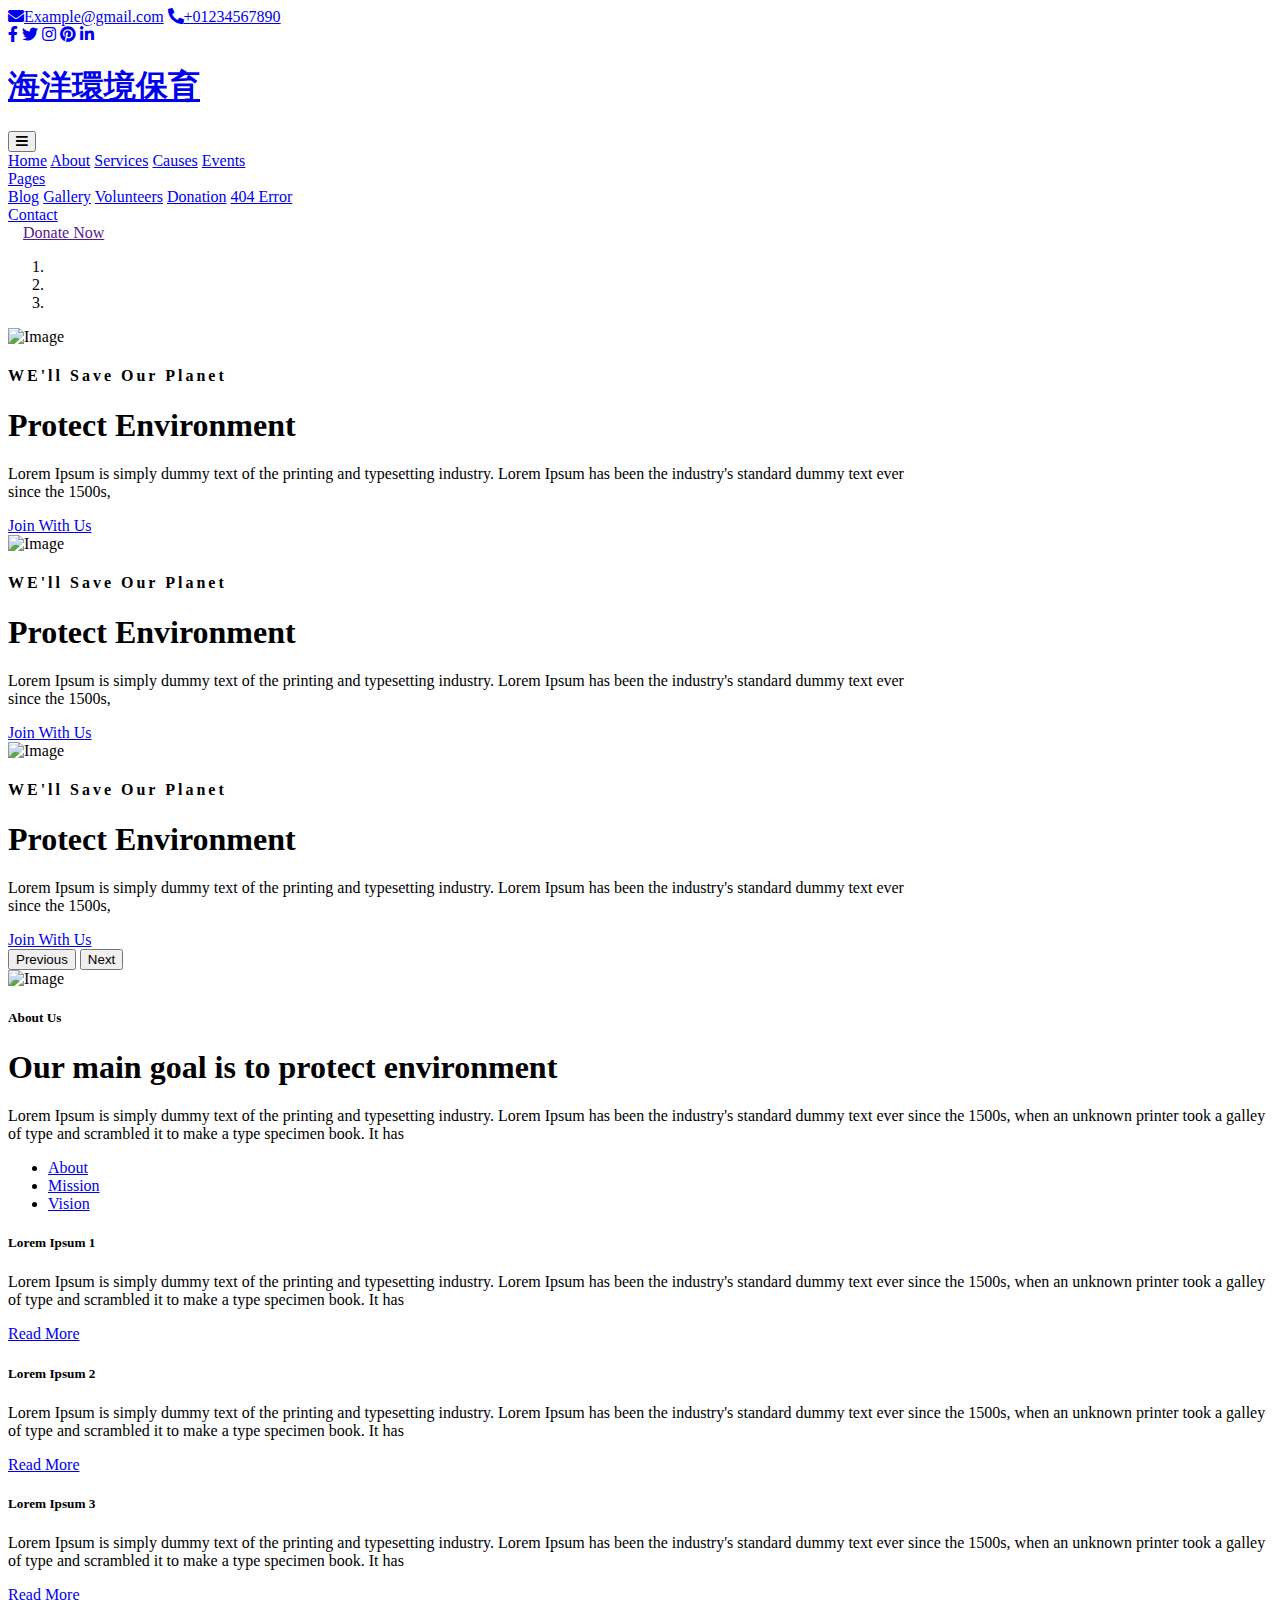
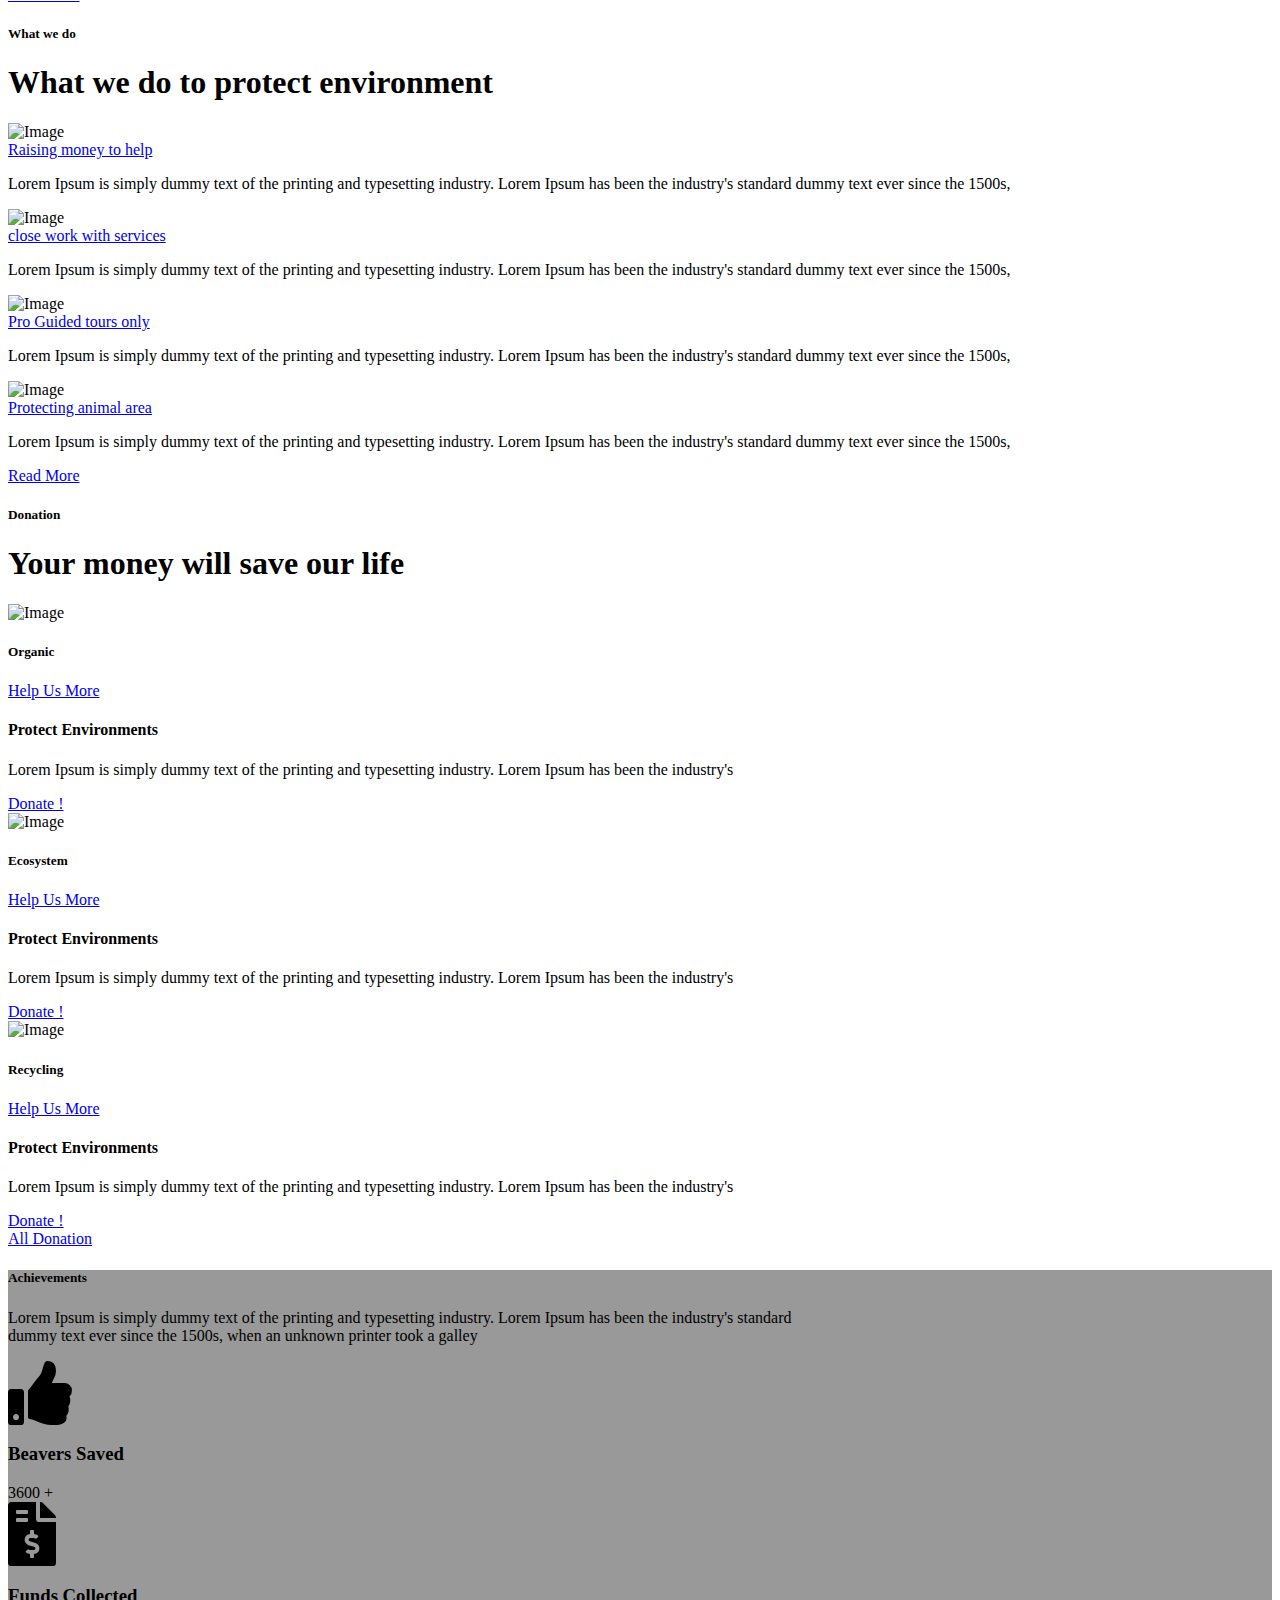
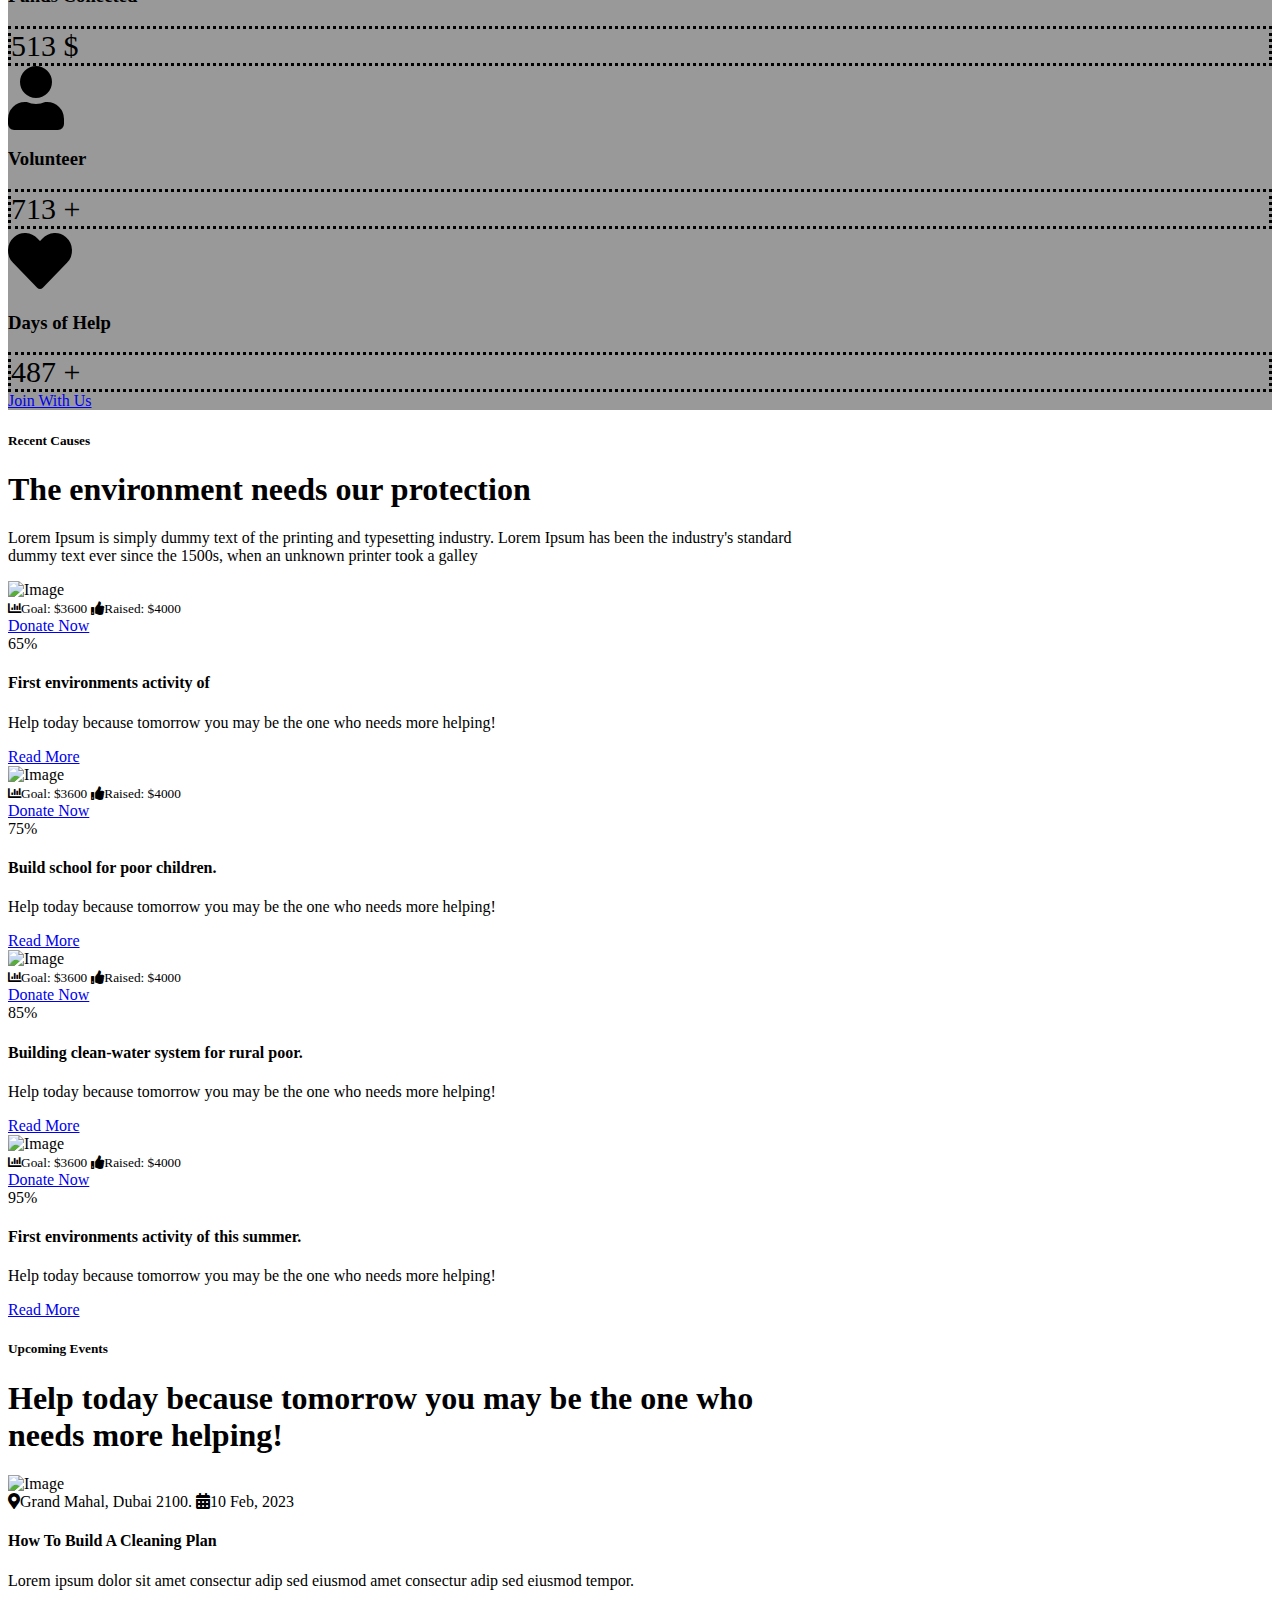
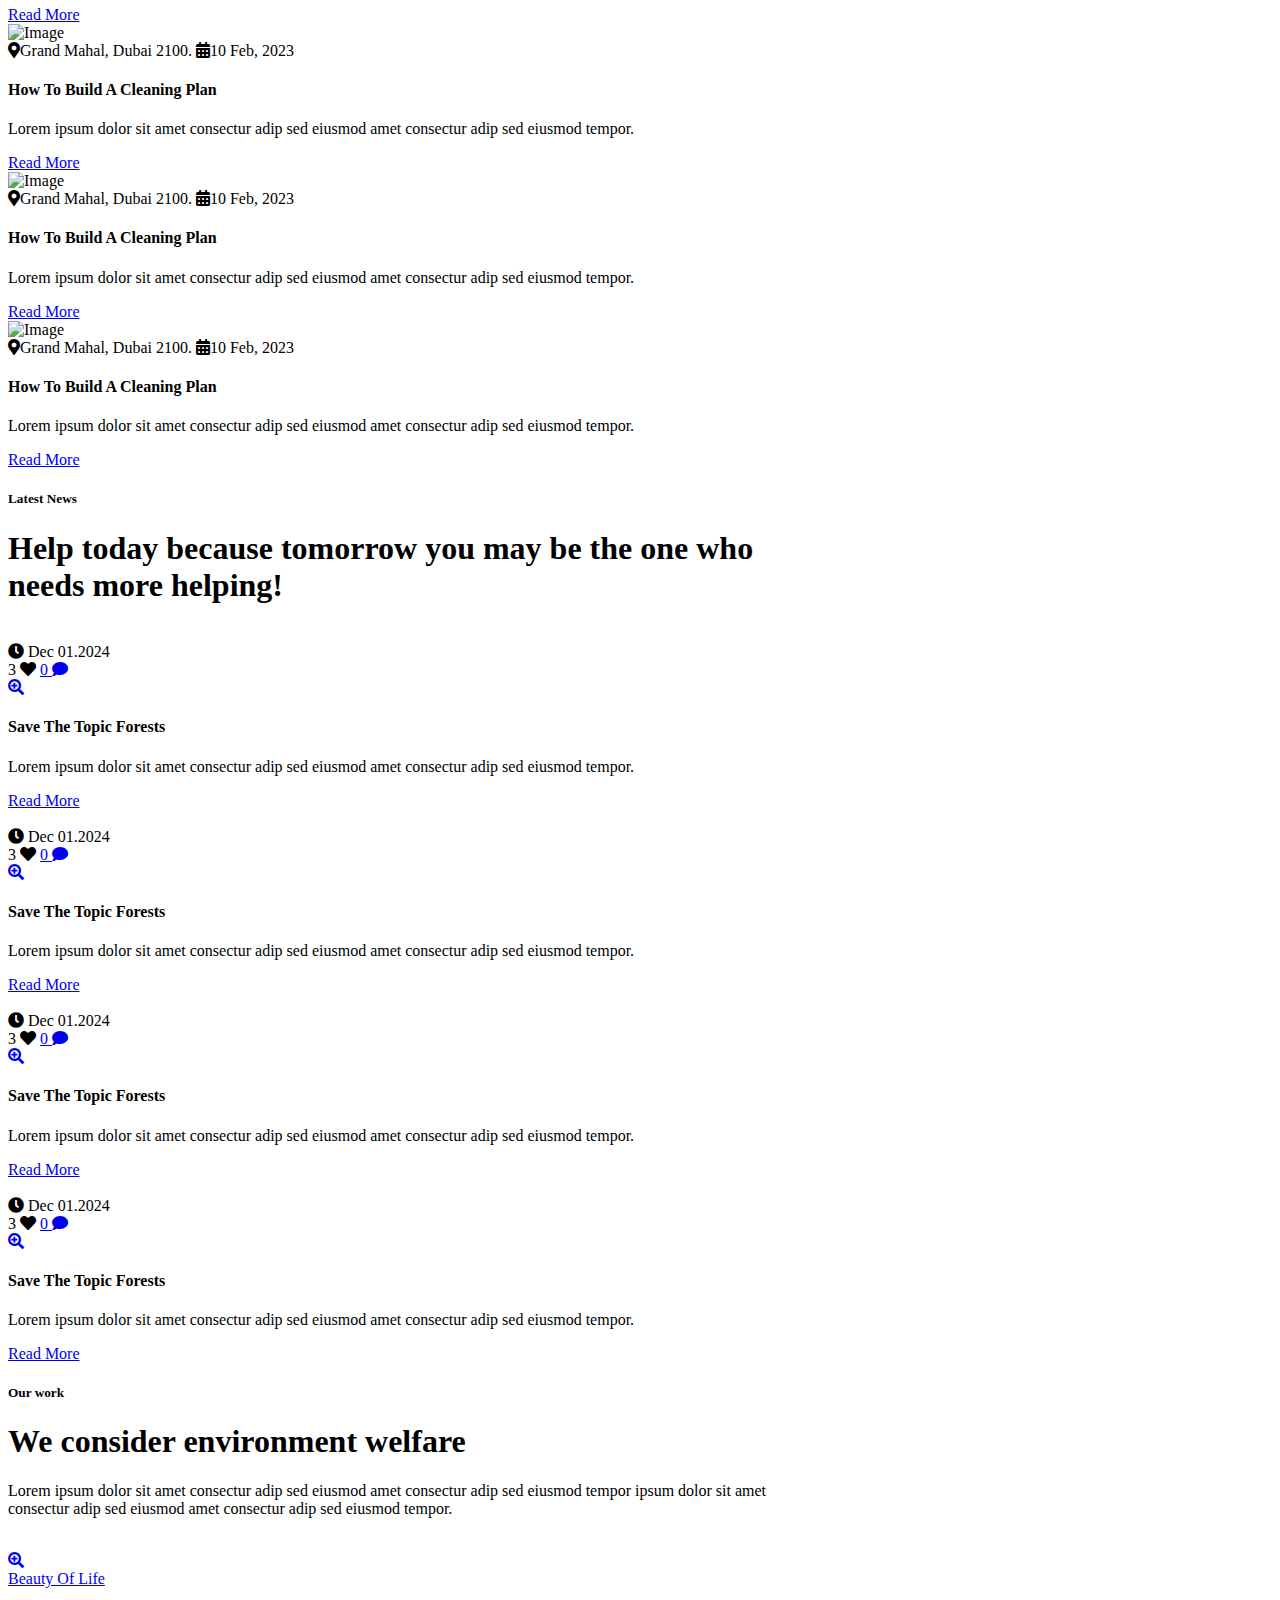
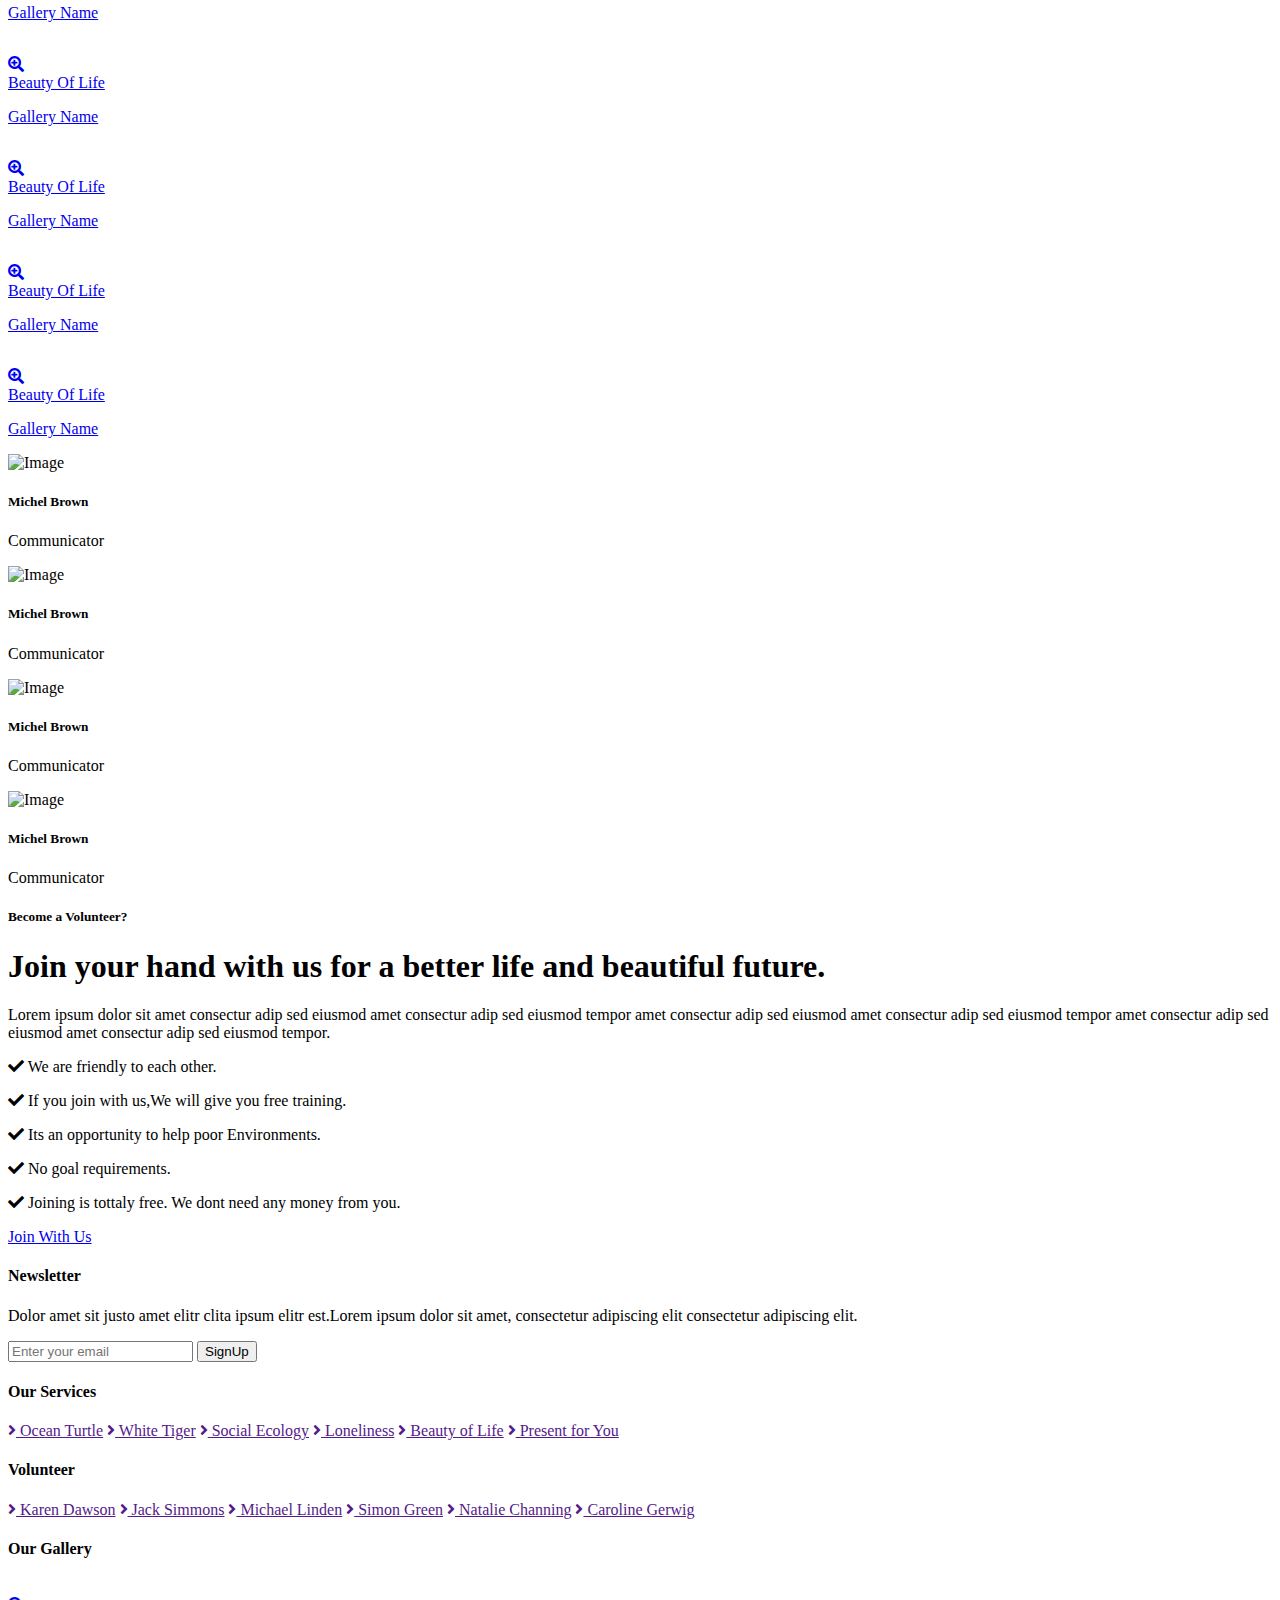
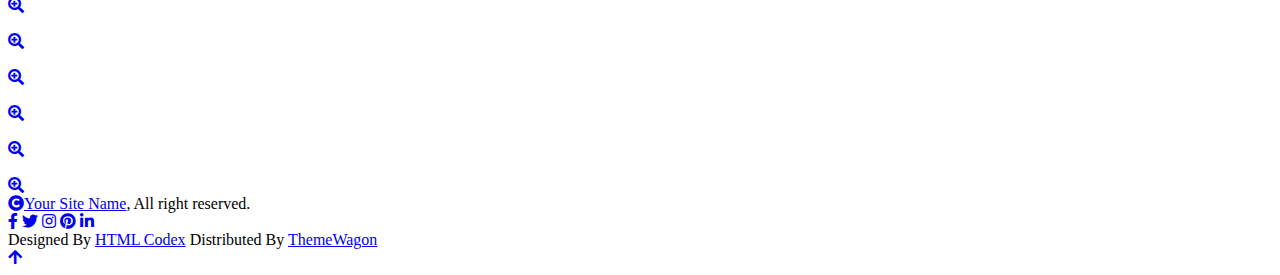
==== index.html @ e8be8e9b "海洋環境保育" ====
<!DOCTYPE html>
<html lang="en">

    <head>
        <meta charset="utf-8">
        <title>Environs - Environmental & Nature Website Template</title>
        <meta content="width=device-width, initial-scale=1.0" name="viewport">
        <meta content="" name="keywords">
        <meta content="" name="description">

        <!-- Google Web Fonts -->
        <link rel="preconnect" href="https://fonts.googleapis.com">
        <link rel="preconnect" href="https://fonts.gstatic.com" crossorigin>
        <link href="https://fonts.googleapis.com/css2?family=Jost:wght@500;600&family=Roboto&display=swap" rel="stylesheet"> 

        <!-- Icon Font Stylesheet -->
        <link rel="stylesheet" href="https://use.fontawesome.com/releases/v5.15.4/css/all.css"/>
        <link href="https://cdn.jsdelivr.net/npm/bootstrap-icons@1.4.1/font/bootstrap-icons.css" rel="stylesheet">

        <!-- Libraries Stylesheet -->
        <link href="lib/owlcarousel/assets/owl.carousel.min.css" rel="stylesheet">
        <link href="lib/lightbox/css/lightbox.min.css" rel="stylesheet">


        <!-- Customized Bootstrap Stylesheet -->
        <link href="css/bootstrap.min.css" rel="stylesheet">

        <!-- Template Stylesheet -->
        <link href="css/style.css" rel="stylesheet">
    </head>

    <body>

        <!-- Spinner Start -->
        <div id="spinner" class="show w-100 vh-100 bg-white position-fixed translate-middle top-50 start-50  d-flex align-items-center justify-content-center">
            <div class="spinner-grow text-primary" role="status"></div>
        </div>
        <!-- Spinner End -->


        <!-- Navbar start -->
        <div class="container-fluid fixed-top px-0">
            <div class="container px-0">
                <div class="topbar">
                    <div class="row align-items-center justify-content-center">
                        <div class="col-md-8">
                            <div class="topbar-info d-flex flex-wrap">
                                <a href="#" class="text-light me-4"><i class="fas fa-envelope text-white me-2"></i>Example@gmail.com</a>
                                <a href="#" class="text-light"><i class="fas fa-phone-alt text-white me-2"></i>+01234567890</a>
                            </div>
                        </div>
                        <div class="col-md-4">
                            <div class="topbar-icon d-flex align-items-center justify-content-end">
                                <a href="#" class="btn-square text-white me-2"><i class="fab fa-facebook-f"></i></a>
                                <a href="#" class="btn-square text-white me-2"><i class="fab fa-twitter"></i></a>
                                <a href="#" class="btn-square text-white me-2"><i class="fab fa-instagram"></i></a>
                                <a href="#" class="btn-square text-white me-2"><i class="fab fa-pinterest"></i></a>
                                <a href="#" class="btn-square text-white me-0"><i class="fab fa-linkedin-in"></i></a>
                            </div>
                        </div>
                    </div>
                </div>
                <nav class="navbar navbar-light bg-light navbar-expand-xl">
                    <a href="index.html" class="navbar-brand ms-3">
                        <h1 class="text-primary display-5">海洋環境保育</h1>
                    </a>
                    <button class="navbar-toggler py-2 px-3 me-3" type="button" data-bs-toggle="collapse" data-bs-target="#navbarCollapse">
                        <span class="fa fa-bars text-primary"></span>
                    </button>
                    <div class="collapse navbar-collapse bg-light" id="navbarCollapse">
                        <div class="navbar-nav ms-auto">
                            <a href="index.html" class="nav-item nav-link active">Home</a>
                            <a href="about.html" class="nav-item nav-link">About</a>
                            <a href="service.html" class="nav-item nav-link">Services</a>
                            <a href="causes.html" class="nav-item nav-link">Causes</a>
                            <a href="events.html" class="nav-item nav-link">Events</a>
                            <div class="nav-item dropdown">
                                <a href="#" class="nav-link dropdown-toggle" data-bs-toggle="dropdown">Pages</a>
                                <div class="dropdown-menu m-0 bg-secondary rounded-0">
                                    <a href="blog.html" class="dropdown-item">Blog</a>
                                    <a href="gallery.html" class="dropdown-item">Gallery</a>
                                    <a href="volunteer.html" class="dropdown-item">Volunteers</a>
                                    <a href="donation.html" class="dropdown-item">Donation</a>
                                    <a href="404.html" class="dropdown-item">404 Error</a>
                                </div>
                            </div>
                            <a href="contact.html" class="nav-item nav-link">Contact</a>
                        </div>
                        <div class="d-flex align-items-center flex-nowrap pt-xl-0" style="margin-left: 15px;">
                            <a href="" class="btn-hover-bg btn btn-primary text-white py-2 px-4 me-3">Donate Now</a>
                        </div>
                    </div>
                </nav>
            </div>
        </div>
        <!-- Navbar End -->

        
       <!-- Carousel Start -->
        <div class="container-fluid carousel-header vh-100 px-0">
            <div id="carouselId" class="carousel slide" data-bs-ride="carousel">
                <ol class="carousel-indicators">
                    <li data-bs-target="#carouselId" data-bs-slide-to="0" class="active"></li>
                    <li data-bs-target="#carouselId" data-bs-slide-to="1"></li>
                    <li data-bs-target="#carouselId" data-bs-slide-to="2"></li>
                </ol>
                <div class="carousel-inner" role="listbox">
                    <div class="carousel-item active">
                        <img src="img/carousel-1.jpg" class="img-fluid" alt="Image">
                        <div class="carousel-caption">
                            <div class="p-3" style="max-width: 900px;">
                                <h4 class="text-white text-uppercase fw-bold mb-4" style="letter-spacing: 3px;">WE'll Save Our Planet</h4>
                                <h1 class="display-1 text-capitalize text-white mb-4">Protect Environment</h1>
                                <p class="mb-5 fs-5">Lorem Ipsum is simply dummy text of the printing and typesetting industry. Lorem Ipsum has been the industry's standard dummy text ever since the 1500s, 
                                </p>
                                <div class="d-flex align-items-center justify-content-center">
                                    <a class="btn-hover-bg btn btn-primary text-white py-3 px-5" href="#">Join With Us</a>
                                </div>
                            </div>
                        </div>
                    </div>
                    <div class="carousel-item">
                        <img src="img/carousel-2.jpg" class="img-fluid" alt="Image">
                        <div class="carousel-caption">
                            <div class="p-3" style="max-width: 900px;">
                                <h4 class="text-white text-uppercase fw-bold mb-4" style="letter-spacing: 3px;">WE'll Save Our Planet</h4>
                                <h1 class="display-1 text-capitalize text-white mb-4">Protect Environment</h1>
                                <p class="mb-5 fs-5">Lorem Ipsum is simply dummy text of the printing and typesetting industry. Lorem Ipsum has been the industry's standard dummy text ever since the 1500s, 
                                </p>
                                <div class="d-flex align-items-center justify-content-center">
                                    <a class="btn-hover-bg btn btn-primary text-white py-3 px-5" href="#">Join With Us</a>
                                </div>
                            </div>
                        </div>
                    </div>
                    <div class="carousel-item">
                        <img src="img/carousel-3.jpg" class="img-fluid" alt="Image">
                        <div class="carousel-caption">
                            <div class="p-3" style="max-width: 900px;">
                                <h4 class="text-white text-uppercase fw-bold mb-4" style="letter-spacing: 3px;">WE'll Save Our Planet</h4>
                                <h1 class="display-1 text-capitalize text-white mb-4">Protect Environment</h1>
                                <p class="mb-5 fs-5">Lorem Ipsum is simply dummy text of the printing and typesetting industry. Lorem Ipsum has been the industry's standard dummy text ever since the 1500s, 
                                </p>
                                <div class="d-flex align-items-center justify-content-center">
                                    <a class="btn-hover-bg btn btn-primary text-white py-3 px-5" href="#">Join With Us</a>
                                </div>
                            </div>
                        </div>
                    </div>
                </div>
                <button class="carousel-control-prev" type="button" data-bs-target="#carouselId" data-bs-slide="prev">
                    <span class="carousel-control-prev-icon" aria-hidden="true"></span>
                    <span class="visually-hidden">Previous</span>
                </button>
                <button class="carousel-control-next" type="button" data-bs-target="#carouselId" data-bs-slide="next">
                    <span class="carousel-control-next-icon" aria-hidden="true"></span>
                    <span class="visually-hidden">Next</span>
                </button>
            </div>
        </div>
        <!-- Carousel End -->





        <!-- About Start -->
        <div class="container-fluid about  py-5">
            <div class="container py-5">
                <div class="row g-5">
                    <div class="col-xl-5">
                        <div class="h-100">
                            <img src="img/about-1.jpg" class="img-fluid w-100 h-100" alt="Image">
                        </div>
                    </div>
                    <div class="col-xl-7">
                        <h5 class="text-uppercase text-primary">About Us</h5>
                        <h1 class="mb-4">Our main goal is to protect environment</h1>
                        <p class="fs-5 mb-4">Lorem Ipsum is simply dummy text of the printing and typesetting industry. Lorem Ipsum has been the industry's standard dummy text ever since the 1500s, when an unknown printer took a galley of type and scrambled it to make a type specimen book. It has
                        </p>
                        <div class="tab-class bg-secondary p-4">
                            <ul class="nav d-flex mb-2">
                                <li class="nav-item mb-3">
                                    <a class="d-flex py-2 text-center bg-white active" data-bs-toggle="pill" href="#tab-1">
                                        <span class="text-dark" style="width: 150px;">About</span>
                                    </a>
                                </li>
                                <li class="nav-item mb-3">
                                    <a class="d-flex py-2 mx-3 text-center bg-white" data-bs-toggle="pill" href="#tab-2">
                                        <span class="text-dark" style="width: 150px;">Mission</span>
                                    </a>
                                </li>
                                <li class="nav-item mb-3">
                                    <a class="d-flex py-2 text-center bg-white" data-bs-toggle="pill" href="#tab-3">
                                        <span class="text-dark" style="width: 150px;">Vision</span>
                                    </a>
                                </li>
                            </ul>
                            <div class="tab-content">
                                <div id="tab-1" class="tab-pane fade show p-0 active">
                                    <div class="row">
                                        <div class="col-12">
                                            <div class="d-flex">
                                                <div class="text-start my-auto">
                                                    <h5 class="text-uppercase mb-3">Lorem Ipsum 1</h5>
                                                    <p class="mb-4">Lorem Ipsum is simply dummy text of the printing and typesetting industry. Lorem Ipsum has been the industry's standard dummy text ever since the 1500s, when an unknown printer took a galley of type and scrambled it to make a type specimen book. It has
                                                    </p>
                                                    <div class="d-flex align-items-center justify-content-start">
                                                        <a class="btn-hover-bg btn btn-primary text-white py-2 px-4" href="#">Read More</a>
                                                    </div>
                                                </div>
                                            </div>
                                        </div>
                                    </div>
                                </div>
                                <div id="tab-2" class="tab-pane fade show p-0">
                                    <div class="row">
                                        <div class="col-12">
                                            <div class="d-flex">
                                                <div class="text-start my-auto">
                                                    <h5 class="text-uppercase mb-3">Lorem Ipsum 2</h5>
                                                    <p class="mb-4">Lorem Ipsum is simply dummy text of the printing and typesetting industry. Lorem Ipsum has been the industry's standard dummy text ever since the 1500s, when an unknown printer took a galley of type and scrambled it to make a type specimen book. It has
                                                    </p>
                                                    <div class="d-flex align-items-center justify-content-start">
                                                        <a class="btn-hover-bg btn btn-primary text-white py-2 px-4" href="#">Read More</a>
                                                    </div>
                                                </div>
                                            </div>
                                        </div>
                                    </div>
                                </div>
                                <div id="tab-3" class="tab-pane fade show p-0">
                                    <div class="row">
                                        <div class="col-12">
                                            <div class="d-flex">
                                                <div class="text-start my-auto">
                                                    <h5 class="text-uppercase mb-3">Lorem Ipsum 3</h5>
                                                    <p class="mb-4">Lorem Ipsum is simply dummy text of the printing and typesetting industry. Lorem Ipsum has been the industry's standard dummy text ever since the 1500s, when an unknown printer took a galley of type and scrambled it to make a type specimen book. It has
                                                    </p>
                                                    <div class="d-flex align-items-center justify-content-start">
                                                        <a class="btn-hover-bg btn btn-primary text-white py-2 px-4" href="#">Read More</a>
                                                    </div>
                                                </div>
                                            </div>
                                        </div>
                                    </div>
                                </div>
                            </div>
                        </div>
                    </div>
                </div>
            </div>
        </div>
        <!-- About End -->


        <!-- Services Start -->
        <div class="container-fluid service py-5 bg-light">
            <div class="container py-5">
                <div class="text-center mx-auto pb-5" style="max-width: 800px;">
                    <h5 class="text-uppercase text-primary">What we do</h5>
                    <h1 class="mb-0">What we do to protect environment</h1>
                </div>
                <div class="row g-4">
                    <div class="col-md-6 col-lg-6 col-xl-3">
                        <div class="service-item">
                            <img src="img/service-1.jpg" class="img-fluid w-100" alt="Image">
                            <div class="service-link">
                                <a href="#" class="h4 mb-0">Raising money to help</a>
                            </div>
                        </div>
                        <p class="my-4">Lorem Ipsum is simply dummy text of the printing and typesetting industry. Lorem Ipsum has been the industry's standard dummy text ever since the 1500s,
                        </p>
                    </div>
                    <div class="col-md-6 col-lg-6 col-xl-3">
                        <div class="service-item">
                            <img src="img/service-2.jpg" class="img-fluid w-100" alt="Image">
                            <div class="service-link">
                                <a href="#" class="h4 mb-0"> close work with services</a>
                            </div>
                        </div>
                        <p class="my-4">Lorem Ipsum is simply dummy text of the printing and typesetting industry. Lorem Ipsum has been the industry's standard dummy text ever since the 1500s,
                        </p>
                    </div>
                    <div class="col-md-6 col-lg-6 col-xl-3">
                        <div class="service-item">
                            <img src="img/service-3.jpg" class="img-fluid w-100" alt="Image">
                            <div class="service-link">
                                <a href="#" class="h4 mb-0">Pro Guided tours only</a>
                            </div>
                        </div>
                        <p class="my-4">Lorem Ipsum is simply dummy text of the printing and typesetting industry. Lorem Ipsum has been the industry's standard dummy text ever since the 1500s,
                        </p>
                    </div>
                    <div class="col-md-6 col-lg-6 col-xl-3">
                        <div class="service-item">
                            <img src="img/service-4.jpg" class="img-fluid w-100" alt="Image">
                            <div class="service-link">
                                <a href="#" class="h4 mb-0">Protecting animal area</a>
                            </div>
                        </div>
                        <p class="my-4">Lorem Ipsum is simply dummy text of the printing and typesetting industry. Lorem Ipsum has been the industry's standard dummy text ever since the 1500s,
                        </p>
                    </div>
                    <div class="col-12">
                        <div class="d-flex align-items-center justify-content-center">
                            <a class="btn-hover-bg btn btn-primary text-white py-2 px-4" href="#">Read More</a>
                        </div>
                    </div>
                </div>
            </div>
        </div>
        <!-- Services End -->


        <!-- Donation Start -->
        <div class="container-fluid donation py-5">
            <div class="container py-5">
                <div class="text-center mx-auto pb-5" style="max-width: 800px;">
                    <h5 class="text-uppercase text-primary">Donation</h5>
                    <h1 class="mb-0">Your money will save our life</h1>
                </div>
                <div class="row g-4">
                    <div class="col-lg-4">
                        <div class="donation-item">
                            <img src="img/donation-1.jpg" class="img-fluid w-100" alt="Image">
                            <div class="donation-content d-flex flex-column">
                                <h5 class="text-uppercase text-primary mb-4">Organic</h5>
                                <a href="#" class="btn-hover-color display-6 text-white">Help Us More</a>
                                <h4 class="text-white mb-4">Protect Environments</h4>
                                <p class="text-white mb-4">Lorem Ipsum is simply dummy text of the printing and typesetting industry. Lorem Ipsum has been the industry's</p>
                                <div class="donation-btn d-flex align-items-center justify-content-start">
                                    <a class="btn-hover-bg btn btn-primary text-white py-2 px-4" href="#">Donate !</a>
                                </div>
                            </div>
                        </div>
                    </div>
                    <div class="col-lg-4">
                        <div class="donation-item">
                            <img src="img/service-2.jpg" class="img-fluid w-100" alt="Image">
                            <div class="donation-content d-flex flex-column">
                                <h5 class="text-uppercase text-primary mb-4">Ecosystem</h5>
                                <a href="#" class="btn-hover-color display-6 text-white">Help Us More</a>
                                <h4 class="text-white mb-4">Protect Environments</h4>
                                <p class="text-white mb-4">Lorem Ipsum is simply dummy text of the printing and typesetting industry. Lorem Ipsum has been the industry's</p>
                                <div class="donation-btn d-flex align-items-center justify-content-start">
                                    <a class="btn-hover-bg btn btn-primary text-white py-2 px-4" href="#">Donate !</a>
                                </div>
                            </div>
                        </div>
                    </div>
                    <div class="col-lg-4">
                        <div class="donation-item">
                            <img src="img/donation-3.jpg" class="img-fluid w-100" alt="Image">
                            <div class="donation-content d-flex flex-column">
                                <h5 class="text-uppercase text-primary mb-4">Recycling</h5>
                                <a href="#" class="btn-hover-color display-6 text-white">Help Us More</a>
                                <h4 class="text-white mb-4">Protect Environments</h4>
                                <p class="text-white mb-4">Lorem Ipsum is simply dummy text of the printing and typesetting industry. Lorem Ipsum has been the industry's</p>
                                <div class="donation-btn d-flex align-items-center justify-content-start">
                                    <a class="btn-hover-bg btn btn-primary text-white py-2 px-4" href="#">Donate !</a>
                                </div>
                            </div>
                        </div>
                    </div>
                    <div class="col-12">
                        <div class="d-flex align-items-center justify-content-center">
                            <a class="btn-hover-bg btn btn-primary text-white py-2 px-4" href="#">All Donation</a>
                        </div>
                    </div>
                </div>
            </div>
        </div>
        <!-- Donation End -->


        <!-- Counter Start -->
        <div class="container-fluid counter py-5" style="background: linear-gradient(rgba(0, 0, 0, .4), rgba(0, 0, 0, 0.4)), url(img/volunteers-bg.jpg) center center; background-size: cover;">
            <div class="container py-5">
                <div class="text-center mx-auto pb-5" style="max-width: 800px;">
                    <h5 class="text-uppercase text-primary">Achievements</h5>
                    <p class="text-white mb-0">Lorem Ipsum is simply dummy text of the printing and typesetting industry. Lorem Ipsum has been the industry's standard dummy text ever since the 1500s, when an unknown printer took a galley
                    </p>
                </div>
                <div class="row g-4">
                    <div class="col-md-6 col-lg-6 col-xl-3">
                        <div class="counter-item text-center border p-5">
                            <i class="fas fa-thumbs-up fa-4x text-white"></i>
                            <h3 class="text-white my-4">Beavers Saved</h3>
                            <div class="counter-counting">
                                <span class="text-primary fs-2 fw-bold" data-toggle="counter-up">3600</span>
                                <span class="h1 fw-bold text-primary">+</span>
                            </div>
                        </div>
                    </div>
                    <div class="col-md-6 col-lg-6 col-xl-3">
                        <div class="counter-item text-center border p-5">
                            <i class="fas fa-file-invoice-dollar fa-4x text-white"></i>
                            <h3 class="text-white my-4">Funds Collected</h3>
                            <div class="counter-counting text-center border-white w-100" style="border-style: dotted; font-size: 30px;">
                                <span class="text-primary fs-2 fw-bold" data-toggle="counter-up">513</span>
                                <span class="h1 fw-bold text-primary">$</span>
                            </div>
                        </div>
                    </div>
                    <div class="col-md-6 col-lg-6 col-xl-3">
                        <div class="counter-item text-center border p-5">
                            <i class="fas fa-user fa-4x text-white"></i>
                            <h3 class="text-white my-4">Volunteer</h3>
                            <div class="counter-counting text-center border-white w-100" style="border-style: dotted; font-size: 30px;">
                                <span class="text-primary fs-2 fw-bold" data-toggle="counter-up">713</span>
                                <span class="h1 fw-bold text-primary">+</span>
                            </div>
                        </div>
                    </div>
                    <div class="col-md-6 col-lg-6 col-xl-3">
                        <div class="counter-item text-center border p-5">
                            <i class="fas fa-heart fa-4x text-white"></i>
                            <h3 class="text-white my-4">Days of Help</h3>
                            <div class="counter-counting text-center border-white w-100" style="border-style: dotted; font-size: 30px;">
                                <span class="text-primary fs-2 fw-bold" data-toggle="counter-up">487</span>
                                <span class="h1 fw-bold text-primary">+</span>
                            </div>
                        </div>
                    </div>
                    <div class="col-12">
                        <div class="d-flex align-items-center justify-content-center">
                            <a class="btn-hover-bg btn btn-primary text-white py-2 px-4" href="#">Join With Us</a>
                        </div>
                    </div>
                </div>
            </div>
        </div>
        <!-- Counter End -->


        <!-- Causes Start -->
        <div class="container-fluid causes py-5">
            <div class="container py-5">
                <div class="text-center mx-auto pb-5" style="max-width: 800px;">
                    <h5 class="text-uppercase text-primary">Recent Causes</h5>
                    <h1 class="mb-4">The environment needs our protection</h1>
                    <p class="mb-0">Lorem Ipsum is simply dummy text of the printing and typesetting industry. Lorem Ipsum has been the industry's standard dummy text ever since the 1500s, when an unknown printer took a galley
                    </p>
                </div>
                <div class="row g-4">
                    <div class="col-lg-6 col-xl-3">
                        <div class="causes-item">
                            <div class="causes-img">
                                <img src="img/causes-4.jpg" class="img-fluid w-100" alt="Image">
                                <div class="causes-link pb-2 px-3">
                                    <small class="text-white"><i class="fas fa-chart-bar text-primary me-2"></i>Goal: $3600</small>
                                    <small class="text-white"><i class="fa fa-thumbs-up text-primary me-2"></i>Raised: $4000</small>
                                </div>
                                <div class="causes-dination p-2">
                                    <a class="btn-hover-bg btn btn-primary text-white py-2 px-3" href="#">Donate Now</a>
                                </div>
                            </div>
                            <div class="progress">
                                <div class="progress-bar" role="progressbar" aria-valuenow="65" aria-valuemin="0" aria-valuemax="100">
                                    <span>65%</span>
                                </div>
                            </div>
                            <div class="causes-content p-4">
                                <h4 class="mb-3">First environments activity of</h4>
                                <p class="mb-4">Help today because tomorrow you may be the one who needs more helping!</p>
                                <a class="btn-hover-bg btn btn-primary text-white py-2 px-3" href="#">Read More</a>
                            </div>
                        </div>
                    </div>
                    <div class="col-lg-6 col-xl-3">
                        <div class="causes-item">
                            <div class="causes-img">
                                <img src="img/causes-2.jpg" class="img-fluid w-100" alt="Image">
                                <div class="causes-link pb-2 px-3">
                                    <small class="text-white"><i class="fas fa-chart-bar text-primary me-2"></i>Goal: $3600</small>
                                    <small class="text-white"><i class="fa fa-thumbs-up text-primary me-2"></i>Raised: $4000</small>
                                </div>
                                <div class="causes-dination p-2">
                                    <a class="btn-hover-bg btn btn-primary text-white py-2 px-3" href="#">Donate Now</a>
                                </div>
                            </div>
                            <div class="progress">
                                <div class="progress-bar" role="progressbar" aria-valuenow="75" aria-valuemin="0" aria-valuemax="100">
                                    <span>75%</span>
                                </div>
                            </div>
                            <div class="causes-content p-4">
                                <h4 class="mb-3">Build school for poor children.</h4>
                                <p class="mb-4">Help today because tomorrow you may be the one who needs more helping!</p>
                                <a class="btn-hover-bg btn btn-primary text-white py-2 px-4" href="#">Read More</a>
                            </div>
                        </div>
                    </div>
                    <div class="col-lg-6 col-xl-3">
                        <div class="causes-item">
                            <div class="causes-img">
                                <img src="img/causes-3.jpg" class="img-fluid w-100" alt="Image">
                                <div class="causes-link pb-2 px-3">
                                    <small class="text-white"><i class="fas fa-chart-bar text-primary me-2"></i>Goal: $3600</small>
                                    <small class="text-white"><i class="fa fa-thumbs-up text-primary me-2"></i>Raised: $4000</small>
                                </div>
                                <div class="causes-dination p-2">
                                    <a class="btn-hover-bg btn btn-primary text-white py-2 px-3" href="#">Donate Now</a>
                                </div>
                            </div>
                            <div class="progress">
                                <div class="progress-bar" role="progressbar" aria-valuenow="85" aria-valuemin="0" aria-valuemax="100">
                                    <span>85%</span>
                                </div>
                            </div>
                            <div class="causes-content p-4">
                                <h4 class="mb-3">Building clean-water system for rural poor.</h4>
                                <p class="mb-4">Help today because tomorrow you may be the one who needs more helping!</p>
                                <a class="btn-hover-bg btn btn-primary text-white py-2 px-4" href="#">Read More</a>
                            </div>
                        </div>
                    </div>
                    <div class="col-lg-6 col-xl-3">
                        <div class="causes-item">
                            <div class="causes-img">
                                <img src="img/causes-1.jpg" class="img-fluid w-100" alt="Image">
                                <div class="causes-link pb-2 px-3">
                                    <small class="text-white"><i class="fas fa-chart-bar text-primary me-2"></i>Goal: $3600</small>
                                    <small class="text-white"><i class="fa fa-thumbs-up text-primary me-2"></i>Raised: $4000</small>
                                </div>
                                <div class="causes-dination p-2">
                                    <a class="btn-hover-bg btn btn-primary text-white py-2 px-3" href="#">Donate Now</a>
                                </div>
                            </div>
                            <div class="progress">
                                <div class="progress-bar" role="progressbar" aria-valuenow="95" aria-valuemin="0" aria-valuemax="100">
                                    <span>95%</span>
                                </div>
                            </div>
                            <div class="causes-content p-4">
                                <h4 class="mb-3">First environments activity of this summer.</h4>
                                <p class="mb-4">Help today because tomorrow you may be the one who needs more helping!</p>
                                <a class="btn-hover-bg btn btn-primary text-white py-2 px-4" href="#">Read More</a>
                            </div>
                        </div>
                    </div>
                </div>
            </div>
        </div>
        <!-- Causes End -->


        <!-- Events Start -->
        <div class="container-fluid event py-5">
            <div class="container py-5">
                <div class="text-center mx-auto mb-5" style="max-width: 800px;">
                    <h5 class="text-uppercase text-primary">Upcoming Events</h5>
                    <h1 class="mb-0">Help today because tomorrow you may be the one who needs more helping!</h1>
                </div>
                <div class="event-carousel owl-carousel">
                    <div class="event-item">
                        <img src="img/events-1.jpg" class="img-fluid w-100" alt="Image">
                        <div class="event-content p-4">
                            <div class="d-flex justify-content-between mb-4">
                                <span class="text-body"><i class="fas fa-map-marker-alt me-2"></i>Grand Mahal, Dubai 2100.</span>
                                <span class="text-body"><i class="fas fa-calendar-alt me-2"></i>10 Feb, 2023</span>
                            </div>
                            <h4 class="mb-4">How To Build A Cleaning Plan</h4>
                            <p class="mb-4">Lorem ipsum dolor sit amet consectur adip sed eiusmod amet consectur adip sed eiusmod tempor.</p>
                            <a class="btn-hover-bg btn btn-primary text-white py-2 px-4" href="#">Read More</a>
                        </div>
                    </div>
                    <div class="event-item">
                        <img src="img/events-2.jpg" class="img-fluid w-100" alt="Image">
                        <div class="event-content p-4">
                            <div class="d-flex justify-content-between mb-4">
                                <span class="text-body"><i class="fas fa-map-marker-alt me-2"></i>Grand Mahal, Dubai 2100.</span>
                                <span class="text-body"><i class="fas fa-calendar-alt me-2"></i>10 Feb, 2023</span>
                            </div>
                            <h4 class="mb-4">How To Build A Cleaning Plan</h4>
                            <p class="mb-4">Lorem ipsum dolor sit amet consectur adip sed eiusmod amet consectur adip sed eiusmod tempor.</p>
                            <a class="btn-hover-bg btn btn-primary text-white py-2 px-4" href="#">Read More</a>
                        </div>
                    </div>
                    <div class="event-item">
                        <img src="img/events-3.jpg" class="img-fluid w-100" alt="Image">
                        <div class="event-content p-4">
                            <div class="d-flex justify-content-between mb-4">
                                <span class="text-body"><i class="fas fa-map-marker-alt me-2"></i>Grand Mahal, Dubai 2100.</span>
                                <span class="text-body"><i class="fas fa-calendar-alt me-2"></i>10 Feb, 2023</span>
                            </div>
                            <h4 class="mb-4">How To Build A Cleaning Plan</h4>
                            <p class="mb-4">Lorem ipsum dolor sit amet consectur adip sed eiusmod amet consectur adip sed eiusmod tempor.</p>
                            <a class="btn-hover-bg btn btn-primary text-white py-2 px-4" href="#">Read More</a>
                        </div>
                    </div>
                    <div class="event-item">
                        <img src="img/events-4.jpg" class="img-fluid w-100" alt="Image">
                        <div class="event-content p-4">
                            <div class="d-flex justify-content-between mb-4">
                                <span class="text-body"><i class="fas fa-map-marker-alt me-2"></i>Grand Mahal, Dubai 2100.</span>
                                <span class="text-body"><i class="fas fa-calendar-alt me-2"></i>10 Feb, 2023</span>
                            </div>
                            <h4 class="mb-4">How To Build A Cleaning Plan</h4>
                            <p class="mb-4">Lorem ipsum dolor sit amet consectur adip sed eiusmod amet consectur adip sed eiusmod tempor.</p>
                            <a class="btn-hover-bg btn btn-primary text-white py-2 px-4" href="#">Read More</a>
                        </div>
                    </div>
                </div>
            </div>
        </div>
        <!-- Events End -->

        <!-- Blog Start -->
        <div class="container-fluid blog py-5 mb-5">
            <div class="container py-5">
                <div class="text-center mx-auto pb-5" style="max-width: 800px;">
                    <h5 class="text-uppercase text-primary">Latest News</h5>
                    <h1 class="mb-0">Help today because tomorrow you may be the one who needs more helping!
                    </h1>
                </div>
                <div class="row g-4">
                    <div class="col-lg-6 col-xl-3">
                        <div class="blog-item">
                            <div class="blog-img">
                                <img src="img/blog-1.jpg" class="img-fluid w-100" alt="">
                                <div class="blog-info">
                                    <span><i class="fa fa-clock"></i> Dec 01.2024</span>
                                    <div class="d-flex">
                                        <span class="me-3"> 3 <i class="fa fa-heart"></i></span>
                                        <a href="#" class="text-white">0 <i class="fa fa-comment"></i></a>
                                    </div>
                                </div>
                                <div class="search-icon">
                                    <a href="img/blog-1.jpg" data-lightbox="Blog-1" class="my-auto"><i class="fas fa-search-plus btn-primary text-white p-3"></i></a>
                                </div>
                            </div>
                            <div class="text-dark border p-4 ">
                                <h4 class="mb-4">Save The Topic Forests</h4>
                                <p class="mb-4">Lorem ipsum dolor sit amet consectur adip sed eiusmod amet consectur adip sed eiusmod tempor.</p>
                                <a class="btn-hover-bg btn btn-primary text-white py-2 px-4" href="#">Read More</a>
                            </div>
                        </div>
                    </div>
                    <div class="col-lg-6 col-xl-3">
                        <div class="blog-item">
                            <div class="blog-img">
                                <img src="img/blog-2.jpg" class="img-fluid w-100" alt="">
                                <div class="blog-info">
                                    <span><i class="fa fa-clock"></i> Dec 01.2024</span>
                                    <div class="d-flex">
                                        <span class="me-3"> 3 <i class="fa fa-heart"></i></span>
                                        <a href="#" class="text-white">0 <i class="fa fa-comment"></i></a>
                                    </div>
                                </div>
                                <div class="search-icon">
                                    <a href="img/blog-2.jpg" data-lightbox="Blog-2" class="my-auto"><i class="fas fa-search-plus btn-primary text-white p-3"></i></a>
                                </div>
                            </div>
                            <div class="text-dark border p-4 ">
                                <h4 class="mb-4">Save The Topic Forests</h4>
                                <p class="mb-4">Lorem ipsum dolor sit amet consectur adip sed eiusmod amet consectur adip sed eiusmod tempor.</p>
                                <a class="btn-hover-bg btn btn-primary text-white py-2 px-4" href="#">Read More</a>
                            </div>
                        </div>
                    </div>
                    <div class="col-lg-6 col-xl-3">
                        <div class="blog-item">
                            <div class="blog-img">
                                <img src="img/blog-3.jpg" class="img-fluid w-100" alt="">
                                <div class="blog-info">
                                    <span><i class="fa fa-clock"></i> Dec 01.2024</span>
                                    <div class="d-flex">
                                        <span class="me-3"> 3 <i class="fa fa-heart"></i></span>
                                        <a href="#" class="text-white">0 <i class="fa fa-comment"></i></a>
                                    </div>
                                </div>
                                <div class="search-icon">
                                    <a href="img/blog-3.jpg" data-lightbox="Blog-3" class="my-auto"><i class="fas fa-search-plus btn-primary text-white p-3"></i></a>
                                </div>
                            </div>
                            <div class="text-dark border p-4 ">
                                <h4 class="mb-4">Save The Topic Forests</h4>
                                <p class="mb-4">Lorem ipsum dolor sit amet consectur adip sed eiusmod amet consectur adip sed eiusmod tempor.</p>
                                <a class="btn-hover-bg btn btn-primary text-white py-2 px-4" href="#">Read More</a>
                            </div>
                        </div>
                    </div>
                    <div class="col-lg-6 col-xl-3">
                        <div class="blog-item">
                            <div class="blog-img">
                                <img src="img/blog-4.jpg" class="img-fluid w-100" alt="">
                                <div class="blog-info">
                                    <span><i class="fa fa-clock"></i> Dec 01.2024</span>
                                    <div class="d-flex">
                                        <span class="me-3"> 3 <i class="fa fa-heart"></i></span>
                                        <a href="#" class="text-white">0 <i class="fa fa-comment"></i></a>
                                    </div>
                                </div>
                                <div class="search-icon">
                                    <a href="img/blog-4.jpg" data-lightbox="Blog-4" class="my-auto"><i class="fas fa-search-plus btn-primary text-white p-3"></i></a>
                                </div>
                            </div>
                            <div class="text-dark border p-4 ">
                                <h4 class="mb-4">Save The Topic Forests</h4>
                                <p class="mb-4">Lorem ipsum dolor sit amet consectur adip sed eiusmod amet consectur adip sed eiusmod tempor.</p>
                                <a class="btn-hover-bg btn btn-primary text-white py-2 px-4" href="#">Read More</a>
                            </div>
                        </div>
                    </div>
                </div>
            </div>
        </div>
        <!-- Blog End -->


        <!-- Gallery Start -->
        <div class="container-fluid gallery py-5 px-0">
            <div class="text-center mx-auto pb-5" style="max-width: 800px;">
                <h5 class="text-uppercase text-primary">Our work</h5>
                <h1 class="mb-4">We consider environment welfare</h1>
                <p class="mb-0">Lorem ipsum dolor sit amet consectur adip sed eiusmod amet consectur adip sed eiusmod tempor ipsum dolor sit amet consectur adip sed eiusmod amet consectur adip sed eiusmod tempor.</p>
            </div>
            <div class="row g-0">
                <div class="col-lg-4">
                    <div class="gallery-item">
                        <img src="img/gallery-2.jpg" class="img-fluid w-100" alt="">
                        <div class="search-icon">
                            <a href="img/gallery-2.jpg" data-lightbox="gallery-2" class="my-auto"><i class="fas fa-search-plus btn-hover-color bg-white text-primary p-3"></i></a>
                        </div>
                        <div class="gallery-content">
                            <div class="gallery-inner pb-5">
                                <a href="#" class="h4 text-white">Beauty Of Life</a>
                                <a href="#" class="text-white"><p class="mb-0">Gallery Name</p></a>
                            </div>
                        </div>
                    </div>
                    <div class="gallery-item">
                        <img src="img/gallery-3.jpg" class="img-fluid w-100" alt="">
                        <div class="search-icon">
                            <a href="img/gallery-3.jpg" data-lightbox="gallery-3" class="my-auto"><i class="fas fa-search-plus btn-hover-color bg-white text-primary p-3"></i></a>
                        </div>
                        <div class="gallery-content">
                            <div class="gallery-inner pb-5">
                                <a href="#" class="h4 text-white">Beauty Of Life</a>
                                <a href="#" class="text-white"><p class="mb-0">Gallery Name</p></a>
                            </div>
                        </div>
                    </div>
                </div>
                <div class="col-lg-4">
                    <div class="gallery-item">
                        <img src="img/gallery-1.jpg" class="img-fluid w-100" alt="">
                        <div class="search-icon">
                            <a href="img/gallery-1.jpg" data-lightbox="gallery-1" class="my-auto"><i class="fas fa-search-plus btn-hover-color bg-white text-primary p-3"></i></a>
                        </div>
                        <div class="gallery-content">
                            <div class="gallery-inner pb-5">
                                <a href="#" class="h4 text-white">Beauty Of Life</a>
                                <a href="#" class="text-white"><p class="mb-0">Gallery Name</p></a>
                            </div>
                        </div>
                    </div>
                </div>
                <div class="col-lg-4">
                    <div class="gallery-item">
                        <img src="img/gallery-4.jpg" class="img-fluid w-100" alt="">
                        <div class="search-icon">
                            <a href="img/gallery-4.jpg" data-lightbox="gallery-4" class="my-auto"><i class="fas fa-search-plus btn-hover-color bg-white text-primary p-3"></i></a>
                        </div>
                        <div class="gallery-content">
                            <div class="gallery-inner pb-5">
                                <a href="#" class="h4 text-white">Beauty Of Life</a>
                                <a href="#" class="text-white"><p class="mb-0">Gallery Name</p></a>
                            </div>
                        </div>
                    </div>
                    <div class="gallery-item">
                        <img src="img/gallery-5.jpg" class="img-fluid w-100" alt="">
                        <div class="search-icon">
                            <a href="img/gallery-5.jpg" data-lightbox="gallery-5" class="my-auto"><i class="fas fa-search-plus btn-hover-color bg-white text-primary p-3"></i></a>
                        </div>
                        <div class="gallery-content">
                            <div class="gallery-inner pb-5">
                                <a href="#" class="h4 text-white">Beauty Of Life</a>
                                <a href="#" class="text-white"><p class="mb-0">Gallery Name</p></a>
                            </div>
                        </div>
                    </div>
                </div>
            </div>
        </div>
        <!-- Gallery End -->


        <!-- Volunteers Start -->
        <div class="container-fluid volunteer py-5 mt-5">
            <div class="container py-5">
                <div class="row g-5">
                    <div class="col-lg-5">
                        <div class="row g-4">
                            <div class="col-lg-6">
                                <div class="volunteer-img">
                                    <img src="img/volunteers-1.jpg" class="img-fluid w-100" alt="Image">
                                    <div class="volunteer-title">
                                        <h5 class="mb-2 text-white">Michel Brown</h5>
                                        <p class="mb-0 text-white">Communicator</p>
                                    </div>
                                </div>
                            </div>
                            <div class="col-lg-6">
                                <div class="volunteer-img">
                                    <img src="img/volunteers-3.jpg" class="img-fluid w-100" alt="Image">
                                    <div class="volunteer-title">
                                        <h5 class="mb-2 text-white">Michel Brown</h5>
                                        <p class="mb-0 text-white">Communicator</p>
                                    </div>
                                </div>
                            </div>
                            <div class="col-lg-6">
                                <div class="volunteer-img">
                                    <img src="img/volunteers-2.jpg" class="img-fluid w-100" alt="Image">
                                    <div class="volunteer-title">
                                        <h5 class="mb-2 text-white">Michel Brown</h5>
                                        <p class="mb-0 text-white">Communicator</p>
                                    </div>
                                </div>
                            </div>
                            <div class="col-lg-6">
                                <div class="volunteer-img">
                                    <img src="img/volunteers-4.jpg" class="img-fluid w-100" alt="Image">
                                    <div class="volunteer-title">
                                        <h5 class="mb-2 text-white">Michel Brown</h5>
                                        <p class="mb-0 text-white">Communicator</p>
                                    </div>
                                </div>
                            </div>
                        </div>
                    </div>
                    <div class="col-lg-7">
                        <h5 class="text-uppercase text-primary">Become a Volunteer?</h5>
                        <h1 class="mb-4">Join your hand with us for a better life and beautiful future.</h1>
                        <p class="mb-4">Lorem ipsum dolor sit amet consectur adip sed eiusmod amet consectur adip sed eiusmod tempor amet consectur adip sed eiusmod amet consectur adip sed eiusmod tempor amet consectur adip sed eiusmod amet consectur adip sed eiusmod tempor.
                        </p>
                        <p class="text-dark"><i class=" fa fa-check text-primary me-2"></i> We are friendly to each other.</p>
                        <p class="text-dark"><i class=" fa fa-check text-primary me-2"></i> If you join with us,We will give you free training.</p>
                        <p class="text-dark"><i class=" fa fa-check text-primary me-2"></i> Its an opportunity to help poor Environments.</p>
                        <p class="text-dark"><i class=" fa fa-check text-primary me-2"></i> No goal requirements.</p>
                        <p class="text-dark mb-5"><i class=" fa fa-check text-primary me-2"></i> Joining is tottaly free. We dont need any money from you.</p>
                        <a class="btn-hover-bg btn btn-primary text-white py-2 px-4" href="#">Join With Us</a>
                    </div>
                </div>
            </div>
        </div>
        <!-- Volunteers End -->


        <!-- Footer Start -->
        <div class="container-fluid footer bg-dark text-body py-5">
            <div class="container py-5">
                <div class="row g-5">
                    <div class="col-md-6 col-lg-6 col-xl-3">
                        <div class="footer-item">
                            <h4 class="mb-4 text-white">Newsletter</h4>
                            <p class="mb-4">Dolor amet sit justo amet elitr clita ipsum elitr est.Lorem ipsum dolor sit amet, consectetur adipiscing elit consectetur adipiscing elit.</p>
                            <div class="position-relative mx-auto">
                                <input class="form-control border-0 bg-secondary w-100 py-3 ps-4 pe-5" type="text" placeholder="Enter your email">
                                <button type="button" class="btn-hover-bg btn btn-primary position-absolute top-0 end-0 py-2 mt-2 me-2">SignUp</button>
                            </div>
                        </div>
                    </div>
                    <div class="col-md-6 col-lg-6 col-xl-3">
                        <div class="footer-item d-flex flex-column">
                            <h4 class="mb-4 text-white">Our Services</h4>
                            <a href=""><i class="fas fa-angle-right me-2"></i> Ocean Turtle</a>
                            <a href=""><i class="fas fa-angle-right me-2"></i> White Tiger</a>
                            <a href=""><i class="fas fa-angle-right me-2"></i> Social Ecology</a>
                            <a href=""><i class="fas fa-angle-right me-2"></i> Loneliness</a>
                            <a href=""><i class="fas fa-angle-right me-2"></i> Beauty of Life</a>
                            <a href=""><i class="fas fa-angle-right me-2"></i> Present for You</a>
                        </div>
                    </div>
                    <div class="col-md-6 col-lg-6 col-xl-3">
                        <div class="footer-item d-flex flex-column">
                            <h4 class="mb-4 text-white">Volunteer</h4>
                            <a href=""><i class="fas fa-angle-right me-2"></i> Karen Dawson</a>
                            <a href=""><i class="fas fa-angle-right me-2"></i> Jack Simmons</a>
                            <a href=""><i class="fas fa-angle-right me-2"></i> Michael Linden</a>
                            <a href=""><i class="fas fa-angle-right me-2"></i> Simon Green</a>
                            <a href=""><i class="fas fa-angle-right me-2"></i> Natalie Channing</a>
                            <a href=""><i class="fas fa-angle-right me-2"></i> Caroline Gerwig</a>
                        </div>
                    </div>
                    <div class="col-md-6 col-lg-6 col-xl-3">
                        <div class="footer-item">
                            <h4 class="mb-4 text-white">Our Gallery</h4>
                            <div class="row g-2">
                                <div class="col-4">
                                    <div class="footer-gallery">
                                        <img src="img/gallery-footer-1.jpg" class="img-fluid w-100" alt="">
                                        <div class="footer-search-icon">
                                            <a href="img/gallery-footer-1.jpg" data-lightbox="footerGallery-1" class="my-auto"><i class="fas fa-search-plus text-white"></i></a>
                                        </div>
                                    </div>
                               </div>
                               <div class="col-4">
                                    <div class="footer-gallery">
                                        <img src="img/gallery-footer-2.jpg" class="img-fluid w-100" alt="">
                                        <div class="footer-search-icon">
                                            <a href="img/gallery-footer-2.jpg" data-lightbox="footerGallery-2" class="my-auto"><i class="fas fa-search-plus text-white"></i></a>
                                        </div>
                                    </div>
                               </div>
                                <div class="col-4">
                                    <div class="footer-gallery">
                                        <img src="img/gallery-footer-3.jpg" class="img-fluid w-100" alt="">
                                        <div class="footer-search-icon">
                                            <a href="img/gallery-footer-3.jpg" data-lightbox="footerGallery-3" class="my-auto"><i class="fas fa-search-plus text-white"></i></a>
                                        </div>
                                    </div>
                               </div>
                                <div class="col-4">
                                    <div class="footer-gallery">
                                        <img src="img/gallery-footer-4.jpg" class="img-fluid w-100" alt="">
                                        <div class="footer-search-icon">
                                            <a href="img/gallery-footer-4.jpg" data-lightbox="footerGallery-4" class="my-auto"><i class="fas fa-search-plus text-white"></i></a>
                                        </div>
                                    </div>
                               </div>
                                <div class="col-4">
                                    <div class="footer-gallery">
                                        <img src="img/gallery-footer-5.jpg" class="img-fluid w-100" alt="">
                                        <div class="footer-search-icon">
                                            <a href="img/gallery-footer-5.jpg" data-lightbox="footerGallery-5" class="my-auto"><i class="fas fa-search-plus text-white"></i></a>
                                        </div>
                                    </div>
                               </div>
                               <div class="col-4">
									<div class="footer-gallery">
										<img src="img/gallery-footer-6.jpg" class="img-fluid w-100" alt="">
                                        <div class="footer-search-icon">
                                            <a href="img/gallery-footer-6.jpg" data-lightbox="footerGallery-6" class="my-auto"><i class="fas fa-search-plus text-white"></i></a>
                                        </div>
									</div>
								</div>
                            </div>
                        </div>
                    </div>
                </div>
            </div>
        </div>
        <!-- Footer End -->


        <!-- Copyright Start -->
        <div class="container-fluid copyright py-4">
            <div class="container">
                <div class="row g-4 align-items-center">
                    <div class="col-md-4 text-center text-md-start mb-md-0">
                        <span class="text-body"><a href="#"><i class="fas fa-copyright text-light me-2"></i>Your Site Name</a>, All right reserved.</span>
                    </div>
                    <div class="col-md-4 text-center">
                        <div class="d-flex align-items-center justify-content-center">
                            <a href="#" class="btn-hover-color btn-square text-white me-2"><i class="fab fa-facebook-f"></i></a>
                            <a href="#" class="btn-hover-color btn-square text-white me-2"><i class="fab fa-twitter"></i></a>
                            <a href="#" class="btn-hover-color btn-square text-white me-2"><i class="fab fa-instagram"></i></a>
                            <a href="#" class="btn-hover-color btn-square text-white me-2"><i class="fab fa-pinterest"></i></a>
                            <a href="#" class="btn-hover-color btn-square text-white me-0"><i class="fab fa-linkedin-in"></i></a>
                        </div>
                    </div>
                    <div class="col-md-4 text-center text-md-end text-body">
                        <!--/*** This template is free as long as you keep the below author’s credit link/attribution link/backlink. ***/-->
                        <!--/*** If you'd like to use the template without the below author’s credit link/attribution link/backlink, ***/-->
                        <!--/*** you can purchase the Credit Removal License from "https://htmlcodex.com/credit-removal". ***/-->
                        Designed By <a class="border-bottom" href="https://htmlcodex.com">HTML Codex</a> Distributed By <a class="border-bottom" href="https://themewagon.com">ThemeWagon</a>
                    </div>
                </div>
            </div>
        </div>
        <!-- Copyright End -->


        <!-- Back to Top -->
        <a href="#" class="btn btn-primary btn-primary-outline-0 btn-md-square back-to-top"><i class="fa fa-arrow-up"></i></a>   

        
        <!-- JavaScript Libraries -->
        <script src="https://ajax.googleapis.com/ajax/libs/jquery/3.6.4/jquery.min.js"></script>
        <script src="https://cdn.jsdelivr.net/npm/bootstrap@5.0.0/dist/js/bootstrap.bundle.min.js"></script>
        <script src="lib/easing/easing.min.js"></script>
        <script src="lib/waypoints/waypoints.min.js"></script>
        <script src="lib/counterup/counterup.min.js"></script>
        <script src="lib/owlcarousel/owl.carousel.min.js"></script>
        <script src="lib/lightbox/js/lightbox.min.js"></script>
        

        <!-- Template Javascript -->
        <script src="js/main.js"></script>

    </body>

</html>
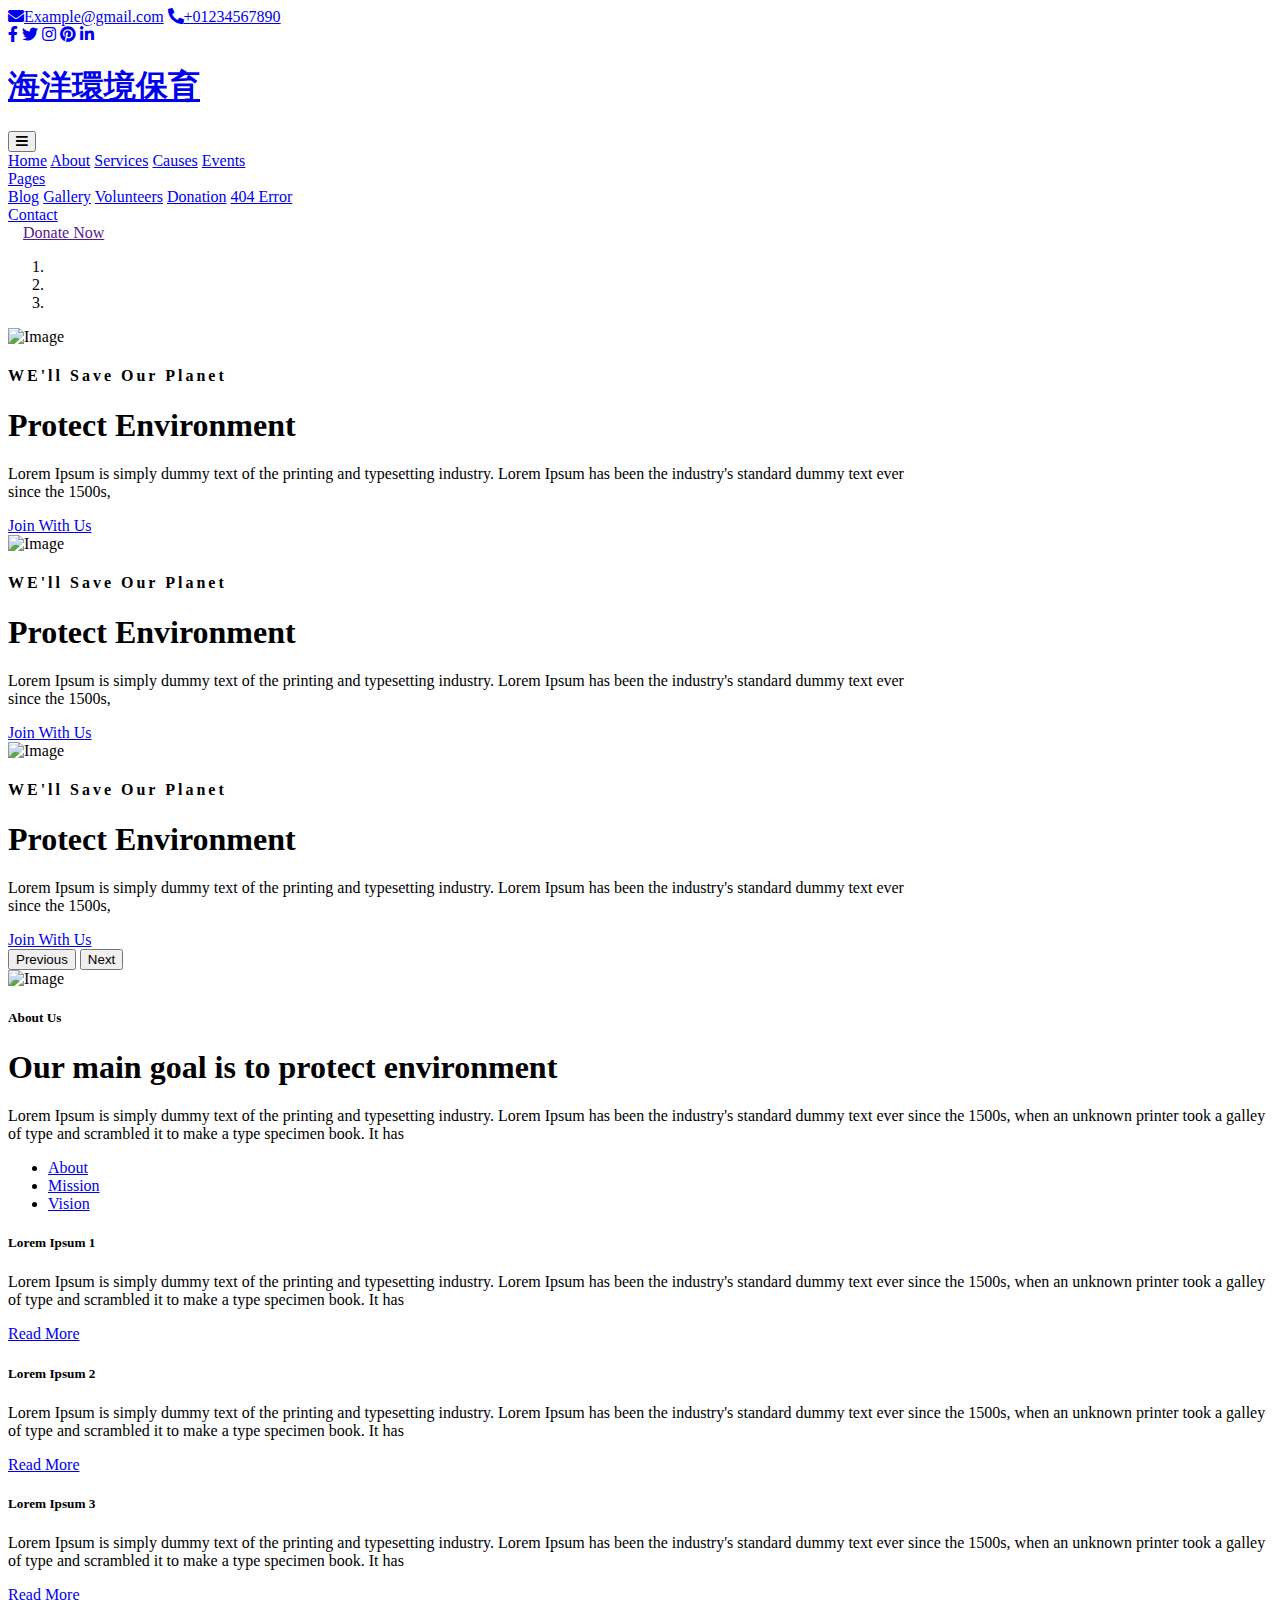
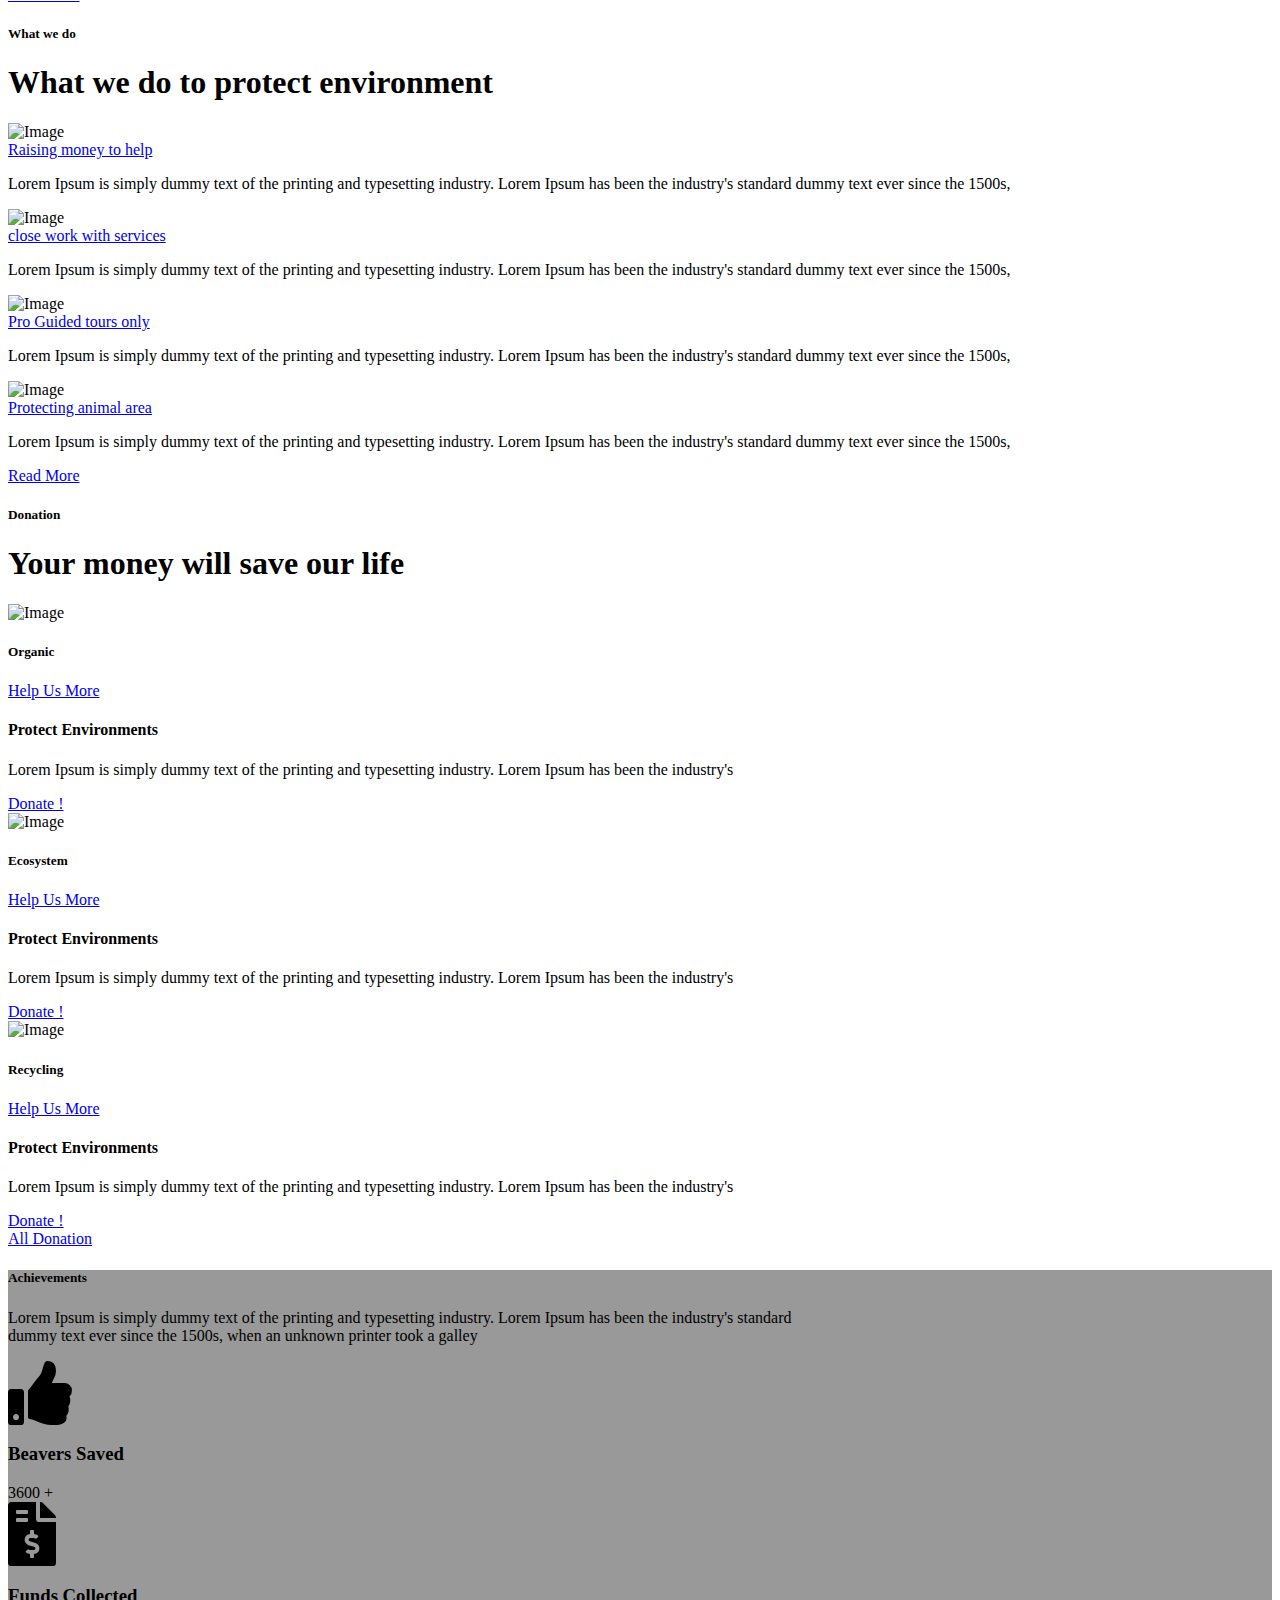
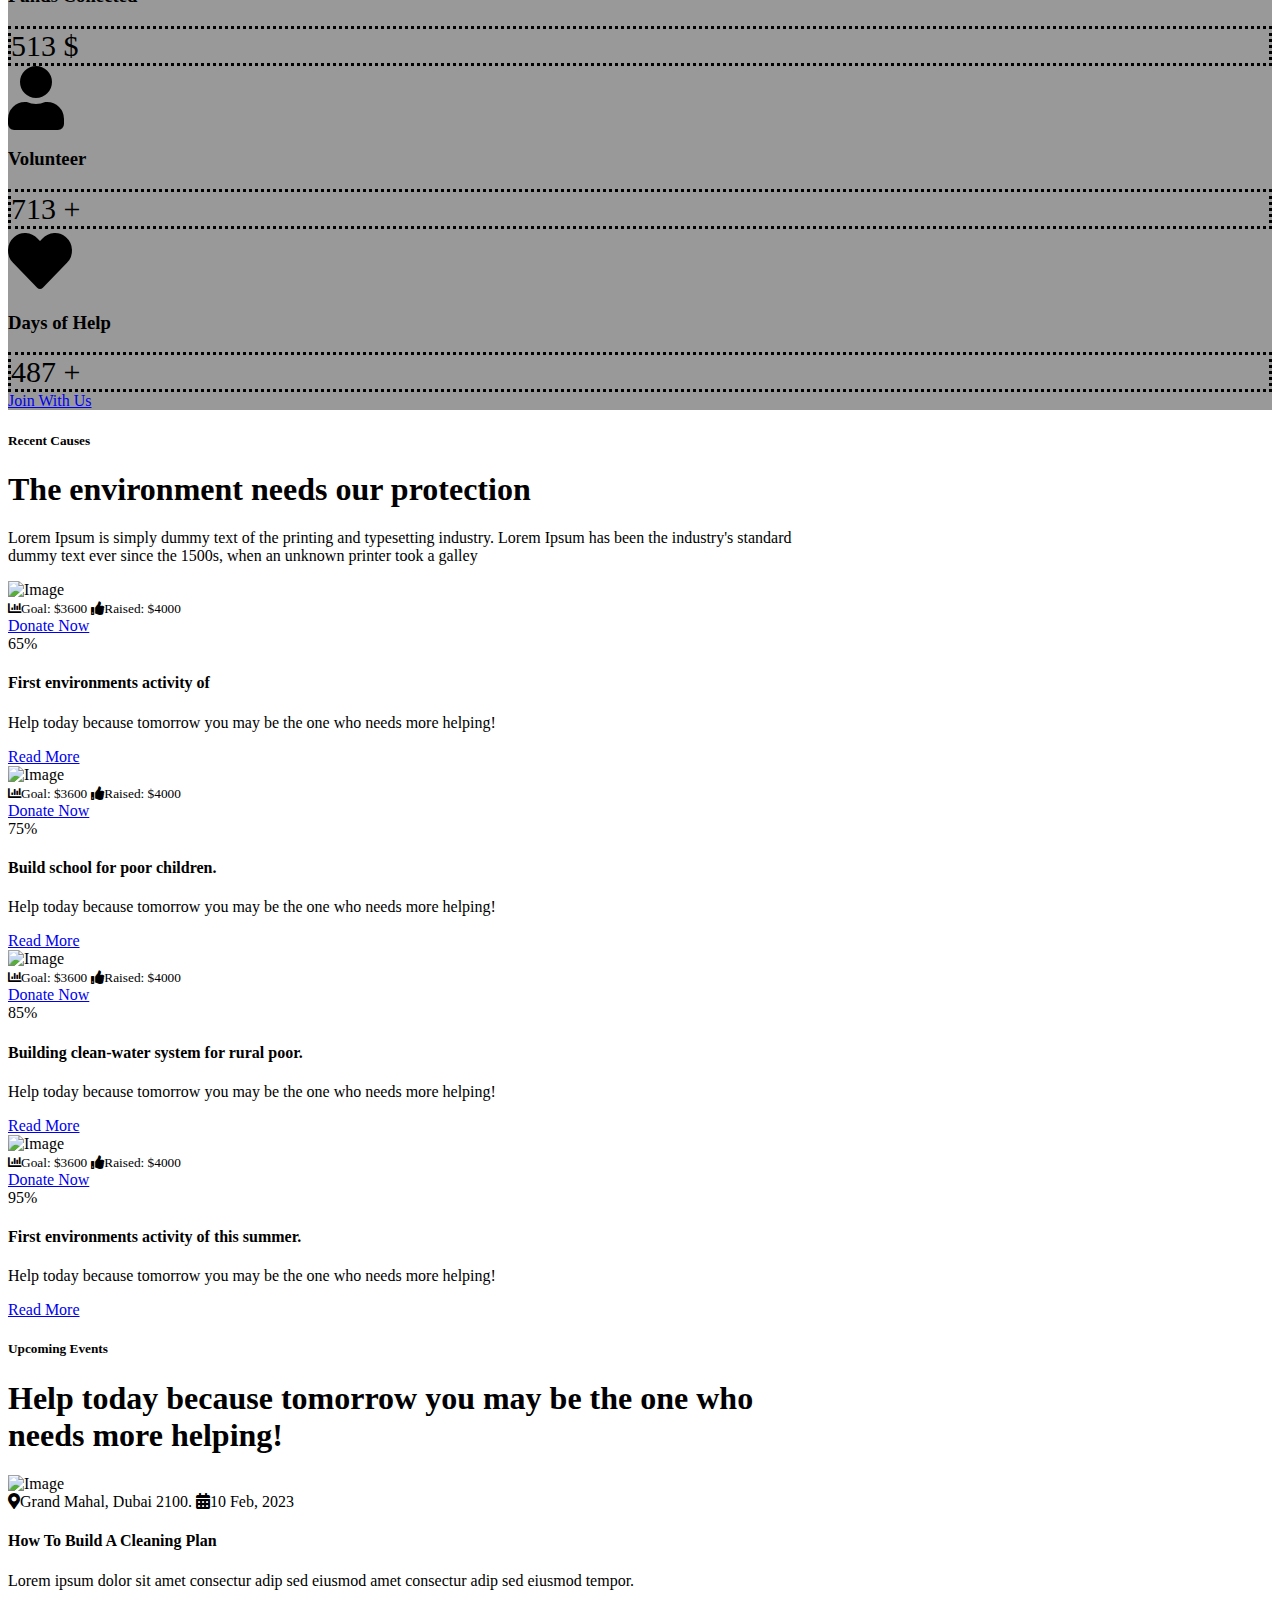
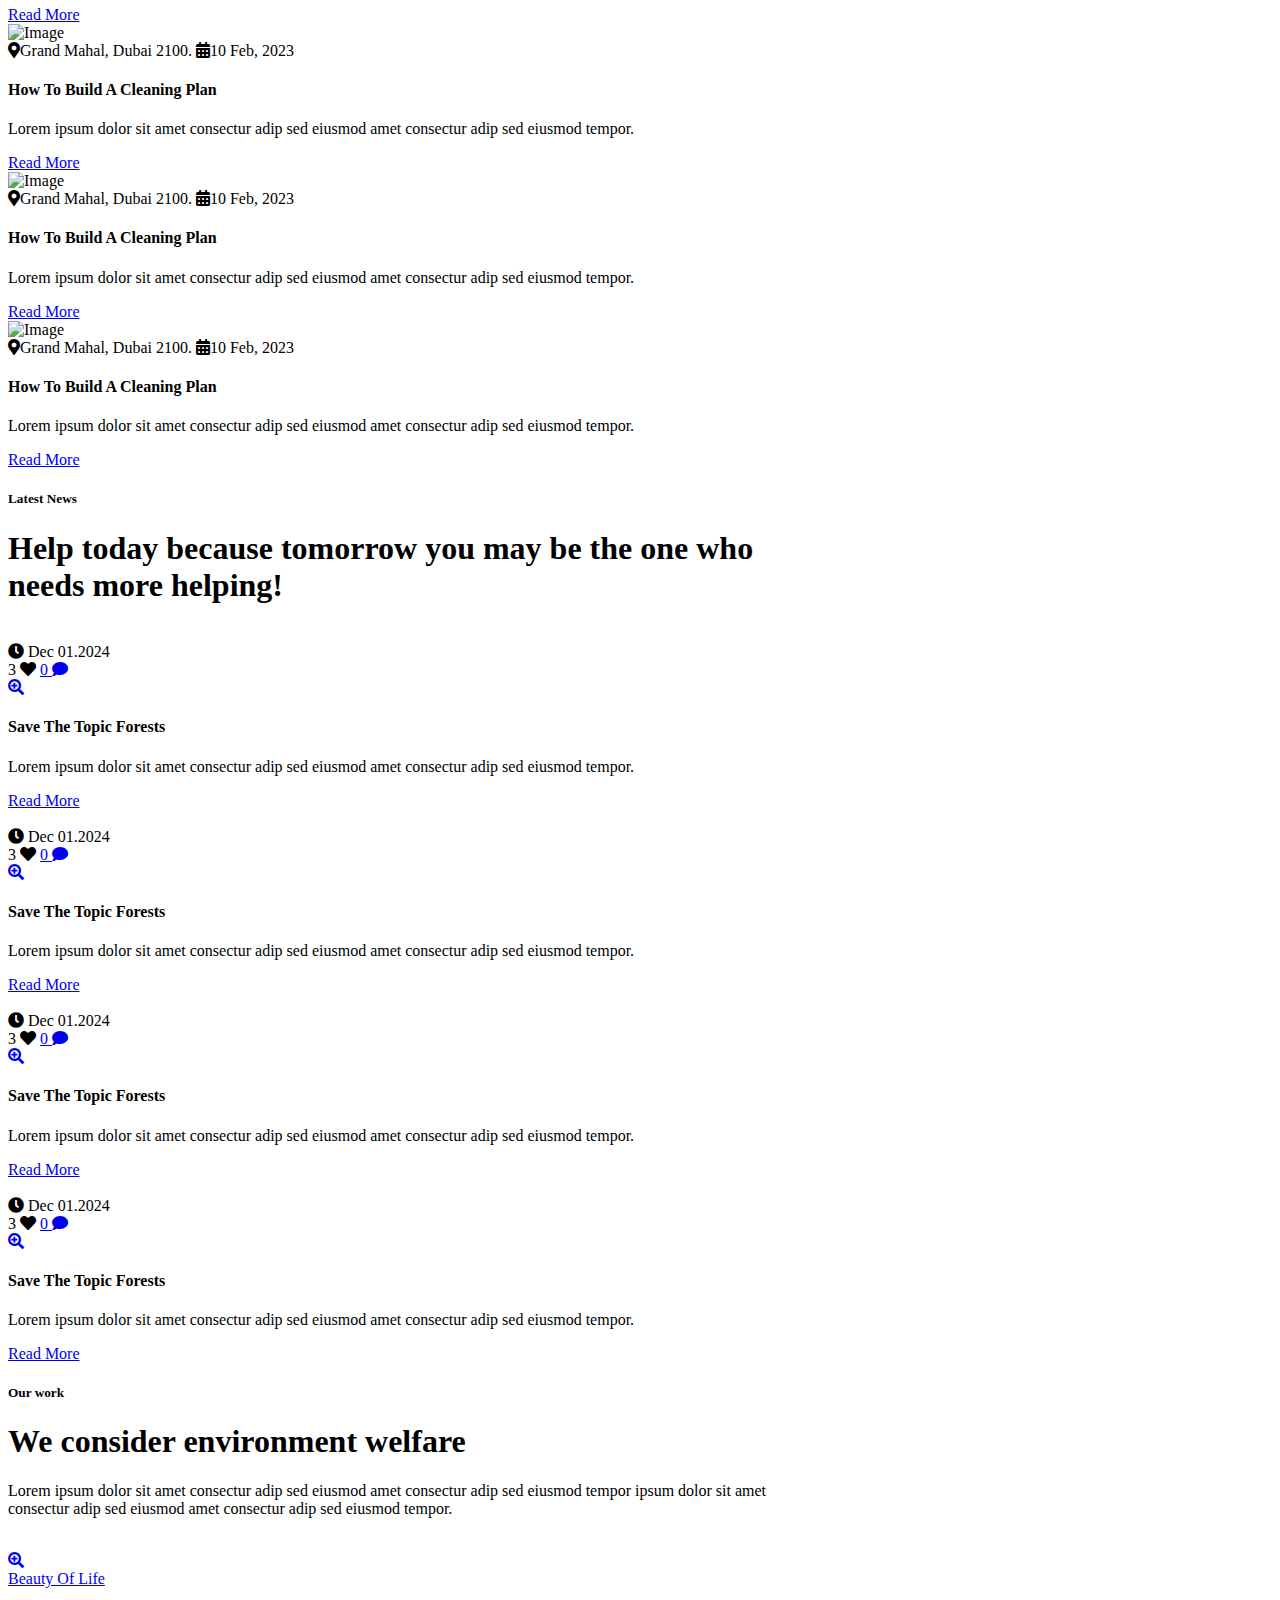
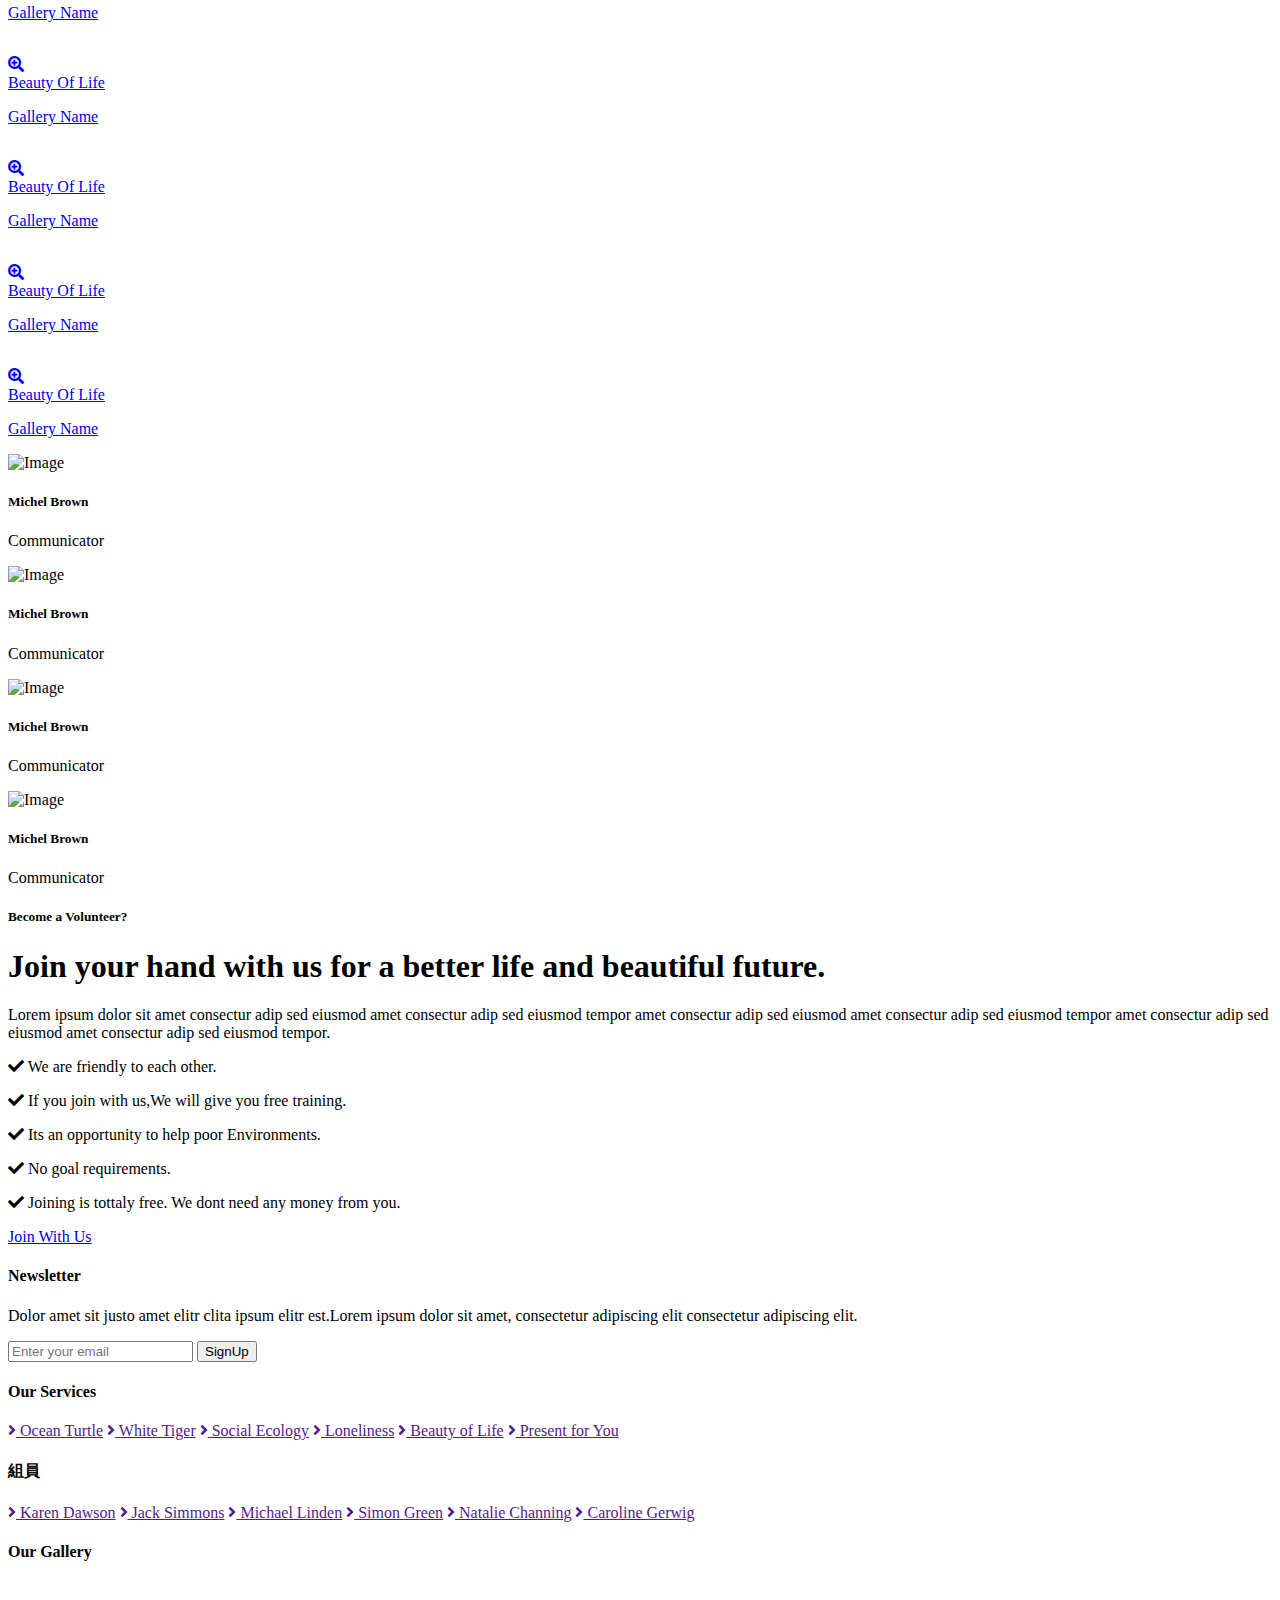
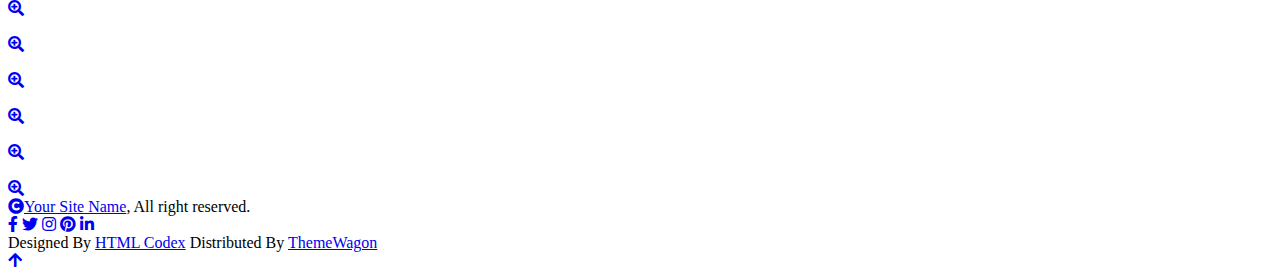
==== commit 42db9c35: "組員" ====
--- a/index.html
+++ b/index.html
@@ -878,7 +878,7 @@
                     </div>
                     <div class="col-md-6 col-lg-6 col-xl-3">
                         <div class="footer-item d-flex flex-column">
-                            <h4 class="mb-4 text-white">Volunteer</h4>
+                            <h4 class="mb-4 text-white">組員</h4>
                             <a href=""><i class="fas fa-angle-right me-2"></i> Karen Dawson</a>
                             <a href=""><i class="fas fa-angle-right me-2"></i> Jack Simmons</a>
                             <a href=""><i class="fas fa-angle-right me-2"></i> Michael Linden</a>
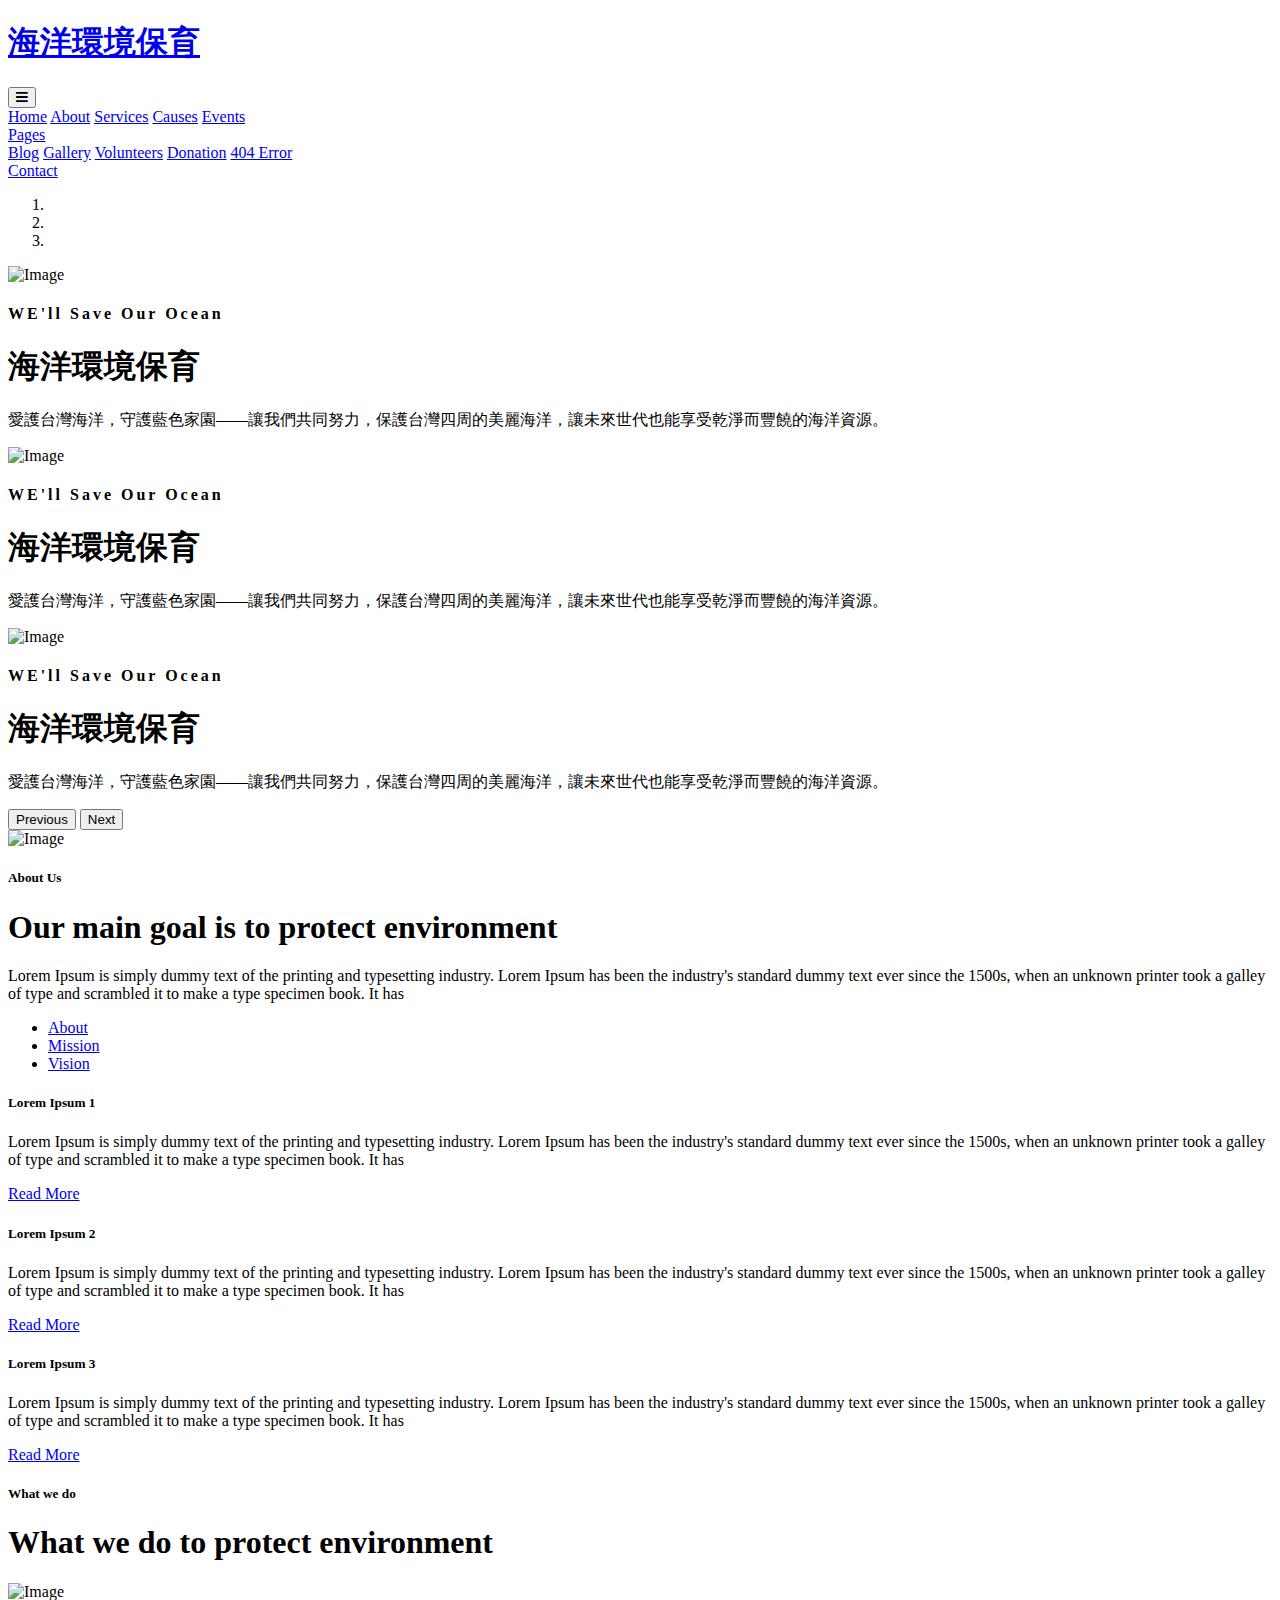
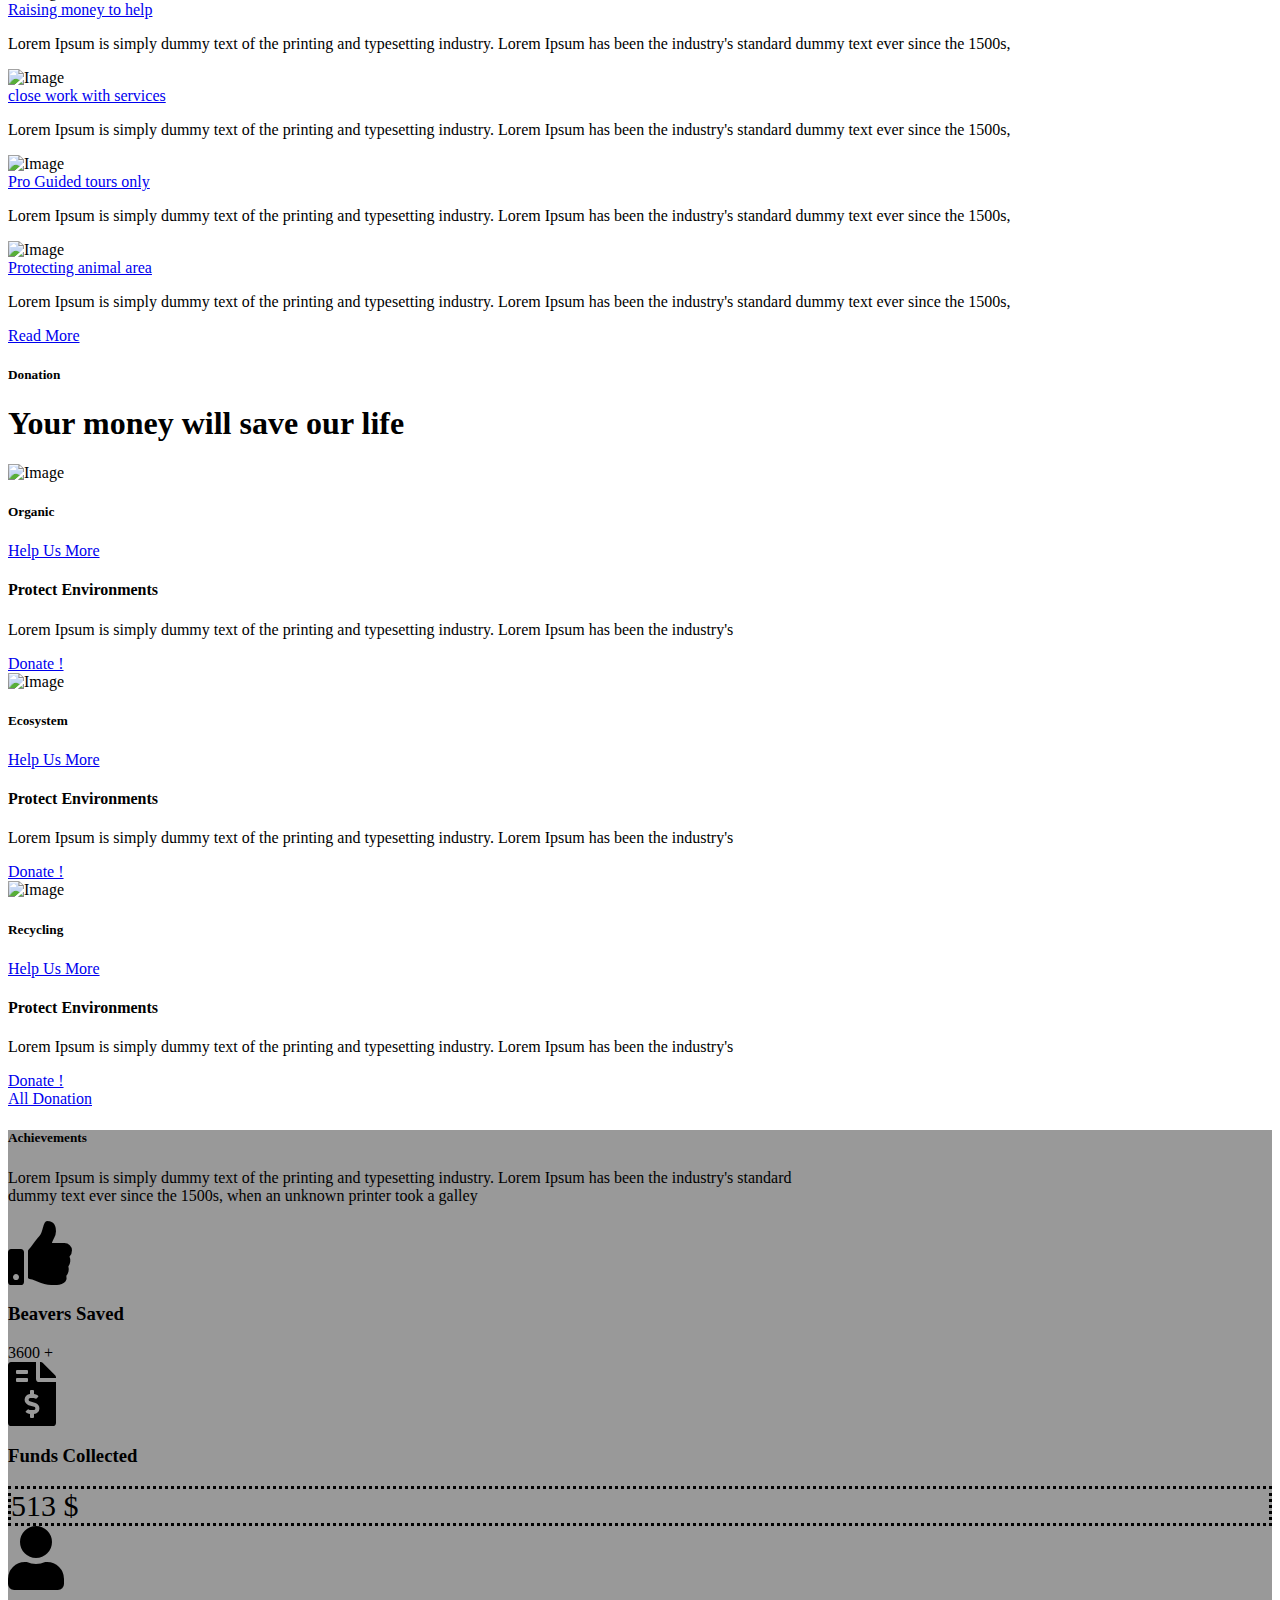
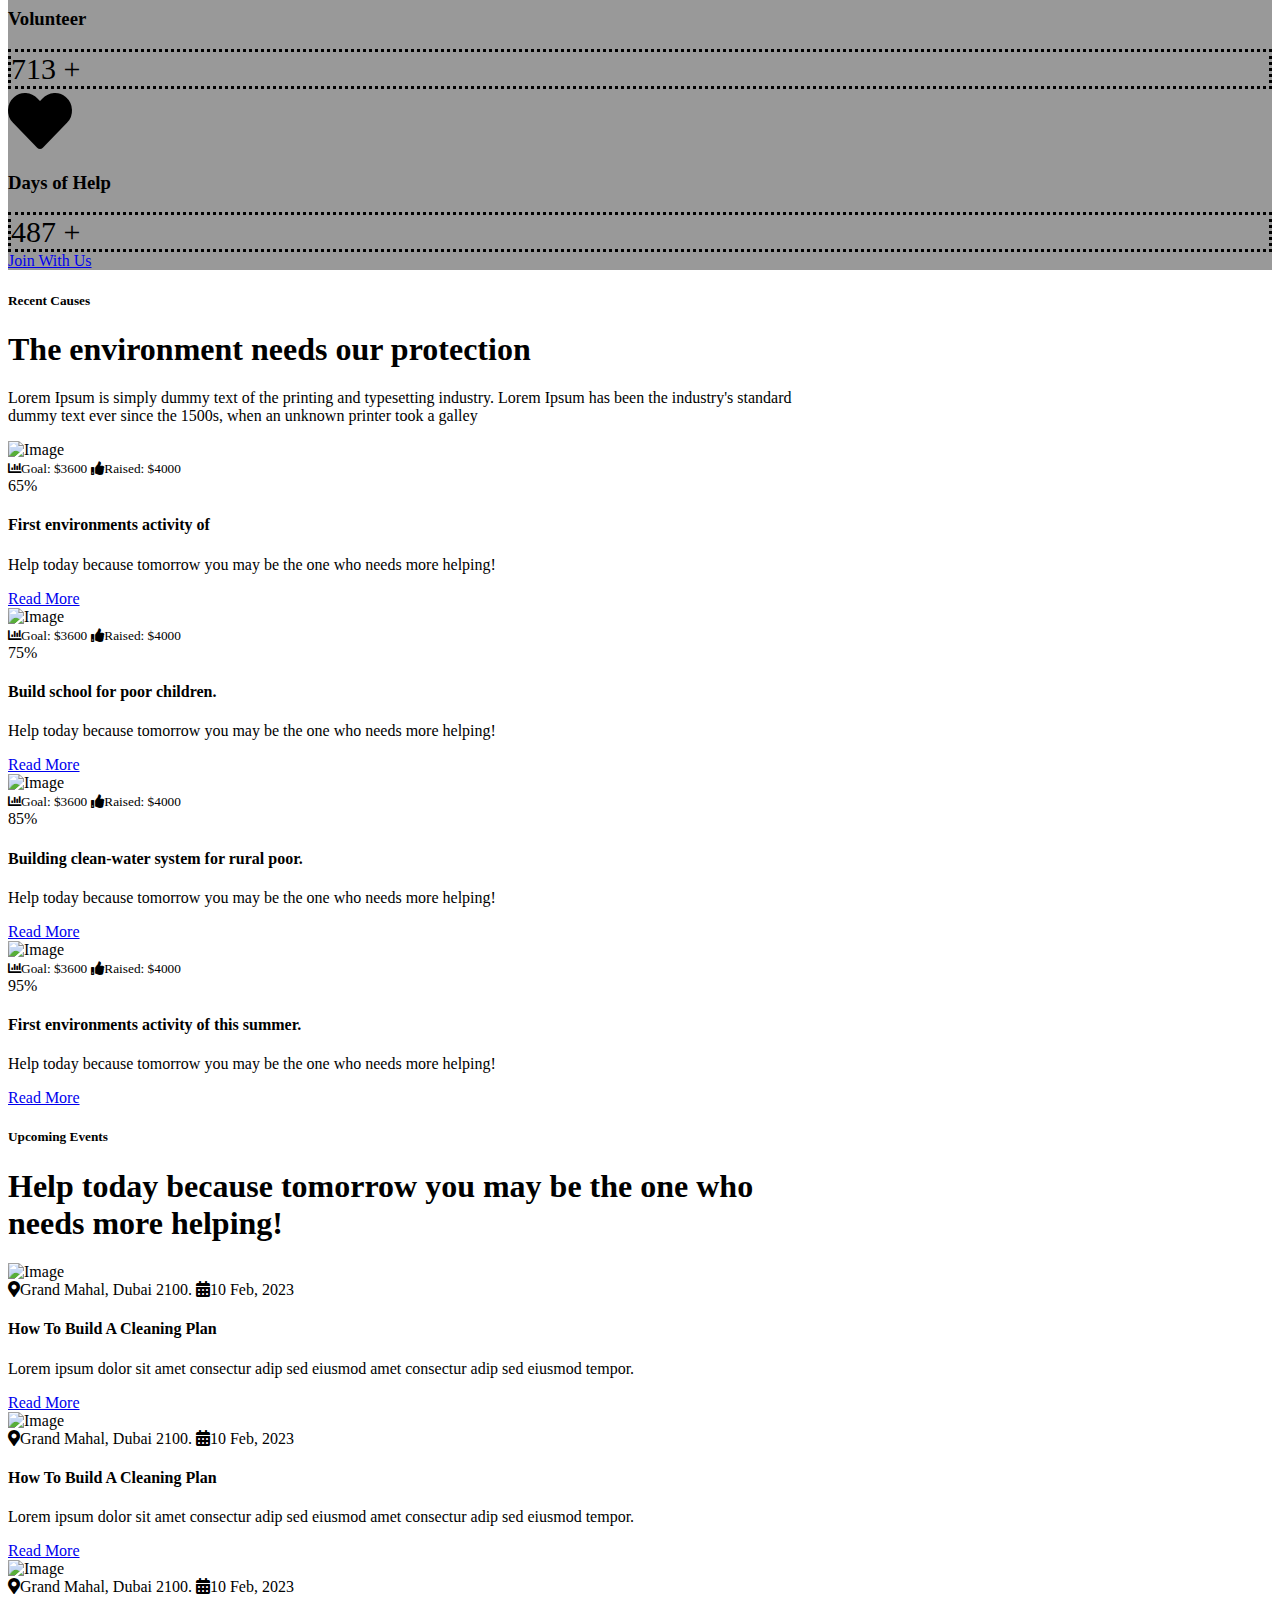
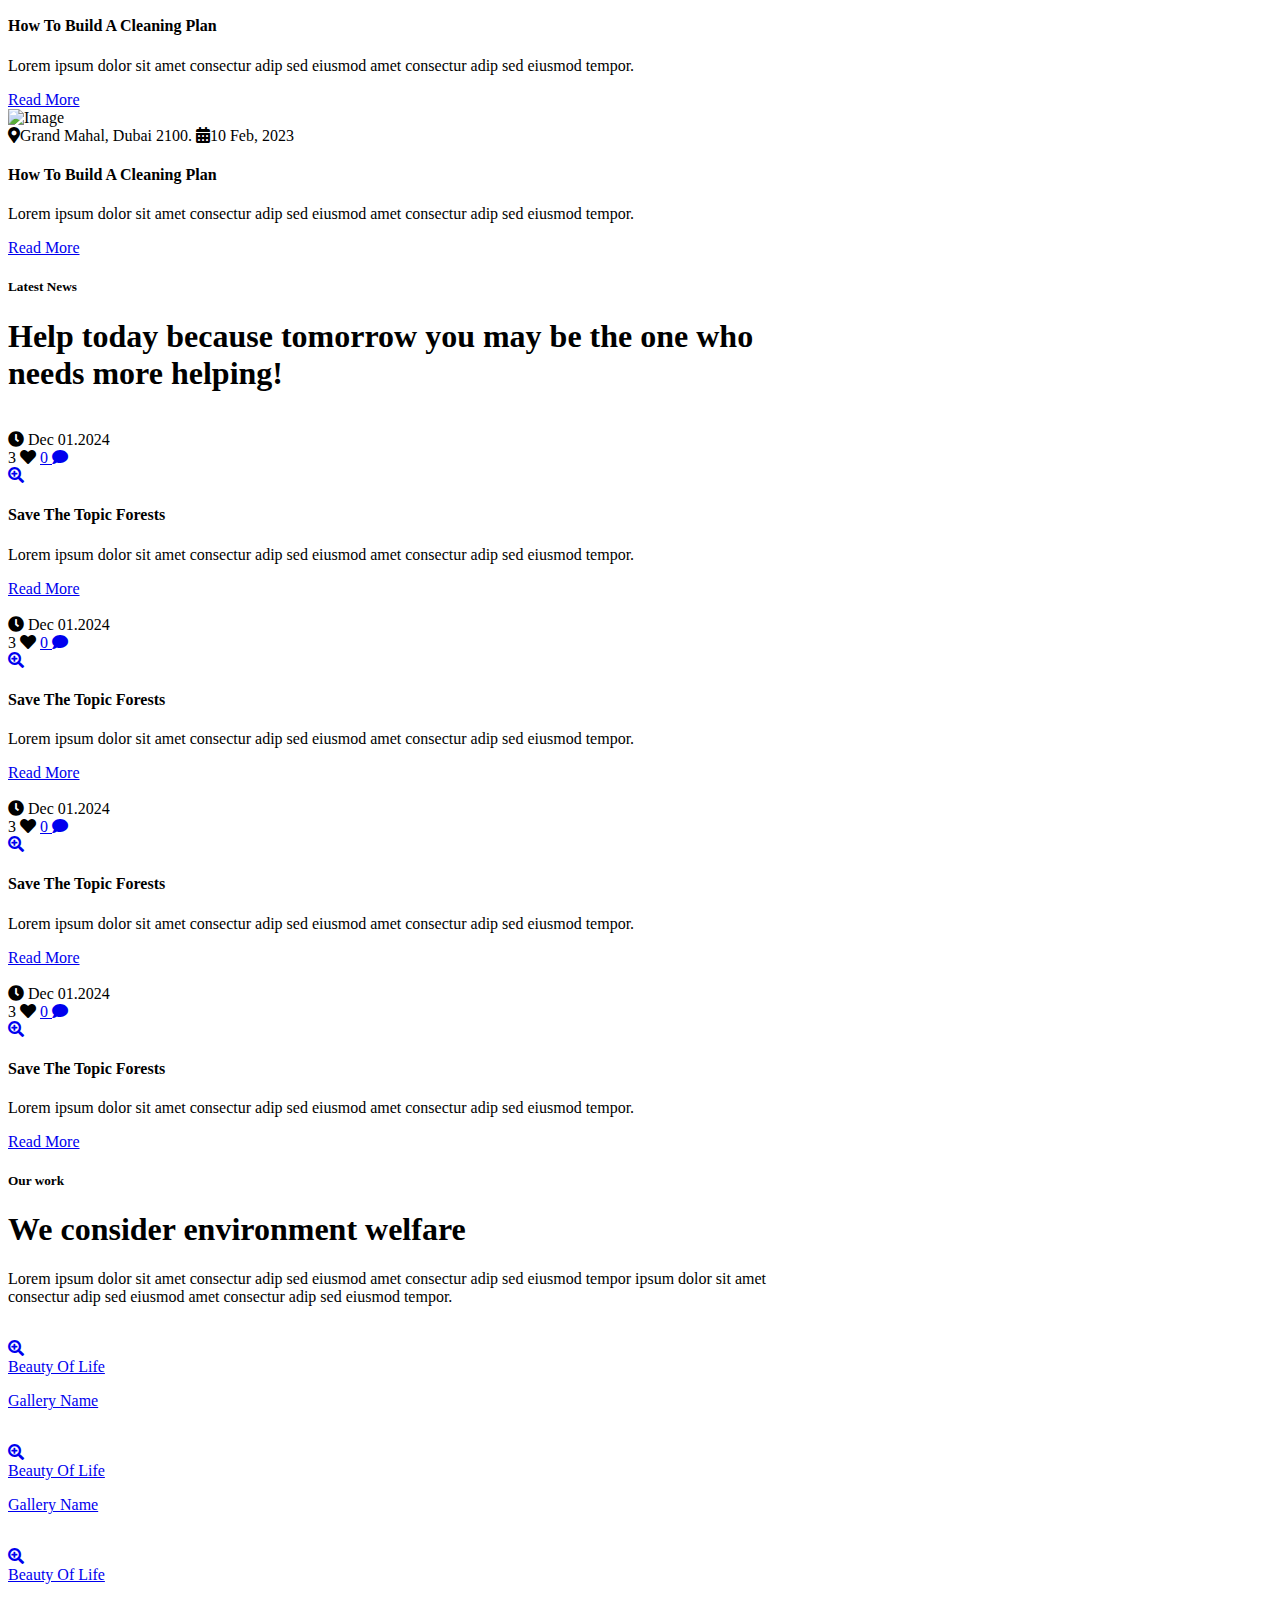
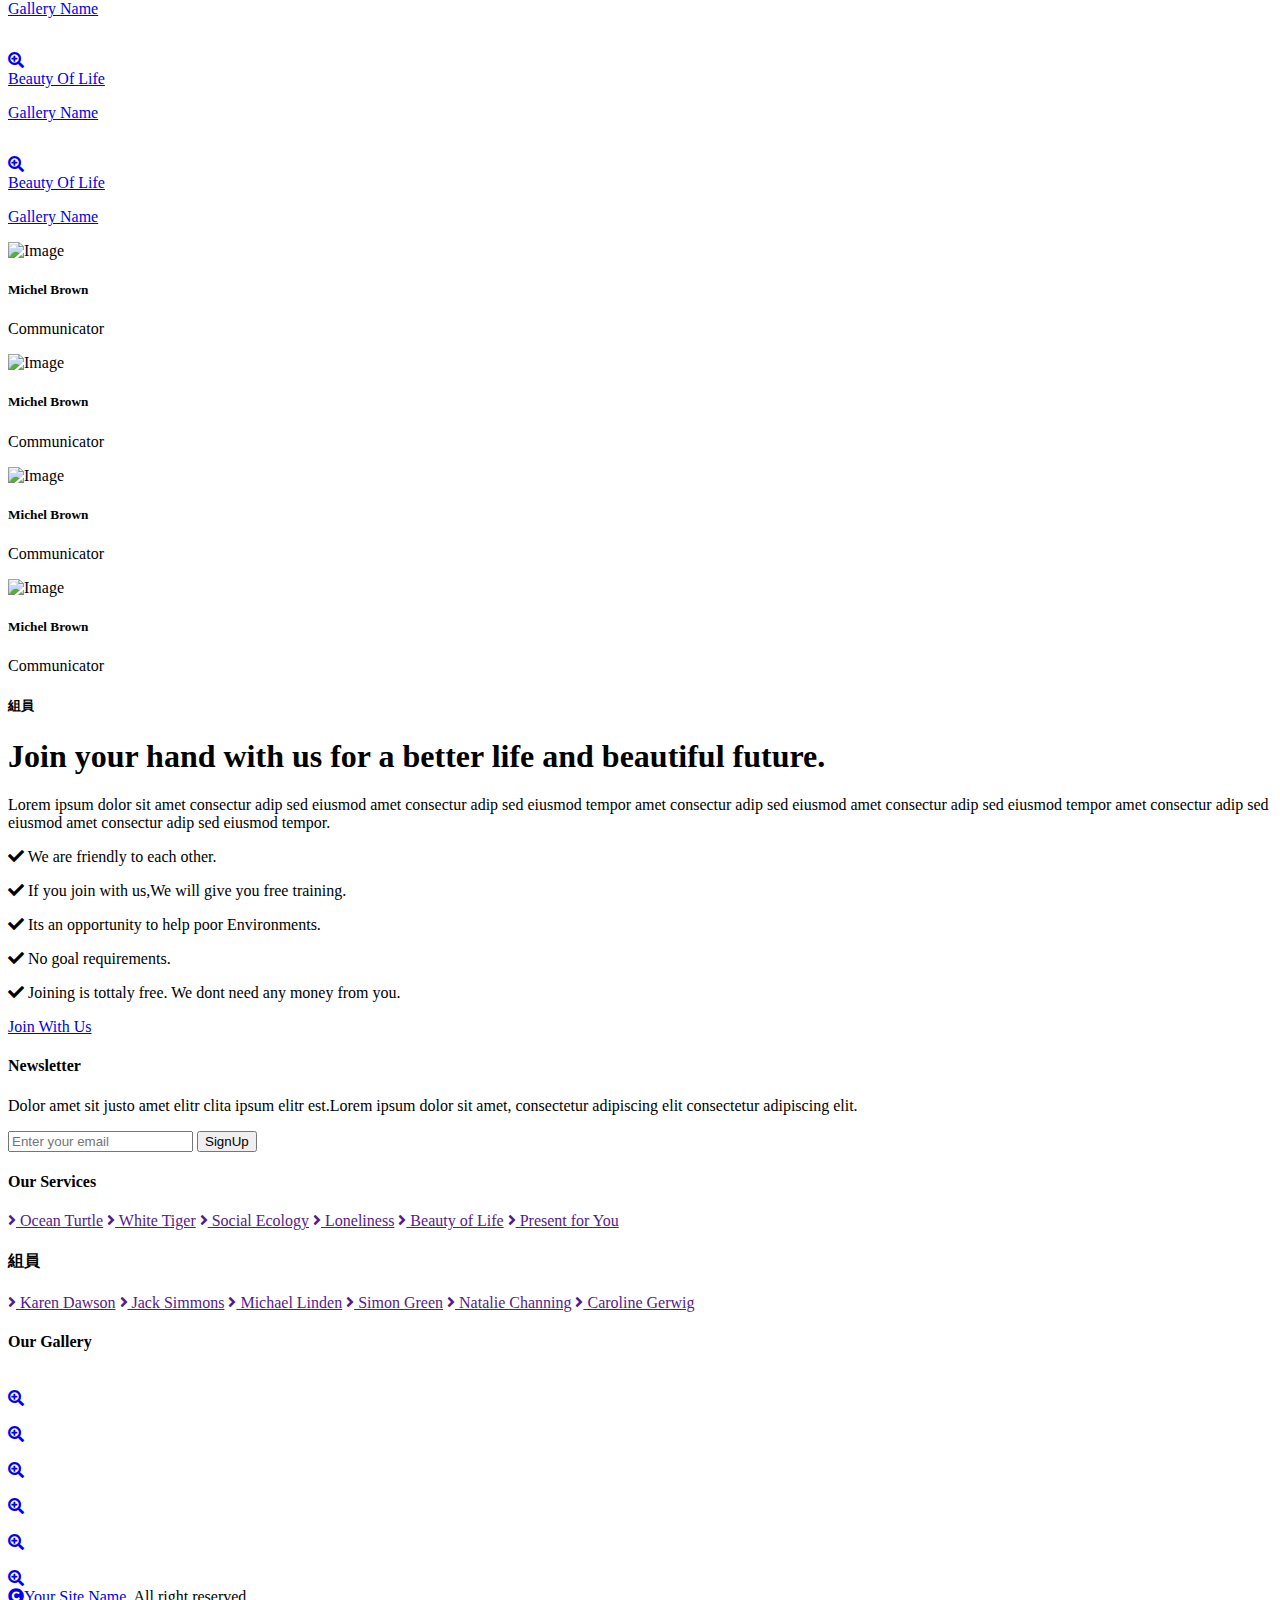
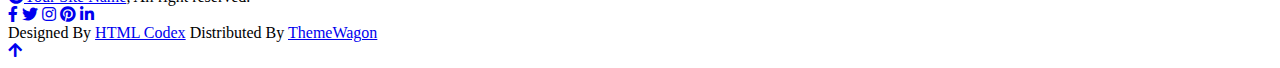
==== commit afbcc8ea: "6/9 #1" ====
--- a/index.html
+++ b/index.html
@@ -44,19 +44,6 @@
                 <div class="topbar">
                     <div class="row align-items-center justify-content-center">
                         <div class="col-md-8">
-                            <div class="topbar-info d-flex flex-wrap">
-                                <a href="#" class="text-light me-4"><i class="fas fa-envelope text-white me-2"></i>Example@gmail.com</a>
-                                <a href="#" class="text-light"><i class="fas fa-phone-alt text-white me-2"></i>+01234567890</a>
-                            </div>
-                        </div>
-                        <div class="col-md-4">
-                            <div class="topbar-icon d-flex align-items-center justify-content-end">
-                                <a href="#" class="btn-square text-white me-2"><i class="fab fa-facebook-f"></i></a>
-                                <a href="#" class="btn-square text-white me-2"><i class="fab fa-twitter"></i></a>
-                                <a href="#" class="btn-square text-white me-2"><i class="fab fa-instagram"></i></a>
-                                <a href="#" class="btn-square text-white me-2"><i class="fab fa-pinterest"></i></a>
-                                <a href="#" class="btn-square text-white me-0"><i class="fab fa-linkedin-in"></i></a>
-                            </div>
                         </div>
                     </div>
                 </div>
@@ -86,9 +73,6 @@
                             </div>
                             <a href="contact.html" class="nav-item nav-link">Contact</a>
                         </div>
-                        <div class="d-flex align-items-center flex-nowrap pt-xl-0" style="margin-left: 15px;">
-                            <a href="" class="btn-hover-bg btn btn-primary text-white py-2 px-4 me-3">Donate Now</a>
-                        </div>
                     </div>
                 </nav>
             </div>
@@ -106,44 +90,35 @@
                 </ol>
                 <div class="carousel-inner" role="listbox">
                     <div class="carousel-item active">
-                        <img src="img/carousel-1.jpg" class="img-fluid" alt="Image">
+                        <img src="https://images.pexels.com/photos/1452701/pexels-photo-1452701.jpeg?auto=compress&cs=tinysrgb&w=1260&h=750&dpr=1" class="img-fluid" alt="Image">
                         <div class="carousel-caption">
                             <div class="p-3" style="max-width: 900px;">
-                                <h4 class="text-white text-uppercase fw-bold mb-4" style="letter-spacing: 3px;">WE'll Save Our Planet</h4>
-                                <h1 class="display-1 text-capitalize text-white mb-4">Protect Environment</h1>
-                                <p class="mb-5 fs-5">Lorem Ipsum is simply dummy text of the printing and typesetting industry. Lorem Ipsum has been the industry's standard dummy text ever since the 1500s, 
+                                <h4 class="text-white text-uppercase fw-bold mb-4" style="letter-spacing: 3px;">WE'll Save Our Ocean</h4>
+                                <h1 class="display-1 text-capitalize text-white mb-4">海洋環境保育</h1>
+                                <p class="mb-5 fs-5">愛護台灣海洋，守護藍色家園——讓我們共同努力，保護台灣四周的美麗海洋，讓未來世代也能享受乾淨而豐饒的海洋資源。
                                 </p>
-                                <div class="d-flex align-items-center justify-content-center">
-                                    <a class="btn-hover-bg btn btn-primary text-white py-3 px-5" href="#">Join With Us</a>
-                                </div>
                             </div>
                         </div>
                     </div>
                     <div class="carousel-item">
-                        <img src="img/carousel-2.jpg" class="img-fluid" alt="Image">
+                        <img src="https://images.pexels.com/photos/847393/pexels-photo-847393.jpeg?auto=compress&cs=tinysrgb&w=1260&h=750&dpr=1" class="img-fluid" alt="Image">
                         <div class="carousel-caption">
                             <div class="p-3" style="max-width: 900px;">
-                                <h4 class="text-white text-uppercase fw-bold mb-4" style="letter-spacing: 3px;">WE'll Save Our Planet</h4>
-                                <h1 class="display-1 text-capitalize text-white mb-4">Protect Environment</h1>
-                                <p class="mb-5 fs-5">Lorem Ipsum is simply dummy text of the printing and typesetting industry. Lorem Ipsum has been the industry's standard dummy text ever since the 1500s, 
+                                <h4 class="text-white text-uppercase fw-bold mb-4" style="letter-spacing: 3px;">WE'll Save Our Ocean</h4>
+                                <h1 class="display-1 text-capitalize text-white mb-4">海洋環境保育</h1>
+                                <p class="mb-5 fs-5">愛護台灣海洋，守護藍色家園——讓我們共同努力，保護台灣四周的美麗海洋，讓未來世代也能享受乾淨而豐饒的海洋資源。
                                 </p>
-                                <div class="d-flex align-items-center justify-content-center">
-                                    <a class="btn-hover-bg btn btn-primary text-white py-3 px-5" href="#">Join With Us</a>
-                                </div>
                             </div>
                         </div>
                     </div>
                     <div class="carousel-item">
-                        <img src="img/carousel-3.jpg" class="img-fluid" alt="Image">
+                        <img src="https://images.pexels.com/photos/2404370/pexels-photo-2404370.jpeg?auto=compress&cs=tinysrgb&w=1260&h=750&dpr=1" class="img-fluid" alt="Image">
                         <div class="carousel-caption">
                             <div class="p-3" style="max-width: 900px;">
-                                <h4 class="text-white text-uppercase fw-bold mb-4" style="letter-spacing: 3px;">WE'll Save Our Planet</h4>
-                                <h1 class="display-1 text-capitalize text-white mb-4">Protect Environment</h1>
-                                <p class="mb-5 fs-5">Lorem Ipsum is simply dummy text of the printing and typesetting industry. Lorem Ipsum has been the industry's standard dummy text ever since the 1500s, 
+                                <h4 class="text-white text-uppercase fw-bold mb-4" style="letter-spacing: 3px;">WE'll Save Our Ocean</h4>
+                                <h1 class="display-1 text-capitalize text-white mb-4">海洋環境保育</h1>
+                                <p class="mb-5 fs-5">愛護台灣海洋，守護藍色家園——讓我們共同努力，保護台灣四周的美麗海洋，讓未來世代也能享受乾淨而豐饒的海洋資源。
                                 </p>
-                                <div class="d-flex align-items-center justify-content-center">
-                                    <a class="btn-hover-bg btn btn-primary text-white py-3 px-5" href="#">Join With Us</a>
-                                </div>
                             </div>
                         </div>
                     </div>
@@ -452,9 +427,7 @@
                                     <small class="text-white"><i class="fas fa-chart-bar text-primary me-2"></i>Goal: $3600</small>
                                     <small class="text-white"><i class="fa fa-thumbs-up text-primary me-2"></i>Raised: $4000</small>
                                 </div>
-                                <div class="causes-dination p-2">
-                                    <a class="btn-hover-bg btn btn-primary text-white py-2 px-3" href="#">Donate Now</a>
-                                </div>
+
                             </div>
                             <div class="progress">
                                 <div class="progress-bar" role="progressbar" aria-valuenow="65" aria-valuemin="0" aria-valuemax="100">
@@ -476,9 +449,6 @@
                                     <small class="text-white"><i class="fas fa-chart-bar text-primary me-2"></i>Goal: $3600</small>
                                     <small class="text-white"><i class="fa fa-thumbs-up text-primary me-2"></i>Raised: $4000</small>
                                 </div>
-                                <div class="causes-dination p-2">
-                                    <a class="btn-hover-bg btn btn-primary text-white py-2 px-3" href="#">Donate Now</a>
-                                </div>
                             </div>
                             <div class="progress">
                                 <div class="progress-bar" role="progressbar" aria-valuenow="75" aria-valuemin="0" aria-valuemax="100">
@@ -500,9 +470,6 @@
                                     <small class="text-white"><i class="fas fa-chart-bar text-primary me-2"></i>Goal: $3600</small>
                                     <small class="text-white"><i class="fa fa-thumbs-up text-primary me-2"></i>Raised: $4000</small>
                                 </div>
-                                <div class="causes-dination p-2">
-                                    <a class="btn-hover-bg btn btn-primary text-white py-2 px-3" href="#">Donate Now</a>
-                                </div>
                             </div>
                             <div class="progress">
                                 <div class="progress-bar" role="progressbar" aria-valuenow="85" aria-valuemin="0" aria-valuemax="100">
@@ -523,9 +490,6 @@
                                 <div class="causes-link pb-2 px-3">
                                     <small class="text-white"><i class="fas fa-chart-bar text-primary me-2"></i>Goal: $3600</small>
                                     <small class="text-white"><i class="fa fa-thumbs-up text-primary me-2"></i>Raised: $4000</small>
-                                </div>
-                                <div class="causes-dination p-2">
-                                    <a class="btn-hover-bg btn btn-primary text-white py-2 px-3" href="#">Donate Now</a>
                                 </div>
                             </div>
                             <div class="progress">
@@ -834,7 +798,7 @@
                         </div>
                     </div>
                     <div class="col-lg-7">
-                        <h5 class="text-uppercase text-primary">Become a Volunteer?</h5>
+                        <h5 class="text-uppercase text-primary">組員</h5>
                         <h1 class="mb-4">Join your hand with us for a better life and beautiful future.</h1>
                         <p class="mb-4">Lorem ipsum dolor sit amet consectur adip sed eiusmod amet consectur adip sed eiusmod tempor amet consectur adip sed eiusmod amet consectur adip sed eiusmod tempor amet consectur adip sed eiusmod amet consectur adip sed eiusmod tempor.
                         </p>
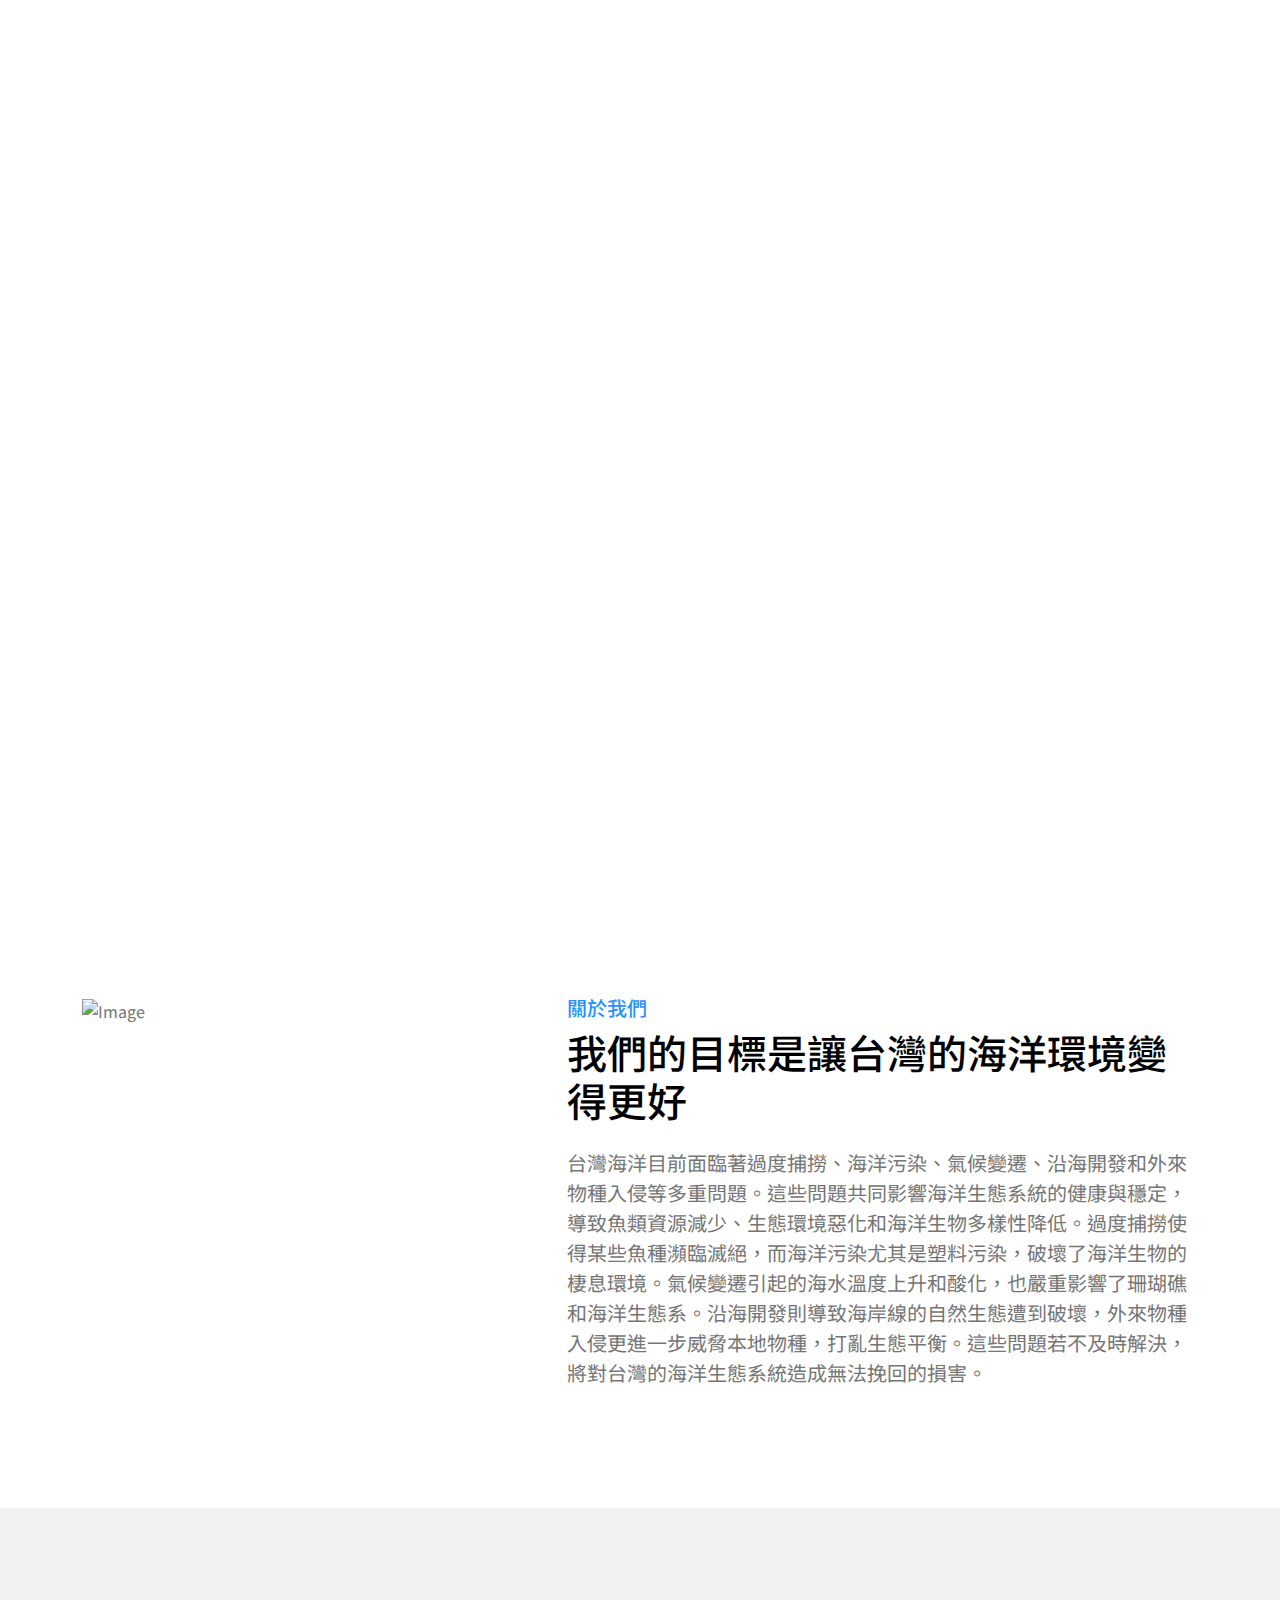
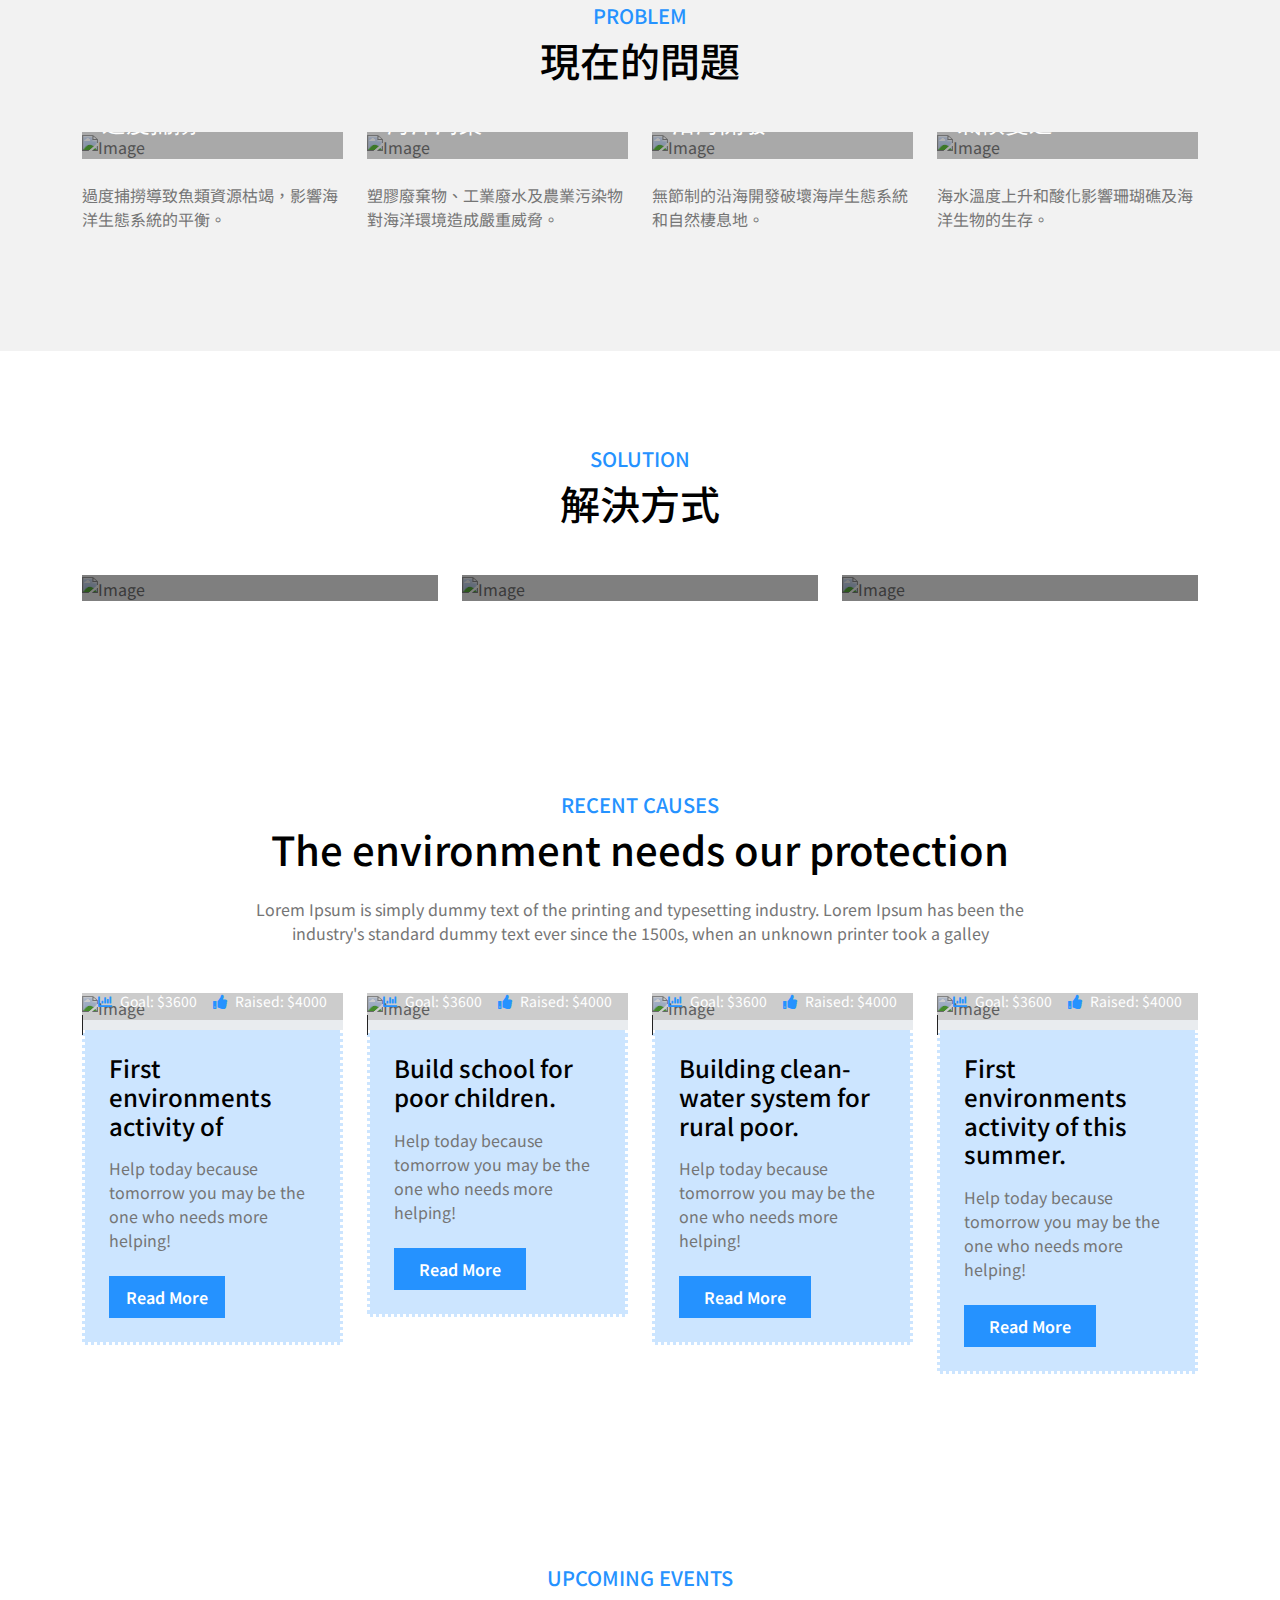
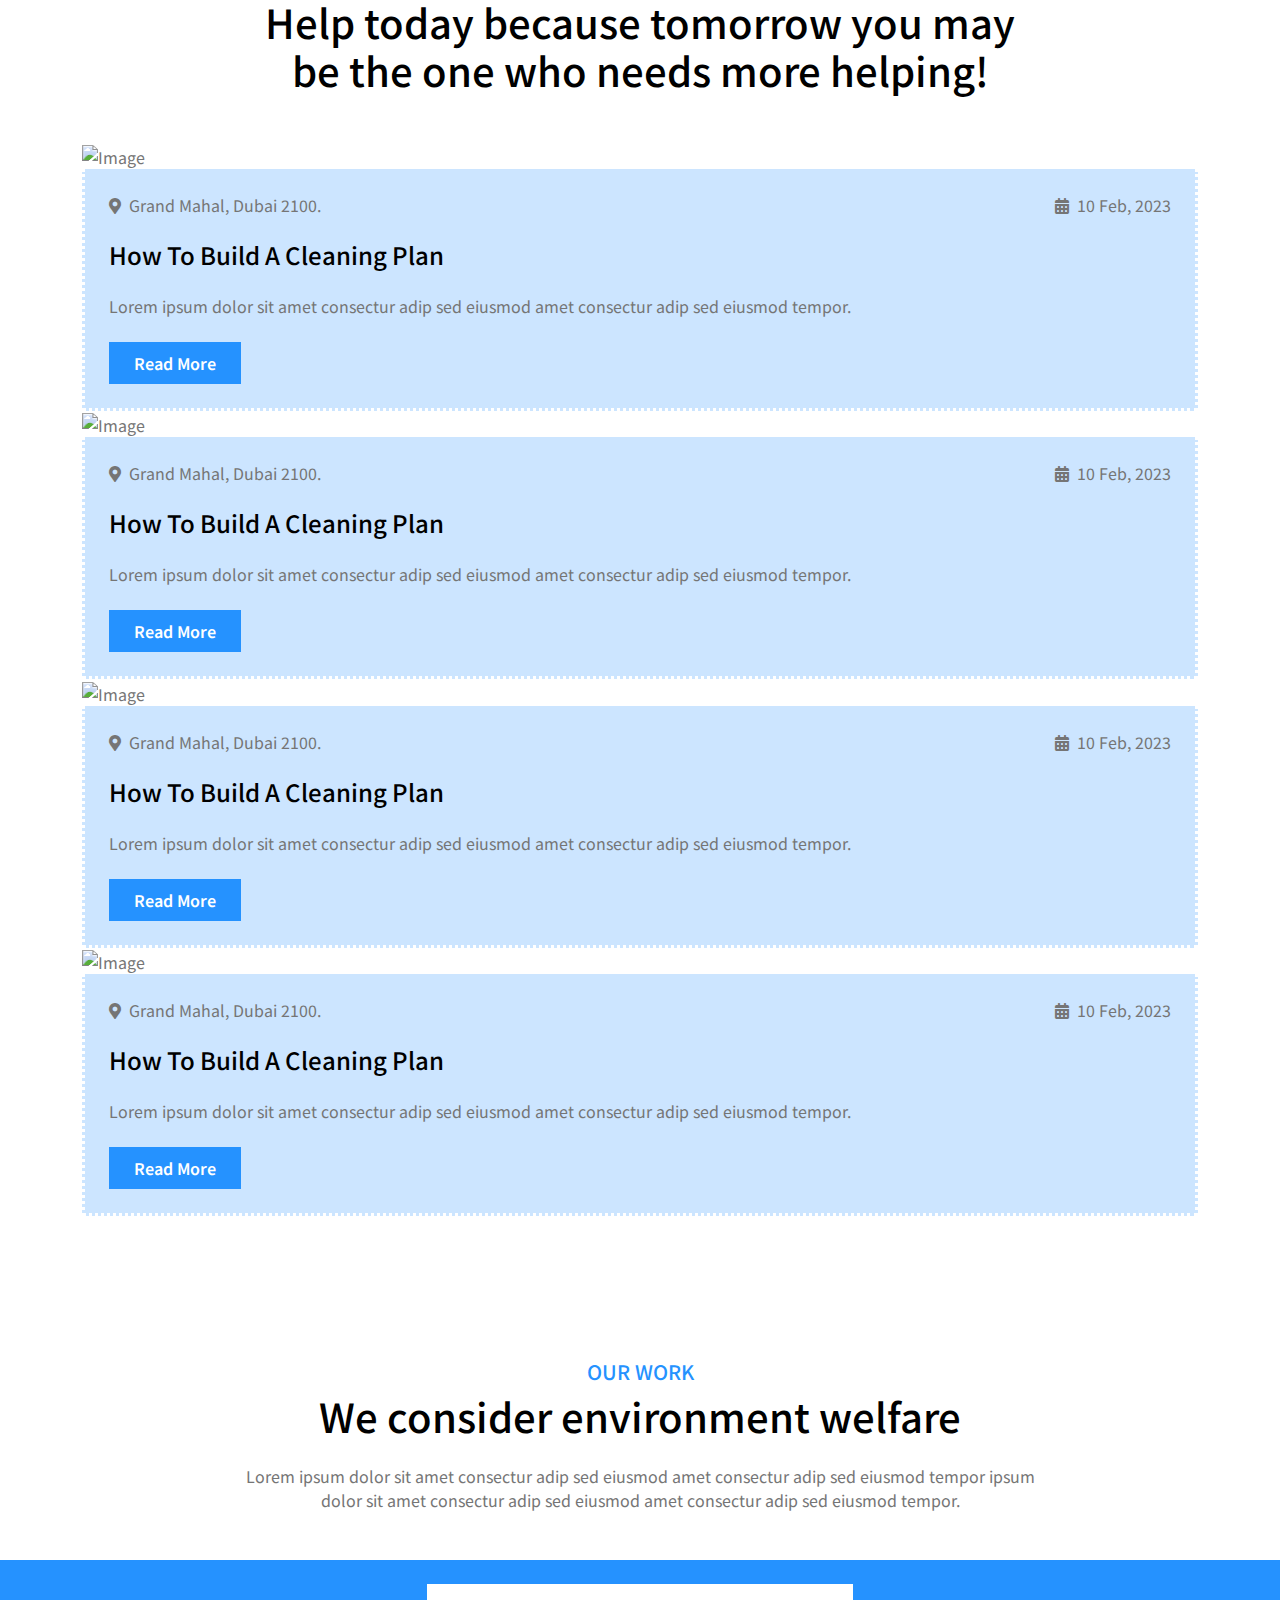
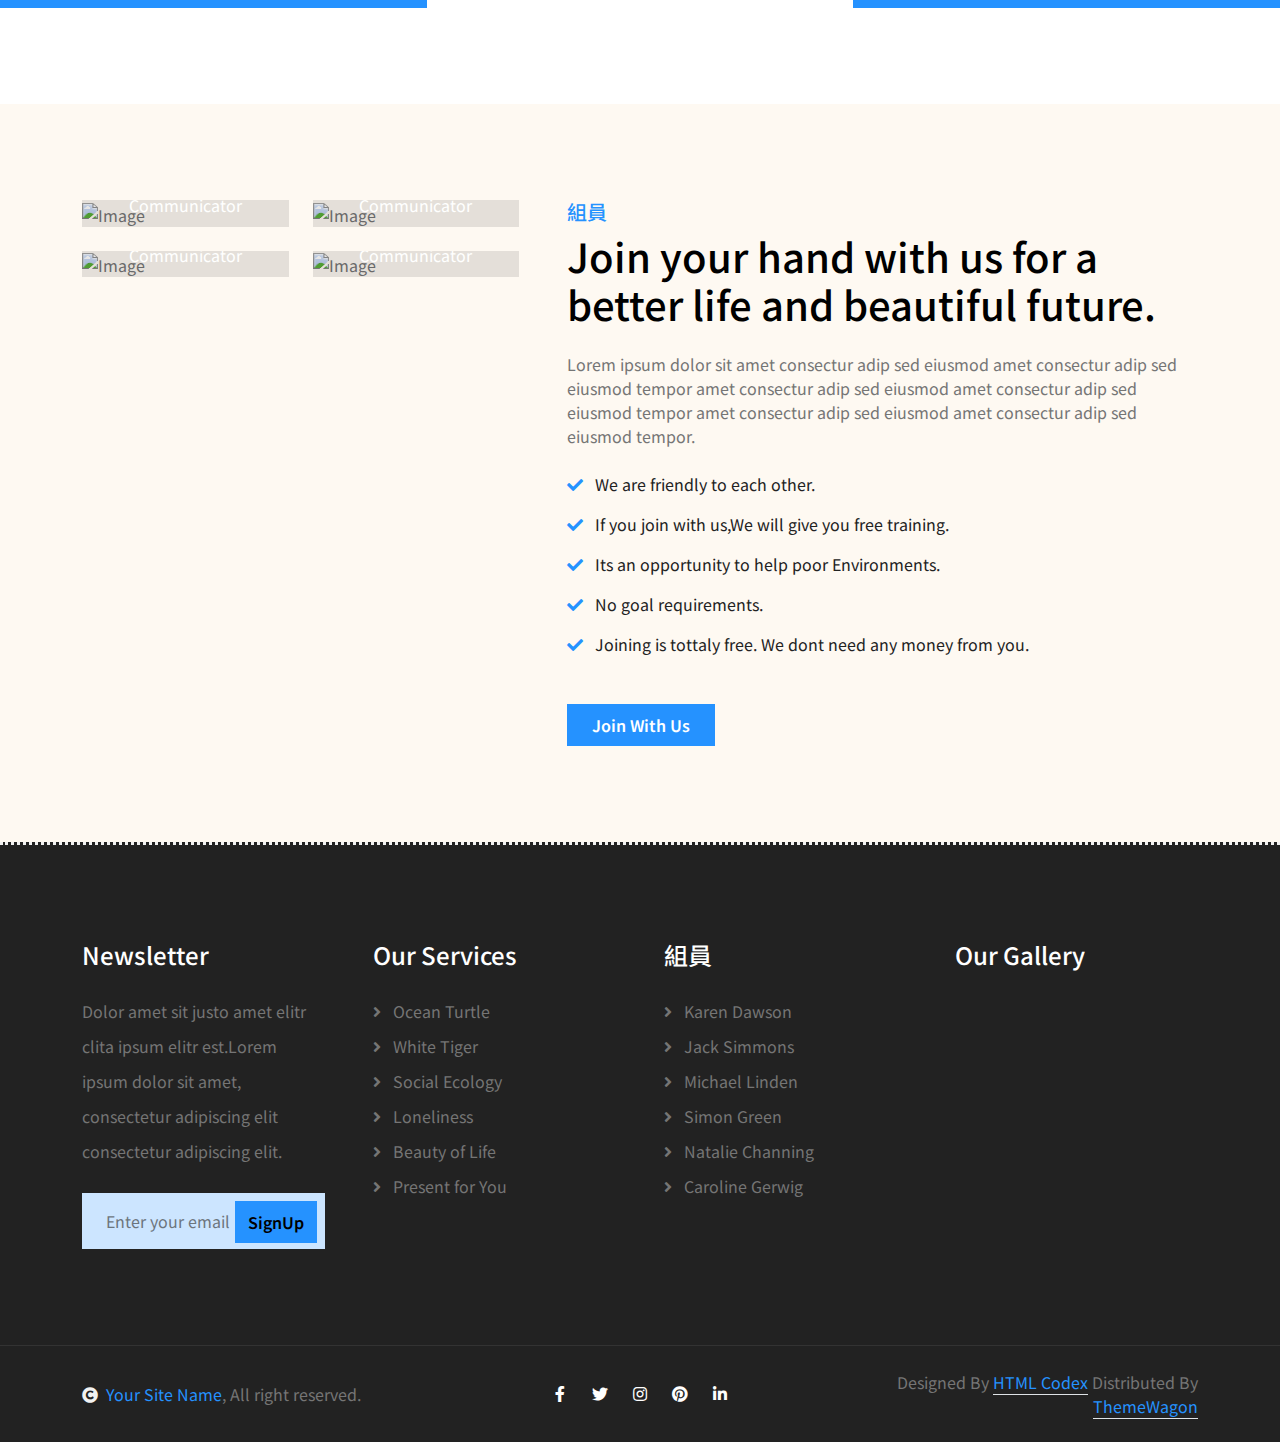
==== commit c9075e70: "6/9 #2" ====
--- a/index.html
+++ b/index.html
@@ -1,33 +1,41 @@
 <!DOCTYPE html>
 <html lang="en">
 
-    <head>
-        <meta charset="utf-8">
-        <title>Environs - Environmental & Nature Website Template</title>
-        <meta content="width=device-width, initial-scale=1.0" name="viewport">
-        <meta content="" name="keywords">
-        <meta content="" name="description">
-
-        <!-- Google Web Fonts -->
+<head>
+    <meta charset="utf-8">
+    <title>Environs - Environmental & Nature Website Template</title>
+    <meta content="width=device-width, initial-scale=1.0" name="viewport">
+    <meta content="" name="keywords">
+    <meta content="" name="description">
+
+    <!-- Google Web Fonts -->
+    <link rel="preconnect" href="https://fonts.googleapis.com">
+    <link rel="preconnect" href="https://fonts.gstatic.com" crossorigin>
+    <link href="https://fonts.googleapis.com/css2?family=Chocolate+Classical+Sans&display=swap" rel="stylesheet">
+
+    <!-- Icon Font Stylesheet -->
+    <link rel="stylesheet" href="https://use.fontawesome.com/releases/v5.15.4/css/all.css"/>
+    <link href="https://cdn.jsdelivr.net/npm/bootstrap-icons@1.4.1/font/bootstrap-icons.css" rel="stylesheet">
+
+    <!-- Libraries Stylesheet -->
+    <link href="lib/owlcarousel/assets/owl.carousel.min.css" rel="stylesheet">
+    <link href="lib/lightbox/css/lightbox.min.css" rel="stylesheet">
+
+    <!-- Customized Bootstrap Stylesheet -->
+    <link href="css/bootstrap.min.css" rel="stylesheet">
+
+    <!-- Template Stylesheet -->
+    <link href="css/style.css" rel="stylesheet">
+
+    <!-- Custom Stylesheet -->
+        <!-- Google fonts-->
         <link rel="preconnect" href="https://fonts.googleapis.com">
         <link rel="preconnect" href="https://fonts.gstatic.com" crossorigin>
-        <link href="https://fonts.googleapis.com/css2?family=Jost:wght@500;600&family=Roboto&display=swap" rel="stylesheet"> 
-
-        <!-- Icon Font Stylesheet -->
-        <link rel="stylesheet" href="https://use.fontawesome.com/releases/v5.15.4/css/all.css"/>
-        <link href="https://cdn.jsdelivr.net/npm/bootstrap-icons@1.4.1/font/bootstrap-icons.css" rel="stylesheet">
-
-        <!-- Libraries Stylesheet -->
-        <link href="lib/owlcarousel/assets/owl.carousel.min.css" rel="stylesheet">
-        <link href="lib/lightbox/css/lightbox.min.css" rel="stylesheet">
-
-
-        <!-- Customized Bootstrap Stylesheet -->
-        <link href="css/bootstrap.min.css" rel="stylesheet">
-
-        <!-- Template Stylesheet -->
-        <link href="css/style.css" rel="stylesheet">
-    </head>
+        <link href="https://fonts.googleapis.com/css2?family=Noto+Sans+TC:wght@100..900&display=swap" rel="stylesheet">
+        <!-- Core theme CSS (includes Bootstrap)-->
+        <link href="css/styles.css" rel="stylesheet" />
+        <link href="css/style.css" rel="stylesheet" />
+</head>
 
     <body>
 
@@ -54,26 +62,6 @@
                     <button class="navbar-toggler py-2 px-3 me-3" type="button" data-bs-toggle="collapse" data-bs-target="#navbarCollapse">
                         <span class="fa fa-bars text-primary"></span>
                     </button>
-                    <div class="collapse navbar-collapse bg-light" id="navbarCollapse">
-                        <div class="navbar-nav ms-auto">
-                            <a href="index.html" class="nav-item nav-link active">Home</a>
-                            <a href="about.html" class="nav-item nav-link">About</a>
-                            <a href="service.html" class="nav-item nav-link">Services</a>
-                            <a href="causes.html" class="nav-item nav-link">Causes</a>
-                            <a href="events.html" class="nav-item nav-link">Events</a>
-                            <div class="nav-item dropdown">
-                                <a href="#" class="nav-link dropdown-toggle" data-bs-toggle="dropdown">Pages</a>
-                                <div class="dropdown-menu m-0 bg-secondary rounded-0">
-                                    <a href="blog.html" class="dropdown-item">Blog</a>
-                                    <a href="gallery.html" class="dropdown-item">Gallery</a>
-                                    <a href="volunteer.html" class="dropdown-item">Volunteers</a>
-                                    <a href="donation.html" class="dropdown-item">Donation</a>
-                                    <a href="404.html" class="dropdown-item">404 Error</a>
-                                </div>
-                            </div>
-                            <a href="contact.html" class="nav-item nav-link">Contact</a>
-                        </div>
-                    </div>
                 </nav>
             </div>
         </div>
@@ -149,79 +137,10 @@
                         </div>
                     </div>
                     <div class="col-xl-7">
-                        <h5 class="text-uppercase text-primary">About Us</h5>
-                        <h1 class="mb-4">Our main goal is to protect environment</h1>
-                        <p class="fs-5 mb-4">Lorem Ipsum is simply dummy text of the printing and typesetting industry. Lorem Ipsum has been the industry's standard dummy text ever since the 1500s, when an unknown printer took a galley of type and scrambled it to make a type specimen book. It has
-                        </p>
-                        <div class="tab-class bg-secondary p-4">
-                            <ul class="nav d-flex mb-2">
-                                <li class="nav-item mb-3">
-                                    <a class="d-flex py-2 text-center bg-white active" data-bs-toggle="pill" href="#tab-1">
-                                        <span class="text-dark" style="width: 150px;">About</span>
-                                    </a>
-                                </li>
-                                <li class="nav-item mb-3">
-                                    <a class="d-flex py-2 mx-3 text-center bg-white" data-bs-toggle="pill" href="#tab-2">
-                                        <span class="text-dark" style="width: 150px;">Mission</span>
-                                    </a>
-                                </li>
-                                <li class="nav-item mb-3">
-                                    <a class="d-flex py-2 text-center bg-white" data-bs-toggle="pill" href="#tab-3">
-                                        <span class="text-dark" style="width: 150px;">Vision</span>
-                                    </a>
-                                </li>
-                            </ul>
-                            <div class="tab-content">
-                                <div id="tab-1" class="tab-pane fade show p-0 active">
-                                    <div class="row">
-                                        <div class="col-12">
-                                            <div class="d-flex">
-                                                <div class="text-start my-auto">
-                                                    <h5 class="text-uppercase mb-3">Lorem Ipsum 1</h5>
-                                                    <p class="mb-4">Lorem Ipsum is simply dummy text of the printing and typesetting industry. Lorem Ipsum has been the industry's standard dummy text ever since the 1500s, when an unknown printer took a galley of type and scrambled it to make a type specimen book. It has
-                                                    </p>
-                                                    <div class="d-flex align-items-center justify-content-start">
-                                                        <a class="btn-hover-bg btn btn-primary text-white py-2 px-4" href="#">Read More</a>
-                                                    </div>
-                                                </div>
-                                            </div>
-                                        </div>
-                                    </div>
-                                </div>
-                                <div id="tab-2" class="tab-pane fade show p-0">
-                                    <div class="row">
-                                        <div class="col-12">
-                                            <div class="d-flex">
-                                                <div class="text-start my-auto">
-                                                    <h5 class="text-uppercase mb-3">Lorem Ipsum 2</h5>
-                                                    <p class="mb-4">Lorem Ipsum is simply dummy text of the printing and typesetting industry. Lorem Ipsum has been the industry's standard dummy text ever since the 1500s, when an unknown printer took a galley of type and scrambled it to make a type specimen book. It has
-                                                    </p>
-                                                    <div class="d-flex align-items-center justify-content-start">
-                                                        <a class="btn-hover-bg btn btn-primary text-white py-2 px-4" href="#">Read More</a>
-                                                    </div>
-                                                </div>
-                                            </div>
-                                        </div>
-                                    </div>
-                                </div>
-                                <div id="tab-3" class="tab-pane fade show p-0">
-                                    <div class="row">
-                                        <div class="col-12">
-                                            <div class="d-flex">
-                                                <div class="text-start my-auto">
-                                                    <h5 class="text-uppercase mb-3">Lorem Ipsum 3</h5>
-                                                    <p class="mb-4">Lorem Ipsum is simply dummy text of the printing and typesetting industry. Lorem Ipsum has been the industry's standard dummy text ever since the 1500s, when an unknown printer took a galley of type and scrambled it to make a type specimen book. It has
-                                                    </p>
-                                                    <div class="d-flex align-items-center justify-content-start">
-                                                        <a class="btn-hover-bg btn btn-primary text-white py-2 px-4" href="#">Read More</a>
-                                                    </div>
-                                                </div>
-                                            </div>
-                                        </div>
-                                    </div>
-                                </div>
-                            </div>
-                        </div>
+                        <h5 class="text-uppercase text-primary">關於我們</h5>
+                        <h1 class="mb-4">我們的目標是讓台灣的海洋環境變得更好</h1>
+                        <p class="fs-5 mb-4">台灣海洋目前面臨著過度捕撈、海洋污染、氣候變遷、沿海開發和外來物種入侵等多重問題。這些問題共同影響海洋生態系統的健康與穩定，導致魚類資源減少、生態環境惡化和海洋生物多樣性降低。過度捕撈使得某些魚種瀕臨滅絕，而海洋污染尤其是塑料污染，破壞了海洋生物的棲息環境。氣候變遷引起的海水溫度上升和酸化，也嚴重影響了珊瑚礁和海洋生態系。沿海開發則導致海岸線的自然生態遭到破壞，外來物種入侵更進一步威脅本地物種，打亂生態平衡。這些問題若不及時解決，將對台灣的海洋生態系統造成無法挽回的損害。</p>
+                        
                     </div>
                 </div>
             </div>
@@ -233,54 +152,45 @@
         <div class="container-fluid service py-5 bg-light">
             <div class="container py-5">
                 <div class="text-center mx-auto pb-5" style="max-width: 800px;">
-                    <h5 class="text-uppercase text-primary">What we do</h5>
-                    <h1 class="mb-0">What we do to protect environment</h1>
+                    <h5 class="text-uppercase text-primary">problem</h5>
+                    <h1 class="mb-0">現在的問題</h1>
                 </div>
                 <div class="row g-4">
                     <div class="col-md-6 col-lg-6 col-xl-3">
                         <div class="service-item">
                             <img src="img/service-1.jpg" class="img-fluid w-100" alt="Image">
                             <div class="service-link">
-                                <a href="#" class="h4 mb-0">Raising money to help</a>
-                            </div>
-                        </div>
-                        <p class="my-4">Lorem Ipsum is simply dummy text of the printing and typesetting industry. Lorem Ipsum has been the industry's standard dummy text ever since the 1500s,
-                        </p>
+                                <a href="#" class="h4 mb-0">過度捕撈</a>
+                            </div>
+                        </div>
+                        <p class="my-4">過度捕撈導致魚類資源枯竭，影響海洋生態系統的平衡。</p>
                     </div>
                     <div class="col-md-6 col-lg-6 col-xl-3">
                         <div class="service-item">
                             <img src="img/service-2.jpg" class="img-fluid w-100" alt="Image">
                             <div class="service-link">
-                                <a href="#" class="h4 mb-0"> close work with services</a>
-                            </div>
-                        </div>
-                        <p class="my-4">Lorem Ipsum is simply dummy text of the printing and typesetting industry. Lorem Ipsum has been the industry's standard dummy text ever since the 1500s,
-                        </p>
+                                <a href="#" class="h4 mb-0">海洋污染</a>
+                            </div>
+                        </div>
+                        <p class="my-4">塑膠廢棄物、工業廢水及農業污染物對海洋環境造成嚴重威脅。</p>
                     </div>
                     <div class="col-md-6 col-lg-6 col-xl-3">
                         <div class="service-item">
                             <img src="img/service-3.jpg" class="img-fluid w-100" alt="Image">
                             <div class="service-link">
-                                <a href="#" class="h4 mb-0">Pro Guided tours only</a>
-                            </div>
-                        </div>
-                        <p class="my-4">Lorem Ipsum is simply dummy text of the printing and typesetting industry. Lorem Ipsum has been the industry's standard dummy text ever since the 1500s,
-                        </p>
+                                <a href="#" class="h4 mb-0">沿海開發</a>
+                            </div>
+                        </div>
+                        <p class="my-4">無節制的沿海開發破壞海岸生態系統和自然棲息地。</p>
                     </div>
                     <div class="col-md-6 col-lg-6 col-xl-3">
                         <div class="service-item">
                             <img src="img/service-4.jpg" class="img-fluid w-100" alt="Image">
                             <div class="service-link">
-                                <a href="#" class="h4 mb-0">Protecting animal area</a>
-                            </div>
-                        </div>
-                        <p class="my-4">Lorem Ipsum is simply dummy text of the printing and typesetting industry. Lorem Ipsum has been the industry's standard dummy text ever since the 1500s,
-                        </p>
-                    </div>
-                    <div class="col-12">
-                        <div class="d-flex align-items-center justify-content-center">
-                            <a class="btn-hover-bg btn btn-primary text-white py-2 px-4" href="#">Read More</a>
-                        </div>
+                                <a href="#" class="h4 mb-0">氣候變遷</a>
+                            </div>
+                        </div>
+                        <p class="my-4">海水溫度上升和酸化影響珊瑚礁及海洋生物的生存。</p>
                     </div>
                 </div>
             </div>
@@ -292,8 +202,8 @@
         <div class="container-fluid donation py-5">
             <div class="container py-5">
                 <div class="text-center mx-auto pb-5" style="max-width: 800px;">
-                    <h5 class="text-uppercase text-primary">Donation</h5>
-                    <h1 class="mb-0">Your money will save our life</h1>
+                    <h5 class="text-uppercase text-primary">solution</h5>
+                    <h1 class="mb-0">解決方式</h1>
                 </div>
                 <div class="row g-4">
                     <div class="col-lg-4">
@@ -338,74 +248,11 @@
                             </div>
                         </div>
                     </div>
-                    <div class="col-12">
-                        <div class="d-flex align-items-center justify-content-center">
-                            <a class="btn-hover-bg btn btn-primary text-white py-2 px-4" href="#">All Donation</a>
-                        </div>
-                    </div>
+                    
                 </div>
             </div>
         </div>
         <!-- Donation End -->
-
-
-        <!-- Counter Start -->
-        <div class="container-fluid counter py-5" style="background: linear-gradient(rgba(0, 0, 0, .4), rgba(0, 0, 0, 0.4)), url(img/volunteers-bg.jpg) center center; background-size: cover;">
-            <div class="container py-5">
-                <div class="text-center mx-auto pb-5" style="max-width: 800px;">
-                    <h5 class="text-uppercase text-primary">Achievements</h5>
-                    <p class="text-white mb-0">Lorem Ipsum is simply dummy text of the printing and typesetting industry. Lorem Ipsum has been the industry's standard dummy text ever since the 1500s, when an unknown printer took a galley
-                    </p>
-                </div>
-                <div class="row g-4">
-                    <div class="col-md-6 col-lg-6 col-xl-3">
-                        <div class="counter-item text-center border p-5">
-                            <i class="fas fa-thumbs-up fa-4x text-white"></i>
-                            <h3 class="text-white my-4">Beavers Saved</h3>
-                            <div class="counter-counting">
-                                <span class="text-primary fs-2 fw-bold" data-toggle="counter-up">3600</span>
-                                <span class="h1 fw-bold text-primary">+</span>
-                            </div>
-                        </div>
-                    </div>
-                    <div class="col-md-6 col-lg-6 col-xl-3">
-                        <div class="counter-item text-center border p-5">
-                            <i class="fas fa-file-invoice-dollar fa-4x text-white"></i>
-                            <h3 class="text-white my-4">Funds Collected</h3>
-                            <div class="counter-counting text-center border-white w-100" style="border-style: dotted; font-size: 30px;">
-                                <span class="text-primary fs-2 fw-bold" data-toggle="counter-up">513</span>
-                                <span class="h1 fw-bold text-primary">$</span>
-                            </div>
-                        </div>
-                    </div>
-                    <div class="col-md-6 col-lg-6 col-xl-3">
-                        <div class="counter-item text-center border p-5">
-                            <i class="fas fa-user fa-4x text-white"></i>
-                            <h3 class="text-white my-4">Volunteer</h3>
-                            <div class="counter-counting text-center border-white w-100" style="border-style: dotted; font-size: 30px;">
-                                <span class="text-primary fs-2 fw-bold" data-toggle="counter-up">713</span>
-                                <span class="h1 fw-bold text-primary">+</span>
-                            </div>
-                        </div>
-                    </div>
-                    <div class="col-md-6 col-lg-6 col-xl-3">
-                        <div class="counter-item text-center border p-5">
-                            <i class="fas fa-heart fa-4x text-white"></i>
-                            <h3 class="text-white my-4">Days of Help</h3>
-                            <div class="counter-counting text-center border-white w-100" style="border-style: dotted; font-size: 30px;">
-                                <span class="text-primary fs-2 fw-bold" data-toggle="counter-up">487</span>
-                                <span class="h1 fw-bold text-primary">+</span>
-                            </div>
-                        </div>
-                    </div>
-                    <div class="col-12">
-                        <div class="d-flex align-items-center justify-content-center">
-                            <a class="btn-hover-bg btn btn-primary text-white py-2 px-4" href="#">Join With Us</a>
-                        </div>
-                    </div>
-                </div>
-            </div>
-        </div>
         <!-- Counter End -->
 
 
@@ -570,107 +417,6 @@
             </div>
         </div>
         <!-- Events End -->
-
-        <!-- Blog Start -->
-        <div class="container-fluid blog py-5 mb-5">
-            <div class="container py-5">
-                <div class="text-center mx-auto pb-5" style="max-width: 800px;">
-                    <h5 class="text-uppercase text-primary">Latest News</h5>
-                    <h1 class="mb-0">Help today because tomorrow you may be the one who needs more helping!
-                    </h1>
-                </div>
-                <div class="row g-4">
-                    <div class="col-lg-6 col-xl-3">
-                        <div class="blog-item">
-                            <div class="blog-img">
-                                <img src="img/blog-1.jpg" class="img-fluid w-100" alt="">
-                                <div class="blog-info">
-                                    <span><i class="fa fa-clock"></i> Dec 01.2024</span>
-                                    <div class="d-flex">
-                                        <span class="me-3"> 3 <i class="fa fa-heart"></i></span>
-                                        <a href="#" class="text-white">0 <i class="fa fa-comment"></i></a>
-                                    </div>
-                                </div>
-                                <div class="search-icon">
-                                    <a href="img/blog-1.jpg" data-lightbox="Blog-1" class="my-auto"><i class="fas fa-search-plus btn-primary text-white p-3"></i></a>
-                                </div>
-                            </div>
-                            <div class="text-dark border p-4 ">
-                                <h4 class="mb-4">Save The Topic Forests</h4>
-                                <p class="mb-4">Lorem ipsum dolor sit amet consectur adip sed eiusmod amet consectur adip sed eiusmod tempor.</p>
-                                <a class="btn-hover-bg btn btn-primary text-white py-2 px-4" href="#">Read More</a>
-                            </div>
-                        </div>
-                    </div>
-                    <div class="col-lg-6 col-xl-3">
-                        <div class="blog-item">
-                            <div class="blog-img">
-                                <img src="img/blog-2.jpg" class="img-fluid w-100" alt="">
-                                <div class="blog-info">
-                                    <span><i class="fa fa-clock"></i> Dec 01.2024</span>
-                                    <div class="d-flex">
-                                        <span class="me-3"> 3 <i class="fa fa-heart"></i></span>
-                                        <a href="#" class="text-white">0 <i class="fa fa-comment"></i></a>
-                                    </div>
-                                </div>
-                                <div class="search-icon">
-                                    <a href="img/blog-2.jpg" data-lightbox="Blog-2" class="my-auto"><i class="fas fa-search-plus btn-primary text-white p-3"></i></a>
-                                </div>
-                            </div>
-                            <div class="text-dark border p-4 ">
-                                <h4 class="mb-4">Save The Topic Forests</h4>
-                                <p class="mb-4">Lorem ipsum dolor sit amet consectur adip sed eiusmod amet consectur adip sed eiusmod tempor.</p>
-                                <a class="btn-hover-bg btn btn-primary text-white py-2 px-4" href="#">Read More</a>
-                            </div>
-                        </div>
-                    </div>
-                    <div class="col-lg-6 col-xl-3">
-                        <div class="blog-item">
-                            <div class="blog-img">
-                                <img src="img/blog-3.jpg" class="img-fluid w-100" alt="">
-                                <div class="blog-info">
-                                    <span><i class="fa fa-clock"></i> Dec 01.2024</span>
-                                    <div class="d-flex">
-                                        <span class="me-3"> 3 <i class="fa fa-heart"></i></span>
-                                        <a href="#" class="text-white">0 <i class="fa fa-comment"></i></a>
-                                    </div>
-                                </div>
-                                <div class="search-icon">
-                                    <a href="img/blog-3.jpg" data-lightbox="Blog-3" class="my-auto"><i class="fas fa-search-plus btn-primary text-white p-3"></i></a>
-                                </div>
-                            </div>
-                            <div class="text-dark border p-4 ">
-                                <h4 class="mb-4">Save The Topic Forests</h4>
-                                <p class="mb-4">Lorem ipsum dolor sit amet consectur adip sed eiusmod amet consectur adip sed eiusmod tempor.</p>
-                                <a class="btn-hover-bg btn btn-primary text-white py-2 px-4" href="#">Read More</a>
-                            </div>
-                        </div>
-                    </div>
-                    <div class="col-lg-6 col-xl-3">
-                        <div class="blog-item">
-                            <div class="blog-img">
-                                <img src="img/blog-4.jpg" class="img-fluid w-100" alt="">
-                                <div class="blog-info">
-                                    <span><i class="fa fa-clock"></i> Dec 01.2024</span>
-                                    <div class="d-flex">
-                                        <span class="me-3"> 3 <i class="fa fa-heart"></i></span>
-                                        <a href="#" class="text-white">0 <i class="fa fa-comment"></i></a>
-                                    </div>
-                                </div>
-                                <div class="search-icon">
-                                    <a href="img/blog-4.jpg" data-lightbox="Blog-4" class="my-auto"><i class="fas fa-search-plus btn-primary text-white p-3"></i></a>
-                                </div>
-                            </div>
-                            <div class="text-dark border p-4 ">
-                                <h4 class="mb-4">Save The Topic Forests</h4>
-                                <p class="mb-4">Lorem ipsum dolor sit amet consectur adip sed eiusmod amet consectur adip sed eiusmod tempor.</p>
-                                <a class="btn-hover-bg btn btn-primary text-white py-2 px-4" href="#">Read More</a>
-                            </div>
-                        </div>
-                    </div>
-                </div>
-            </div>
-        </div>
         <!-- Blog End -->
 
 
--- a/css/style.css
+++ b/css/style.css
@@ -0,0 +1,758 @@
+
+/*** Spinner Start ***/
+#spinner {
+    opacity: 0;
+    visibility: hidden;
+    transition: opacity .8s ease-out, visibility 0s linear .5s;
+    z-index: 99999;
+ }
+
+ #spinner.show {
+     transition: opacity .8s ease-out, visibility 0s linear .0s;
+     visibility: visible;
+     opacity: 1;
+ }
+/*** Spinner End ***/
+
+.back-to-top {
+    position: fixed;
+    right: 30px;
+    bottom: 30px;
+    display: flex;
+    width: 45px;
+    height: 45px;
+    align-items: center;
+    justify-content: center;
+    transition: 0.5s;
+    z-index: 99;
+}
+
+/*** Button Start ***/
+.btn {
+    font-weight: 600;
+    transition: .5s;
+}
+
+.btn-square {
+    width: 32px;
+    height: 32px;
+}
+
+.btn-sm-square {
+    width: 34px;
+    height: 34px;
+}
+
+.btn-md-square {
+    width: 44px;
+    height: 44px;
+}
+
+.btn-lg-square {
+    width: 56px;
+    height: 56px;
+}
+
+.btn-square,
+.btn-sm-square,
+.btn-md-square,
+.btn-lg-square {
+    padding: 0;
+    display: flex;
+    align-items: center;
+    justify-content: center;
+    font-weight: normal;
+}
+
+.btn-hover-bg {
+    transition: 0.5s;
+}
+
+.btn-hover-bg:hover {
+    background: var(--bs-secondary) !important;
+    color: var(--bs-primary) !important;
+}
+
+.btn-hover-color {
+    transition: 0.5s;
+}
+
+.btn-hover-color:hover {
+    color: var(--bs-secondary) !important;
+}
+/*** Topbar Start ***/
+.fixed-top .container {
+    transition: 0.5s;
+}
+
+.topbar {
+    padding: 2px 10px 2px 20px;
+    background: #2592FF !important;
+}
+
+.topbar a,
+.topbar a i {
+    transition: 0.5s;
+}
+
+.topbar a:hover,
+.topbar a i:hover {
+    color: var(--bs-secondary) !important;
+}
+
+
+@media (max-width: 768px) {
+    .topbar {
+        display: none;    
+    }
+}
+/*** Topbar End ***/
+
+
+/*** Navbar Start ***/
+.navbar {
+    padding: 0;
+}
+
+.navbar .navbar-nav .nav-link {
+    padding: 10px 15px;
+    font-size: 16px;
+    transition: .5s;
+}
+
+.navbar .navbar-nav .nav-link:hover,
+.navbar .navbar-nav .nav-link.active,
+.sticky-top.bg-white .navbar .navbar-nav .nav-link:hover,
+.sticky-top.bg-white .navbar .navbar-nav .nav-link.active {
+    color: var(--bs-primary);
+}
+
+.navbar .dropdown-toggle::after {
+    border: none;
+    content: "\f107";
+    font-family: "Font Awesome 5 Free";
+    font-weight: 600;
+    vertical-align: middle;
+    margin-left: 8px;
+}
+
+@media (min-width: 1200px) {
+    .navbar .nav-item .dropdown-menu {
+        display: block;
+        visibility: hidden;
+        top: 100%;
+        transform: rotateX(-75deg);
+        transform-origin: 0% 0%;
+        border: 0;
+        transition: .5s;
+        opacity: 0;
+    }
+}
+
+@media (max-width: 1200px) {
+    .navbar .collapse.navbar-collapse .btn-hover-bg.btn {
+        margin-bottom: 20px;
+    }
+}
+
+.dropdown .dropdown-menu a:hover {
+    background: var(--bs-secondary);
+    color: var(--bs-primary);
+}
+
+.navbar .nav-item:hover .dropdown-menu {
+    transform: rotateX(0deg);
+    visibility: visible;
+    background: var(--bs-light) !important;
+    transition: .5s;
+    opacity: 1;
+}
+/*** Navbar End ***/
+
+/*** Carousel Start ***/
+.carousel-header #carouselId .carousel-control-prev,
+.carousel-header #carouselId .carousel-control-next {
+    background: transparent;
+}
+
+.carousel-header #carouselId .carousel-inner .carousel-item {
+    position: relative;
+    min-height: 100vh 
+}
+
+.carousel-header #carouselId .carousel-inner .carousel-item img {
+    position: absolute;
+    width: 100%;
+    height: 100%;
+    object-fit: cover;
+}
+
+.carousel-header #carouselId .carousel-inner .carousel-item .carousel-caption {
+    position: absolute;
+    width: 100%;
+    height: 100%;
+    top: 0;
+    left: 0;
+    padding-top: 80px;
+    display: flex;
+    align-items: center;
+    justify-content: center;
+    text-align: center;
+    background: linear-gradient(rgba(0, 0, 0, .4), rgba(0, 0, 0, 0.4));
+    background-size: cover;
+}
+
+.carousel-control-prev,
+.carousel-control-next {
+    opacity: 0;
+}
+
+.carousel-control-prev .carousel-control-prev-icon,
+.carousel-control-next .carousel-control-next-icon {
+    background: transparent !important;
+}
+
+.carousel-header #carouselId.carousel {
+    position: relative;
+}
+
+.carousel-header #carouselId.carousel .carousel-indicators {
+    position: absolute;
+    bottom: 0;
+    left: 0;
+    display: flex;
+    align-items: center;
+    justify-content: center;
+    background: transparent !important;
+}
+
+.carousel-header #carouselId.carousel .carousel-indicators li,
+.carousel-header #carouselId.carousel .carousel-indicators li,
+.carousel-header #carouselId.carousel .carousel-indicators li {
+    margin-right: 30px !important;
+}
+
+.carousel-header #carouselId.carousel .carousel-indicators li {
+    width: 12px;
+    height: 12px;
+    border-radius: 12px !important;
+    border: 5px solid transparent;
+    transition: 0.5s;
+    
+}
+
+.carousel-header #carouselId.carousel .carousel-indicators li.active {
+    border: 5px solid var(--bs-primary) !important;
+    border-radius: 10px;
+}
+/*** Carousel End ***/
+
+
+
+/*** Single Page Hero Header Start ***/
+.bg-breadcrumb {
+    background: linear-gradient(rgba(0, 0, 0, 0.6), rgba(0, 0, 0, 0.6)), url(../img/breadcrumb-bg.jpg);
+    background-position: center center;
+    background-repeat: no-repeat;
+    background-size: cover;
+    padding: 100px 0 0 0;
+}
+/*** Single Page Hero Header End ***/
+
+
+/*** About Start ***/
+.about .tab-class .nav .nav-item a.active,
+.about .tab-class .nav .nav-item a.active span {
+    background: var(--bs-primary) !important;
+    color: var(--bs-white) !important;
+}
+
+/*** About End ***/
+
+
+/*** Service Start ***/
+.service .service-item {
+    position: relative;
+    overflow: hidden;
+}
+
+.service .service-item .service-link {
+    position: absolute;
+    width: 100%; 
+    height: 100%; 
+    padding: 20px; 
+    bottom: 0; 
+    left: 0; 
+    display: flex; 
+    align-items: end;
+    background: rgba(0, 0, 0, 0.3);
+    transition: 0.5s; 
+}
+
+.service .service-item .service-link:hover {
+    background: rgba(0, 0, 0, 0.6);
+}
+
+.service .service-item .service-link a {
+    color: var(--bs-white);
+    transition: 0.5s;
+}
+
+.service .service-item img {
+    transition: 0.5s;
+}
+
+.service .service-item:hover img {
+    transform: scale(1.2);
+}
+
+.service .service-item .service-link:hover a:hover {
+    color: var(--bs-primary);
+}
+/*** Service End ***/
+
+
+/*** Donation Start ***/
+.donation .donation-item {
+    position: relative;
+    overflow: hidden;
+    z-index: 1;
+}
+
+.donation .donation-item::after {
+    width: 100%;
+    height: 100%;
+    position: absolute;
+    content: "";
+    top: 0;
+    left: 0;
+    display: flex;
+    background: rgba(0, 0, 0, 0.5);
+    z-index: 2;
+}
+
+
+.donation .donation-item .donation-content {
+    position: absolute;
+    width: 100%; 
+    height: 100%; 
+    padding: 20px; 
+    justify-content: end; 
+    bottom: -60px; 
+    left: 0;
+    transition: 0.5s;
+    z-index: 3;
+}
+
+.donation .donation-item:hover .donation-content {
+    position: absolute;
+    width: 100%; 
+    height: 100%; 
+    padding: 20px; 
+    justify-content: end; 
+    bottom: 0px; 
+    left: 0;
+    background: rgba(0, 0, 0, 0.6);
+}
+
+.donation .donation-item .donation-btn {
+    visibility: hidden;
+    opacity: 0;
+    transition: 0.5s;
+}
+
+.donation .donation-item:hover .donation-btn {
+    visibility: visible;
+    opacity: 1;
+}
+
+/*** Donation End ***/
+
+
+/*** Counter Start ***/
+.counter .counter-item .counter-counting {
+    width: 100%;
+    text-align: center;
+    border-style: dotted;
+    border-color: var(--bs-white); 
+    font-size: 30px;
+}
+/*** Counter End ***/
+
+
+/*** causes Start ***/
+.causes .causes-item {
+    overflow: hidden;
+}
+
+.causes .causes-item .causes-img {
+    position: relative;
+    transition: 0.5s;
+}
+
+.causes .causes-item .causes-img .causes-link {
+    position: absolute;
+    width: 100%;
+    height: 100%;
+    bottom: 0 !important; 
+    left: 0;
+    display: flex;
+    justify-content: space-between;
+    align-items: end;
+    background: rgba(0, 0, 0, .2);
+    transition: 0.5s;
+}
+
+.causes .causes-item .causes-img:hover .causes-link {
+    background: rgba(0, 0, 0, .6);
+}
+
+.causes .causes-item .causes-img img {
+    transition: 0.5s;
+}
+
+.causes .causes-item .causes-img:hover img {
+    transform: scalex(-1);
+}
+
+.causes .causes-item .causes-img .causes-dination {
+    position: absolute;
+    top: 0; 
+    right: 0;
+}
+
+.causes .causes-item .causes-img .causes-dination a {
+    font-size: 14px;
+}
+
+.causes .causes-item .causes-content {
+    background: var(--bs-secondary);
+    border-color: var(--bs-white);
+    border-style: dotted;
+    border-top: 0;
+
+}
+
+.causes .causes-item .progress {
+    height: 10px;
+    overflow: visible;
+}
+
+.causes .causes-item .progress .progress-bar {
+    position: relative;
+    width: 0;
+    overflow: visible;
+    background: var(--bs-primary);
+    transition: 2s;
+}
+
+.causes .causes-item .progress .progress-bar span {
+    position: absolute;
+    top: 50%;
+    right: -1px;
+    transform: translateY(-50%);
+    padding: 1px 5px;
+    font-size: 12px;
+    color: var(--bs-white);
+    background: var(--bs-dark);
+    z-index: 1;
+}
+/*** causes End ***/
+
+
+/*** Events Start ***/
+.event .event-carousel.owl-carousel {
+    position: relative;
+}
+.event .event-carousel.owl-carousel .owl-nav .owl-prev {
+    position: absolute;
+    top: -60px;
+    left: 0;
+    width: 80px;
+    height: 40px;
+    border: 1px solid var(--bs-primary);
+    background: var(--bs-primary);
+    color: var(--bs-white);
+    display: flex;
+    align-items: center;
+    justify-content: center;
+    transition: 0.5s;
+}
+
+.event .event-carousel.owl-carousel .owl-nav .owl-next {
+    position: absolute;
+    top: -60px;
+    right: 0;
+    width: 80px;
+    height: 40px;
+    border: 1px solid var(--bs-primary);
+    background: var(--bs-primary);
+    color: var(--bs-white);
+    display: flex;
+    align-items: center;
+    justify-content: center;
+    transition: 0.5s;
+}
+
+.event .event-carousel.owl-carousel .owl-nav .owl-prev:hover,
+.event .event-carousel.owl-carousel .owl-nav .owl-next:hover {
+    background: var(--bs-secondary);
+    color: var(--bs-primary);
+}
+.event .event-carousel .event-item .event-content {
+    border-style: dotted;
+    border-top: 0; 
+    border-color: var(--bs-white); 
+    background: var(--bs-secondary);
+}
+/*** Events End ***/
+
+
+/*** Blog Start ***/
+.blog .blog-item .blog-img {
+    position: relative;
+    overflow: hidden;
+}
+
+.blog .blog-item .blog-img .blog-info {
+    position: absolute;
+    width: 100%;
+    height: 100%;
+    bottom: 0;
+    left: 0;
+    padding: 20px;
+    background: rgba(0, 0, 0, .2);
+    color: var(--bs-white) !important;
+    display: flex;
+    align-items: end;
+    justify-content: space-between;
+    transition: 0.5s;
+}
+
+.blog .blog-item .blog-img:hover .blog-info {
+    background: rgba(0, 0, 0, .6);
+}
+
+
+.blog .blog-item .blog-img .search-icon {
+    position: absolute;
+    width: 100%;
+    height: 100%;
+    top: 0;
+    left: 0;
+    display: flex;
+    align-items: center;
+    justify-content: center;
+    opacity: 0;
+    transition: 0.5s;
+}
+
+.blog .blog-item .blog-img img {
+    transition: 0.5s;
+}
+
+.blog .blog-item .blog-img:hover img {
+    transform: scale(1.3);
+}
+
+.blog .blog-item .blog-img:hover .search-icon {
+    opacity: 1;
+}
+/*** Blog End ***/
+
+/*** Gallery Start ***/
+.gallery .gallery-item {
+    position: relative;
+    overflow: hidden;
+    z-index: 1;
+}
+
+.gallery .gallery-item img {
+    transition: 0.5s;
+}
+
+.gallery .gallery-item:hover img {
+    transform: scale(1.2);
+}
+
+.gallery .gallery-item .gallery-content {
+    position: absolute;
+    width: 100%;
+    height: 0;
+    bottom: 0; 
+    left: 0;
+    background: rgba(204, 229, 255, .4);
+    text-align: center;
+    display: flex;
+    flex-direction: column;
+    justify-content: end;
+    transition: 0.5s;
+    z-index: 2;
+}
+
+.gallery .gallery-item:hover .gallery-content {
+    height: 100%;
+}
+
+.gallery .gallery-item .gallery-content .gallery-inner {
+    transition: 0.5s;
+    background: #2592FF;
+    padding-top: 40px;
+}
+
+.gallery .gallery-item:hover .gallery-content .gallery-inner {
+    background: #CCE5FF;
+    padding: 50px 0;
+    display: flex;
+    flex-direction: column;
+    align-items: center;
+    justify-content: center;
+}
+
+.gallery .gallery-item .search-icon {
+    position: absolute;
+    top: 50%;
+    left: 50%;
+    transform: translate(-50%, -50%);
+    margin-top: -80px;
+    opacity: 0;
+    transition: 0.5s;
+    z-index: 3;
+}
+
+.gallery .gallery-item:hover .search-icon {
+    opacity: 1;
+}
+/*** Gallery End ***/
+
+
+/*** Volunteer Start ***/
+.volunteer {
+    background: rgba(249, 195, 123, .1);
+}
+.volunteer .volunteer-img {
+    position: relative;
+    overflow: hidden;
+}
+
+.volunteer .volunteer-img .volunteer-title {
+    position: absolute;
+    width: 100%;
+    height: 100%;
+    bottom: 0;
+    left: 0;
+    padding: 10px;
+    background: rgba(0, 0, 0, .1);
+    display: flex;
+    flex-direction: column;
+    text-align: center;
+    justify-content: end;
+    transition: 0.5s;
+}
+
+.volunteer .volunteer-img:hover .volunteer-title {
+    background: rgba(0, 0, 0, .5);
+}
+
+.volunteer .volunteer-img img {
+    transition: 0.5s;
+}
+
+.volunteer .volunteer-img:hover img {
+    transform: scale(1.2);
+}
+/*** Volunteer End ***/
+
+
+/*** Contact Start ***/
+.contact {
+    background: rgba(249, 195, 123, .4);
+    border-style: dotted;
+    border-color: var(--bs-white);
+}
+
+/*** Contact End ***/
+
+
+/*** Footer Start ***/
+.footer {
+    border-top: 3px;
+    border-right: 0;
+    border-bottom: 0;
+    border-left: 0;
+    border-style: dotted;
+    border-color: var(--bs-light);
+}
+.footer .footer-item a,
+.footer .footer-item p {
+    line-height: 35px;
+    color: var(--bs-body);
+    transition: 0.5s;
+}
+
+.footer .footer-item a:hover {
+    color: var(--bs-primary);
+    letter-spacing: 1px;
+}
+
+.footer .footer-item .footer-gallery {
+    position: relative;
+    overflow: hidden;
+}
+
+.footer .footer-item .footer-gallery img {
+    transition: 0.5s;
+}
+
+.footer .footer-item .footer-gallery:hover img {
+    transform: scale(1.2);
+}
+
+.footer .footer-item .footer-gallery .footer-search-icon {
+    position: absolute;
+    width: 100%;
+    height: 100%;
+    top: 0;
+    left: 0;
+    display: flex;
+    align-items: center;
+    justify-content: center;
+    transition: 0.5s;
+    opacity: 0;
+}
+
+.footer .footer-item .footer-gallery:hover .footer-search-icon {
+    opacity: 1;
+    background: rgba(0, 0, 0, .6);
+}
+/*** Footer End ***/
+
+/*** copyright Start ***/
+.copyright {
+    border-top: 1px solid rgba(255, 255, 255, 0.08);
+    background: var(--bs-dark) !important;
+}
+/*** copyright end ***/
+h1,h2,h3,h4,h5,h6{
+    color:black !important
+}
+@font-face {
+    font-family: 'Chocolate Classical Sans';
+    src: url('fonts/ChocolateClassicalSans-Regular.woff2') format('woff2'),
+         url('fonts/ChocolateClassicalSans-Regular.woff') format('woff');
+    font-weight: 400;
+    font-style: normal;
+}
+
+@import url(https://fonts.googleapis.com/css2?family=Noto+Sans+TC:wght@100..900&display=swap);
+
+body{
+  font-family: "Noto Sans TC", sans-serif;
+}
+
+h1,h2,h3,h4,h5,h6 {
+  font-family: "Noto Sans TC", sans-serif;
+  font-optical-sizing: auto;
+  font-weight: <weight>;
+  font-style: normal;
+}--- a/css/style.css
+++ b/css/style.css
@@ -0,0 +1,758 @@
+
+/*** Spinner Start ***/
+#spinner {
+    opacity: 0;
+    visibility: hidden;
+    transition: opacity .8s ease-out, visibility 0s linear .5s;
+    z-index: 99999;
+ }
+
+ #spinner.show {
+     transition: opacity .8s ease-out, visibility 0s linear .0s;
+     visibility: visible;
+     opacity: 1;
+ }
+/*** Spinner End ***/
+
+.back-to-top {
+    position: fixed;
+    right: 30px;
+    bottom: 30px;
+    display: flex;
+    width: 45px;
+    height: 45px;
+    align-items: center;
+    justify-content: center;
+    transition: 0.5s;
+    z-index: 99;
+}
+
+/*** Button Start ***/
+.btn {
+    font-weight: 600;
+    transition: .5s;
+}
+
+.btn-square {
+    width: 32px;
+    height: 32px;
+}
+
+.btn-sm-square {
+    width: 34px;
+    height: 34px;
+}
+
+.btn-md-square {
+    width: 44px;
+    height: 44px;
+}
+
+.btn-lg-square {
+    width: 56px;
+    height: 56px;
+}
+
+.btn-square,
+.btn-sm-square,
+.btn-md-square,
+.btn-lg-square {
+    padding: 0;
+    display: flex;
+    align-items: center;
+    justify-content: center;
+    font-weight: normal;
+}
+
+.btn-hover-bg {
+    transition: 0.5s;
+}
+
+.btn-hover-bg:hover {
+    background: var(--bs-secondary) !important;
+    color: var(--bs-primary) !important;
+}
+
+.btn-hover-color {
+    transition: 0.5s;
+}
+
+.btn-hover-color:hover {
+    color: var(--bs-secondary) !important;
+}
+/*** Topbar Start ***/
+.fixed-top .container {
+    transition: 0.5s;
+}
+
+.topbar {
+    padding: 2px 10px 2px 20px;
+    background: #2592FF !important;
+}
+
+.topbar a,
+.topbar a i {
+    transition: 0.5s;
+}
+
+.topbar a:hover,
+.topbar a i:hover {
+    color: var(--bs-secondary) !important;
+}
+
+
+@media (max-width: 768px) {
+    .topbar {
+        display: none;    
+    }
+}
+/*** Topbar End ***/
+
+
+/*** Navbar Start ***/
+.navbar {
+    padding: 0;
+}
+
+.navbar .navbar-nav .nav-link {
+    padding: 10px 15px;
+    font-size: 16px;
+    transition: .5s;
+}
+
+.navbar .navbar-nav .nav-link:hover,
+.navbar .navbar-nav .nav-link.active,
+.sticky-top.bg-white .navbar .navbar-nav .nav-link:hover,
+.sticky-top.bg-white .navbar .navbar-nav .nav-link.active {
+    color: var(--bs-primary);
+}
+
+.navbar .dropdown-toggle::after {
+    border: none;
+    content: "\f107";
+    font-family: "Font Awesome 5 Free";
+    font-weight: 600;
+    vertical-align: middle;
+    margin-left: 8px;
+}
+
+@media (min-width: 1200px) {
+    .navbar .nav-item .dropdown-menu {
+        display: block;
+        visibility: hidden;
+        top: 100%;
+        transform: rotateX(-75deg);
+        transform-origin: 0% 0%;
+        border: 0;
+        transition: .5s;
+        opacity: 0;
+    }
+}
+
+@media (max-width: 1200px) {
+    .navbar .collapse.navbar-collapse .btn-hover-bg.btn {
+        margin-bottom: 20px;
+    }
+}
+
+.dropdown .dropdown-menu a:hover {
+    background: var(--bs-secondary);
+    color: var(--bs-primary);
+}
+
+.navbar .nav-item:hover .dropdown-menu {
+    transform: rotateX(0deg);
+    visibility: visible;
+    background: var(--bs-light) !important;
+    transition: .5s;
+    opacity: 1;
+}
+/*** Navbar End ***/
+
+/*** Carousel Start ***/
+.carousel-header #carouselId .carousel-control-prev,
+.carousel-header #carouselId .carousel-control-next {
+    background: transparent;
+}
+
+.carousel-header #carouselId .carousel-inner .carousel-item {
+    position: relative;
+    min-height: 100vh 
+}
+
+.carousel-header #carouselId .carousel-inner .carousel-item img {
+    position: absolute;
+    width: 100%;
+    height: 100%;
+    object-fit: cover;
+}
+
+.carousel-header #carouselId .carousel-inner .carousel-item .carousel-caption {
+    position: absolute;
+    width: 100%;
+    height: 100%;
+    top: 0;
+    left: 0;
+    padding-top: 80px;
+    display: flex;
+    align-items: center;
+    justify-content: center;
+    text-align: center;
+    background: linear-gradient(rgba(0, 0, 0, .4), rgba(0, 0, 0, 0.4));
+    background-size: cover;
+}
+
+.carousel-control-prev,
+.carousel-control-next {
+    opacity: 0;
+}
+
+.carousel-control-prev .carousel-control-prev-icon,
+.carousel-control-next .carousel-control-next-icon {
+    background: transparent !important;
+}
+
+.carousel-header #carouselId.carousel {
+    position: relative;
+}
+
+.carousel-header #carouselId.carousel .carousel-indicators {
+    position: absolute;
+    bottom: 0;
+    left: 0;
+    display: flex;
+    align-items: center;
+    justify-content: center;
+    background: transparent !important;
+}
+
+.carousel-header #carouselId.carousel .carousel-indicators li,
+.carousel-header #carouselId.carousel .carousel-indicators li,
+.carousel-header #carouselId.carousel .carousel-indicators li {
+    margin-right: 30px !important;
+}
+
+.carousel-header #carouselId.carousel .carousel-indicators li {
+    width: 12px;
+    height: 12px;
+    border-radius: 12px !important;
+    border: 5px solid transparent;
+    transition: 0.5s;
+    
+}
+
+.carousel-header #carouselId.carousel .carousel-indicators li.active {
+    border: 5px solid var(--bs-primary) !important;
+    border-radius: 10px;
+}
+/*** Carousel End ***/
+
+
+
+/*** Single Page Hero Header Start ***/
+.bg-breadcrumb {
+    background: linear-gradient(rgba(0, 0, 0, 0.6), rgba(0, 0, 0, 0.6)), url(../img/breadcrumb-bg.jpg);
+    background-position: center center;
+    background-repeat: no-repeat;
+    background-size: cover;
+    padding: 100px 0 0 0;
+}
+/*** Single Page Hero Header End ***/
+
+
+/*** About Start ***/
+.about .tab-class .nav .nav-item a.active,
+.about .tab-class .nav .nav-item a.active span {
+    background: var(--bs-primary) !important;
+    color: var(--bs-white) !important;
+}
+
+/*** About End ***/
+
+
+/*** Service Start ***/
+.service .service-item {
+    position: relative;
+    overflow: hidden;
+}
+
+.service .service-item .service-link {
+    position: absolute;
+    width: 100%; 
+    height: 100%; 
+    padding: 20px; 
+    bottom: 0; 
+    left: 0; 
+    display: flex; 
+    align-items: end;
+    background: rgba(0, 0, 0, 0.3);
+    transition: 0.5s; 
+}
+
+.service .service-item .service-link:hover {
+    background: rgba(0, 0, 0, 0.6);
+}
+
+.service .service-item .service-link a {
+    color: var(--bs-white);
+    transition: 0.5s;
+}
+
+.service .service-item img {
+    transition: 0.5s;
+}
+
+.service .service-item:hover img {
+    transform: scale(1.2);
+}
+
+.service .service-item .service-link:hover a:hover {
+    color: var(--bs-primary);
+}
+/*** Service End ***/
+
+
+/*** Donation Start ***/
+.donation .donation-item {
+    position: relative;
+    overflow: hidden;
+    z-index: 1;
+}
+
+.donation .donation-item::after {
+    width: 100%;
+    height: 100%;
+    position: absolute;
+    content: "";
+    top: 0;
+    left: 0;
+    display: flex;
+    background: rgba(0, 0, 0, 0.5);
+    z-index: 2;
+}
+
+
+.donation .donation-item .donation-content {
+    position: absolute;
+    width: 100%; 
+    height: 100%; 
+    padding: 20px; 
+    justify-content: end; 
+    bottom: -60px; 
+    left: 0;
+    transition: 0.5s;
+    z-index: 3;
+}
+
+.donation .donation-item:hover .donation-content {
+    position: absolute;
+    width: 100%; 
+    height: 100%; 
+    padding: 20px; 
+    justify-content: end; 
+    bottom: 0px; 
+    left: 0;
+    background: rgba(0, 0, 0, 0.6);
+}
+
+.donation .donation-item .donation-btn {
+    visibility: hidden;
+    opacity: 0;
+    transition: 0.5s;
+}
+
+.donation .donation-item:hover .donation-btn {
+    visibility: visible;
+    opacity: 1;
+}
+
+/*** Donation End ***/
+
+
+/*** Counter Start ***/
+.counter .counter-item .counter-counting {
+    width: 100%;
+    text-align: center;
+    border-style: dotted;
+    border-color: var(--bs-white); 
+    font-size: 30px;
+}
+/*** Counter End ***/
+
+
+/*** causes Start ***/
+.causes .causes-item {
+    overflow: hidden;
+}
+
+.causes .causes-item .causes-img {
+    position: relative;
+    transition: 0.5s;
+}
+
+.causes .causes-item .causes-img .causes-link {
+    position: absolute;
+    width: 100%;
+    height: 100%;
+    bottom: 0 !important; 
+    left: 0;
+    display: flex;
+    justify-content: space-between;
+    align-items: end;
+    background: rgba(0, 0, 0, .2);
+    transition: 0.5s;
+}
+
+.causes .causes-item .causes-img:hover .causes-link {
+    background: rgba(0, 0, 0, .6);
+}
+
+.causes .causes-item .causes-img img {
+    transition: 0.5s;
+}
+
+.causes .causes-item .causes-img:hover img {
+    transform: scalex(-1);
+}
+
+.causes .causes-item .causes-img .causes-dination {
+    position: absolute;
+    top: 0; 
+    right: 0;
+}
+
+.causes .causes-item .causes-img .causes-dination a {
+    font-size: 14px;
+}
+
+.causes .causes-item .causes-content {
+    background: var(--bs-secondary);
+    border-color: var(--bs-white);
+    border-style: dotted;
+    border-top: 0;
+
+}
+
+.causes .causes-item .progress {
+    height: 10px;
+    overflow: visible;
+}
+
+.causes .causes-item .progress .progress-bar {
+    position: relative;
+    width: 0;
+    overflow: visible;
+    background: var(--bs-primary);
+    transition: 2s;
+}
+
+.causes .causes-item .progress .progress-bar span {
+    position: absolute;
+    top: 50%;
+    right: -1px;
+    transform: translateY(-50%);
+    padding: 1px 5px;
+    font-size: 12px;
+    color: var(--bs-white);
+    background: var(--bs-dark);
+    z-index: 1;
+}
+/*** causes End ***/
+
+
+/*** Events Start ***/
+.event .event-carousel.owl-carousel {
+    position: relative;
+}
+.event .event-carousel.owl-carousel .owl-nav .owl-prev {
+    position: absolute;
+    top: -60px;
+    left: 0;
+    width: 80px;
+    height: 40px;
+    border: 1px solid var(--bs-primary);
+    background: var(--bs-primary);
+    color: var(--bs-white);
+    display: flex;
+    align-items: center;
+    justify-content: center;
+    transition: 0.5s;
+}
+
+.event .event-carousel.owl-carousel .owl-nav .owl-next {
+    position: absolute;
+    top: -60px;
+    right: 0;
+    width: 80px;
+    height: 40px;
+    border: 1px solid var(--bs-primary);
+    background: var(--bs-primary);
+    color: var(--bs-white);
+    display: flex;
+    align-items: center;
+    justify-content: center;
+    transition: 0.5s;
+}
+
+.event .event-carousel.owl-carousel .owl-nav .owl-prev:hover,
+.event .event-carousel.owl-carousel .owl-nav .owl-next:hover {
+    background: var(--bs-secondary);
+    color: var(--bs-primary);
+}
+.event .event-carousel .event-item .event-content {
+    border-style: dotted;
+    border-top: 0; 
+    border-color: var(--bs-white); 
+    background: var(--bs-secondary);
+}
+/*** Events End ***/
+
+
+/*** Blog Start ***/
+.blog .blog-item .blog-img {
+    position: relative;
+    overflow: hidden;
+}
+
+.blog .blog-item .blog-img .blog-info {
+    position: absolute;
+    width: 100%;
+    height: 100%;
+    bottom: 0;
+    left: 0;
+    padding: 20px;
+    background: rgba(0, 0, 0, .2);
+    color: var(--bs-white) !important;
+    display: flex;
+    align-items: end;
+    justify-content: space-between;
+    transition: 0.5s;
+}
+
+.blog .blog-item .blog-img:hover .blog-info {
+    background: rgba(0, 0, 0, .6);
+}
+
+
+.blog .blog-item .blog-img .search-icon {
+    position: absolute;
+    width: 100%;
+    height: 100%;
+    top: 0;
+    left: 0;
+    display: flex;
+    align-items: center;
+    justify-content: center;
+    opacity: 0;
+    transition: 0.5s;
+}
+
+.blog .blog-item .blog-img img {
+    transition: 0.5s;
+}
+
+.blog .blog-item .blog-img:hover img {
+    transform: scale(1.3);
+}
+
+.blog .blog-item .blog-img:hover .search-icon {
+    opacity: 1;
+}
+/*** Blog End ***/
+
+/*** Gallery Start ***/
+.gallery .gallery-item {
+    position: relative;
+    overflow: hidden;
+    z-index: 1;
+}
+
+.gallery .gallery-item img {
+    transition: 0.5s;
+}
+
+.gallery .gallery-item:hover img {
+    transform: scale(1.2);
+}
+
+.gallery .gallery-item .gallery-content {
+    position: absolute;
+    width: 100%;
+    height: 0;
+    bottom: 0; 
+    left: 0;
+    background: rgba(204, 229, 255, .4);
+    text-align: center;
+    display: flex;
+    flex-direction: column;
+    justify-content: end;
+    transition: 0.5s;
+    z-index: 2;
+}
+
+.gallery .gallery-item:hover .gallery-content {
+    height: 100%;
+}
+
+.gallery .gallery-item .gallery-content .gallery-inner {
+    transition: 0.5s;
+    background: #2592FF;
+    padding-top: 40px;
+}
+
+.gallery .gallery-item:hover .gallery-content .gallery-inner {
+    background: #CCE5FF;
+    padding: 50px 0;
+    display: flex;
+    flex-direction: column;
+    align-items: center;
+    justify-content: center;
+}
+
+.gallery .gallery-item .search-icon {
+    position: absolute;
+    top: 50%;
+    left: 50%;
+    transform: translate(-50%, -50%);
+    margin-top: -80px;
+    opacity: 0;
+    transition: 0.5s;
+    z-index: 3;
+}
+
+.gallery .gallery-item:hover .search-icon {
+    opacity: 1;
+}
+/*** Gallery End ***/
+
+
+/*** Volunteer Start ***/
+.volunteer {
+    background: rgba(249, 195, 123, .1);
+}
+.volunteer .volunteer-img {
+    position: relative;
+    overflow: hidden;
+}
+
+.volunteer .volunteer-img .volunteer-title {
+    position: absolute;
+    width: 100%;
+    height: 100%;
+    bottom: 0;
+    left: 0;
+    padding: 10px;
+    background: rgba(0, 0, 0, .1);
+    display: flex;
+    flex-direction: column;
+    text-align: center;
+    justify-content: end;
+    transition: 0.5s;
+}
+
+.volunteer .volunteer-img:hover .volunteer-title {
+    background: rgba(0, 0, 0, .5);
+}
+
+.volunteer .volunteer-img img {
+    transition: 0.5s;
+}
+
+.volunteer .volunteer-img:hover img {
+    transform: scale(1.2);
+}
+/*** Volunteer End ***/
+
+
+/*** Contact Start ***/
+.contact {
+    background: rgba(249, 195, 123, .4);
+    border-style: dotted;
+    border-color: var(--bs-white);
+}
+
+/*** Contact End ***/
+
+
+/*** Footer Start ***/
+.footer {
+    border-top: 3px;
+    border-right: 0;
+    border-bottom: 0;
+    border-left: 0;
+    border-style: dotted;
+    border-color: var(--bs-light);
+}
+.footer .footer-item a,
+.footer .footer-item p {
+    line-height: 35px;
+    color: var(--bs-body);
+    transition: 0.5s;
+}
+
+.footer .footer-item a:hover {
+    color: var(--bs-primary);
+    letter-spacing: 1px;
+}
+
+.footer .footer-item .footer-gallery {
+    position: relative;
+    overflow: hidden;
+}
+
+.footer .footer-item .footer-gallery img {
+    transition: 0.5s;
+}
+
+.footer .footer-item .footer-gallery:hover img {
+    transform: scale(1.2);
+}
+
+.footer .footer-item .footer-gallery .footer-search-icon {
+    position: absolute;
+    width: 100%;
+    height: 100%;
+    top: 0;
+    left: 0;
+    display: flex;
+    align-items: center;
+    justify-content: center;
+    transition: 0.5s;
+    opacity: 0;
+}
+
+.footer .footer-item .footer-gallery:hover .footer-search-icon {
+    opacity: 1;
+    background: rgba(0, 0, 0, .6);
+}
+/*** Footer End ***/
+
+/*** copyright Start ***/
+.copyright {
+    border-top: 1px solid rgba(255, 255, 255, 0.08);
+    background: var(--bs-dark) !important;
+}
+/*** copyright end ***/
+h1,h2,h3,h4,h5,h6{
+    color:black !important
+}
+@font-face {
+    font-family: 'Chocolate Classical Sans';
+    src: url('fonts/ChocolateClassicalSans-Regular.woff2') format('woff2'),
+         url('fonts/ChocolateClassicalSans-Regular.woff') format('woff');
+    font-weight: 400;
+    font-style: normal;
+}
+
+@import url(https://fonts.googleapis.com/css2?family=Noto+Sans+TC:wght@100..900&display=swap);
+
+body{
+  font-family: "Noto Sans TC", sans-serif;
+}
+
+h1,h2,h3,h4,h5,h6 {
+  font-family: "Noto Sans TC", sans-serif;
+  font-optical-sizing: auto;
+  font-weight: <weight>;
+  font-style: normal;
+}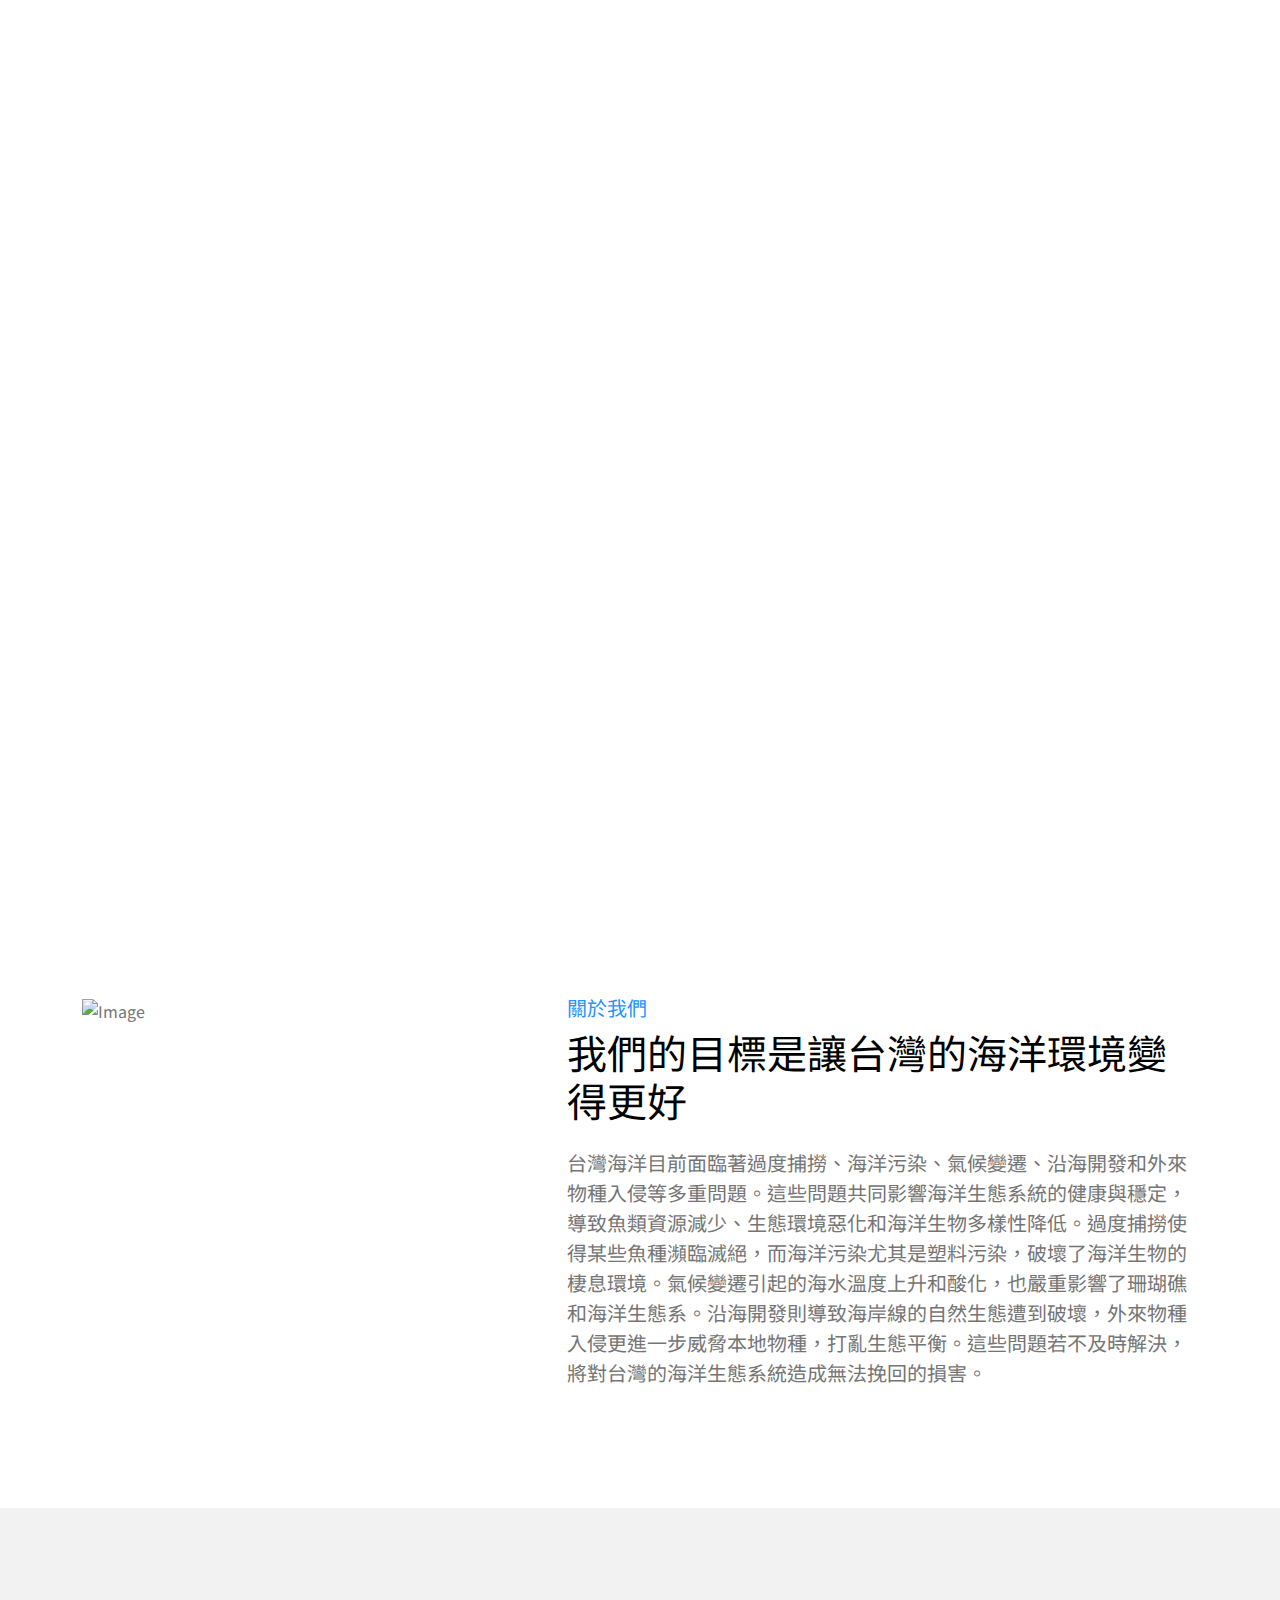
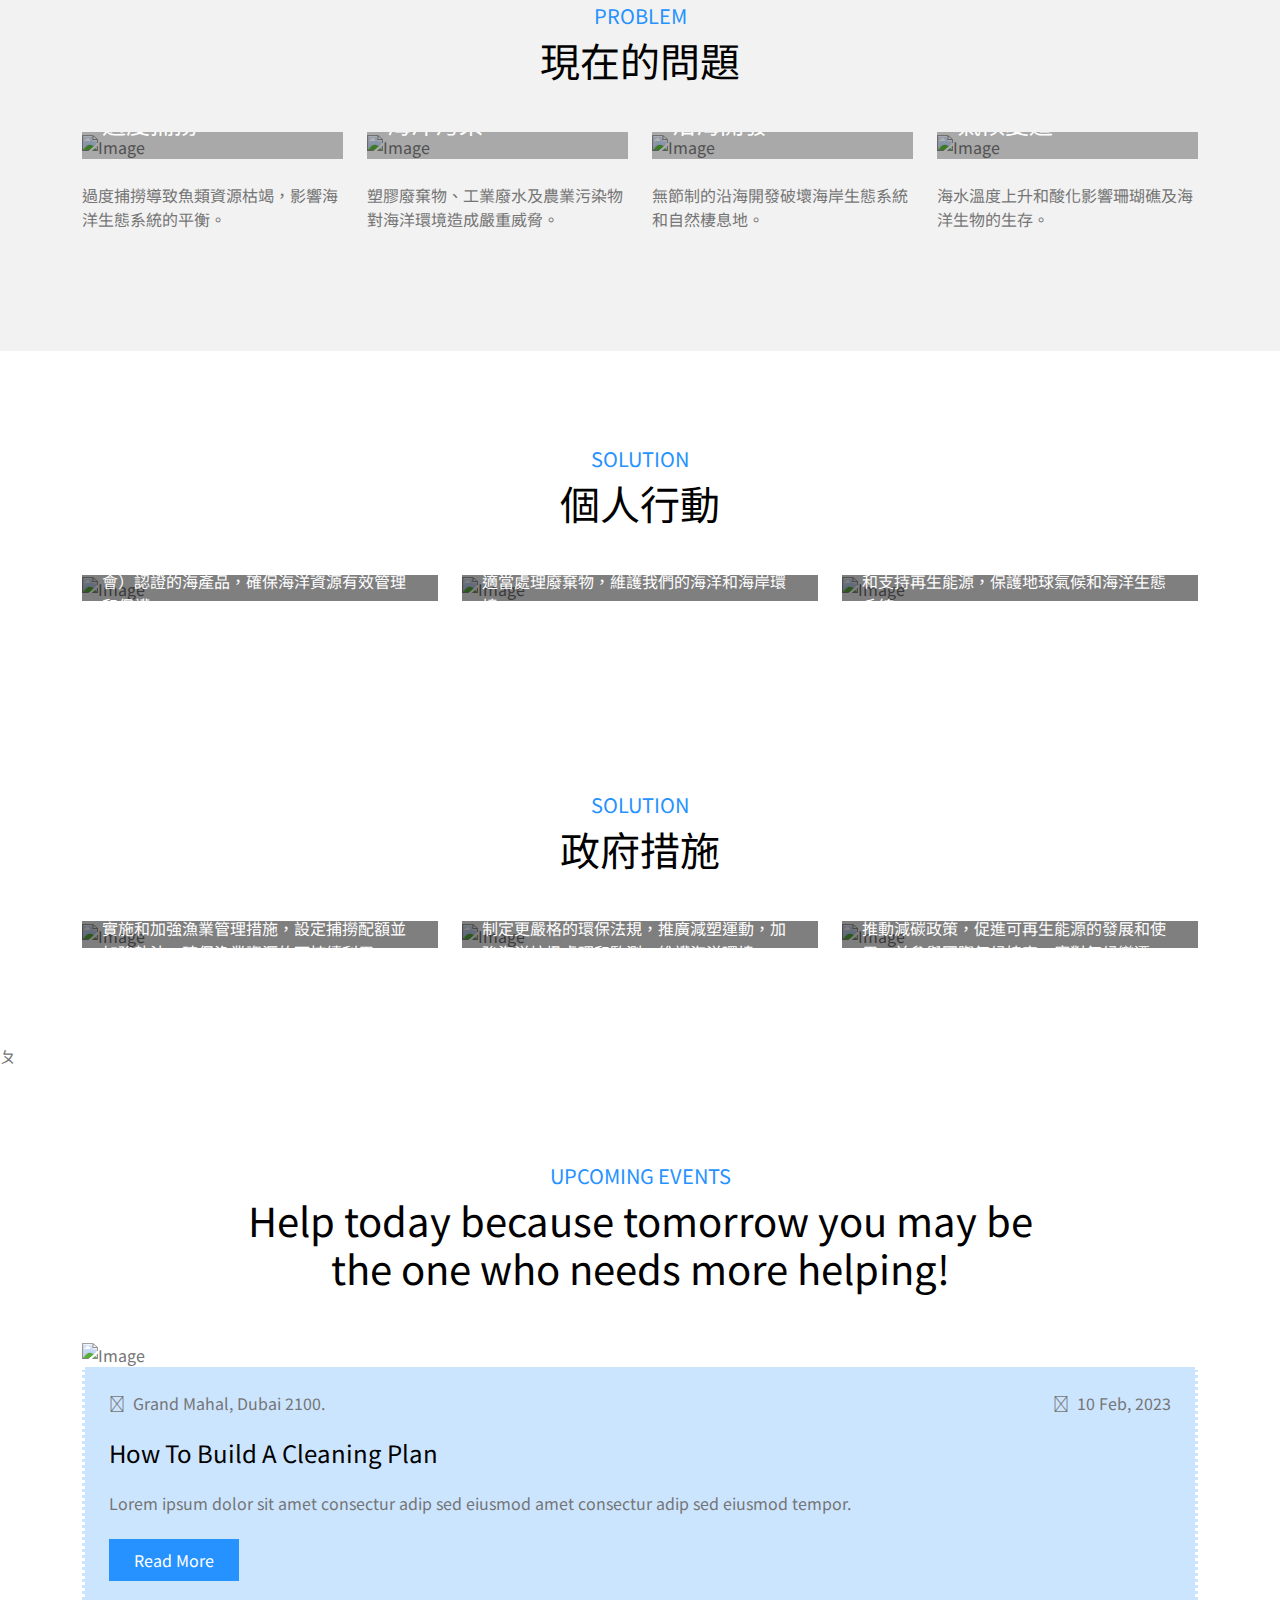
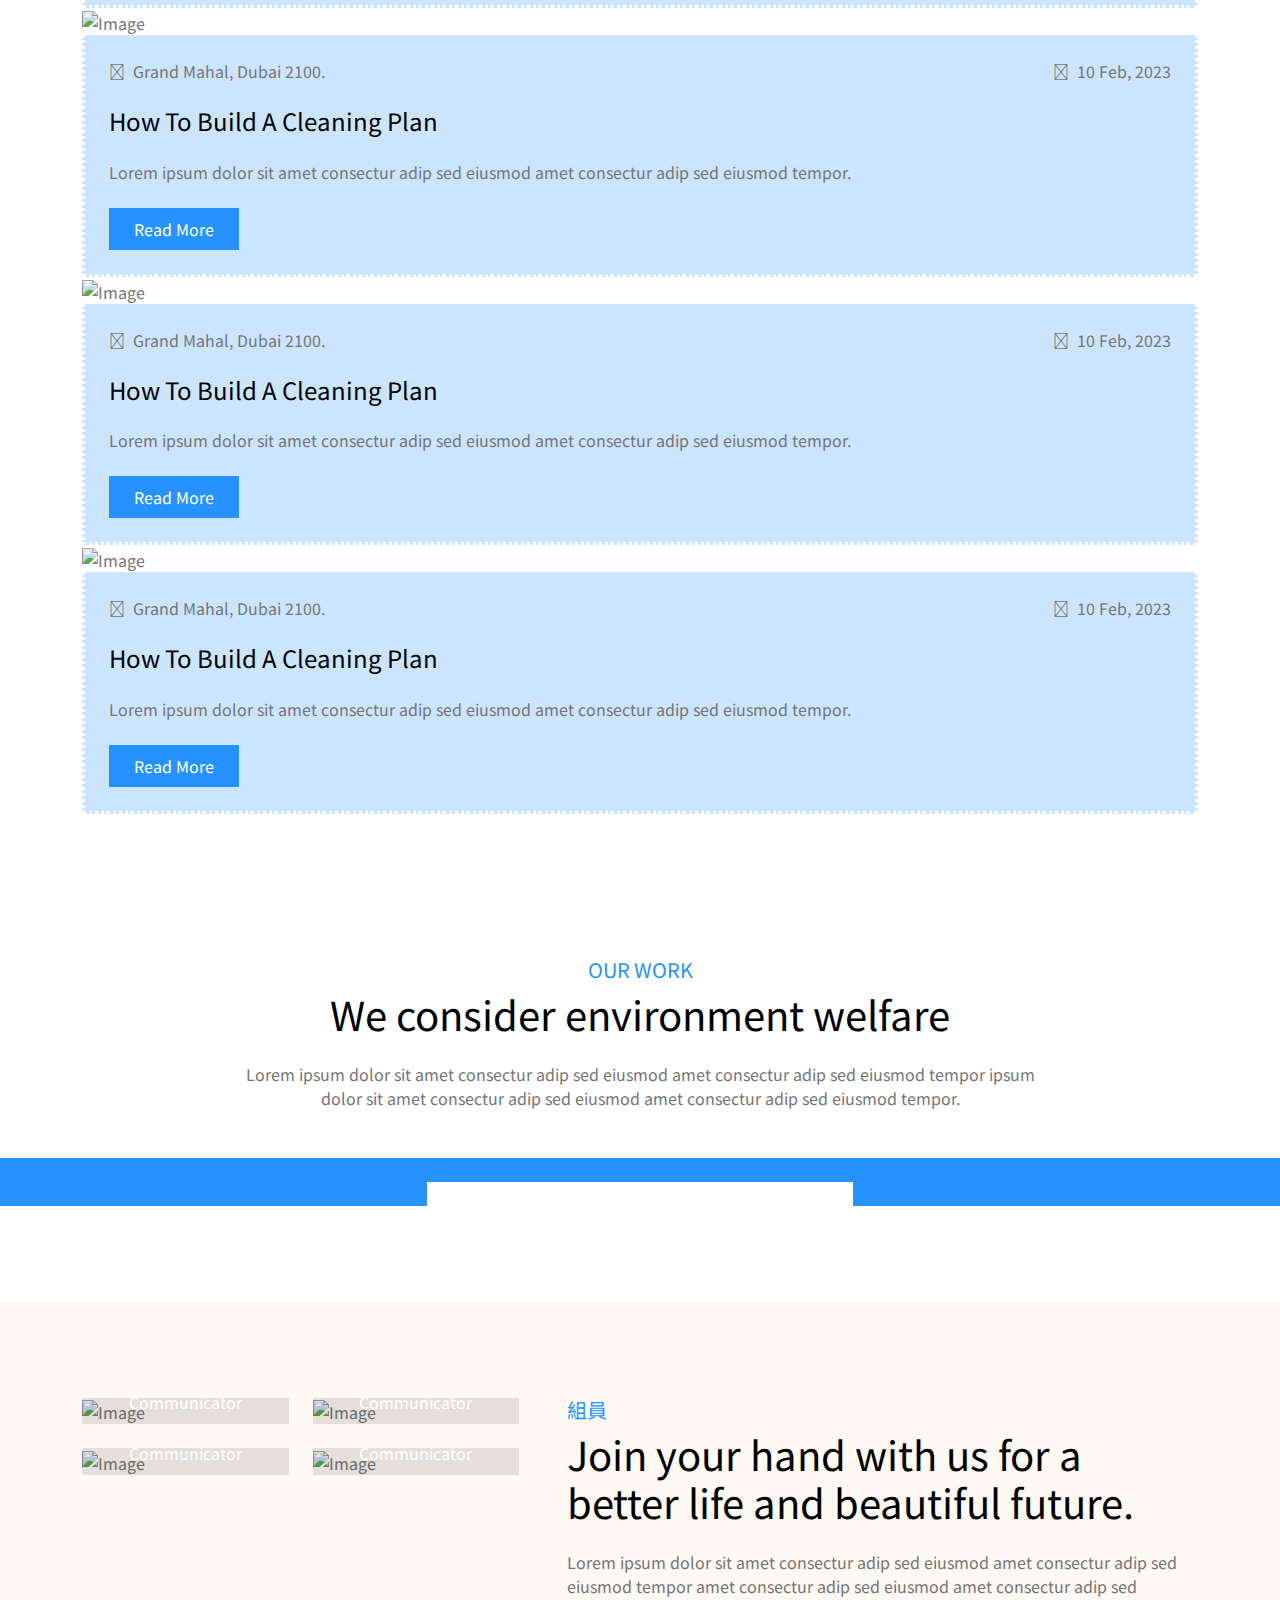
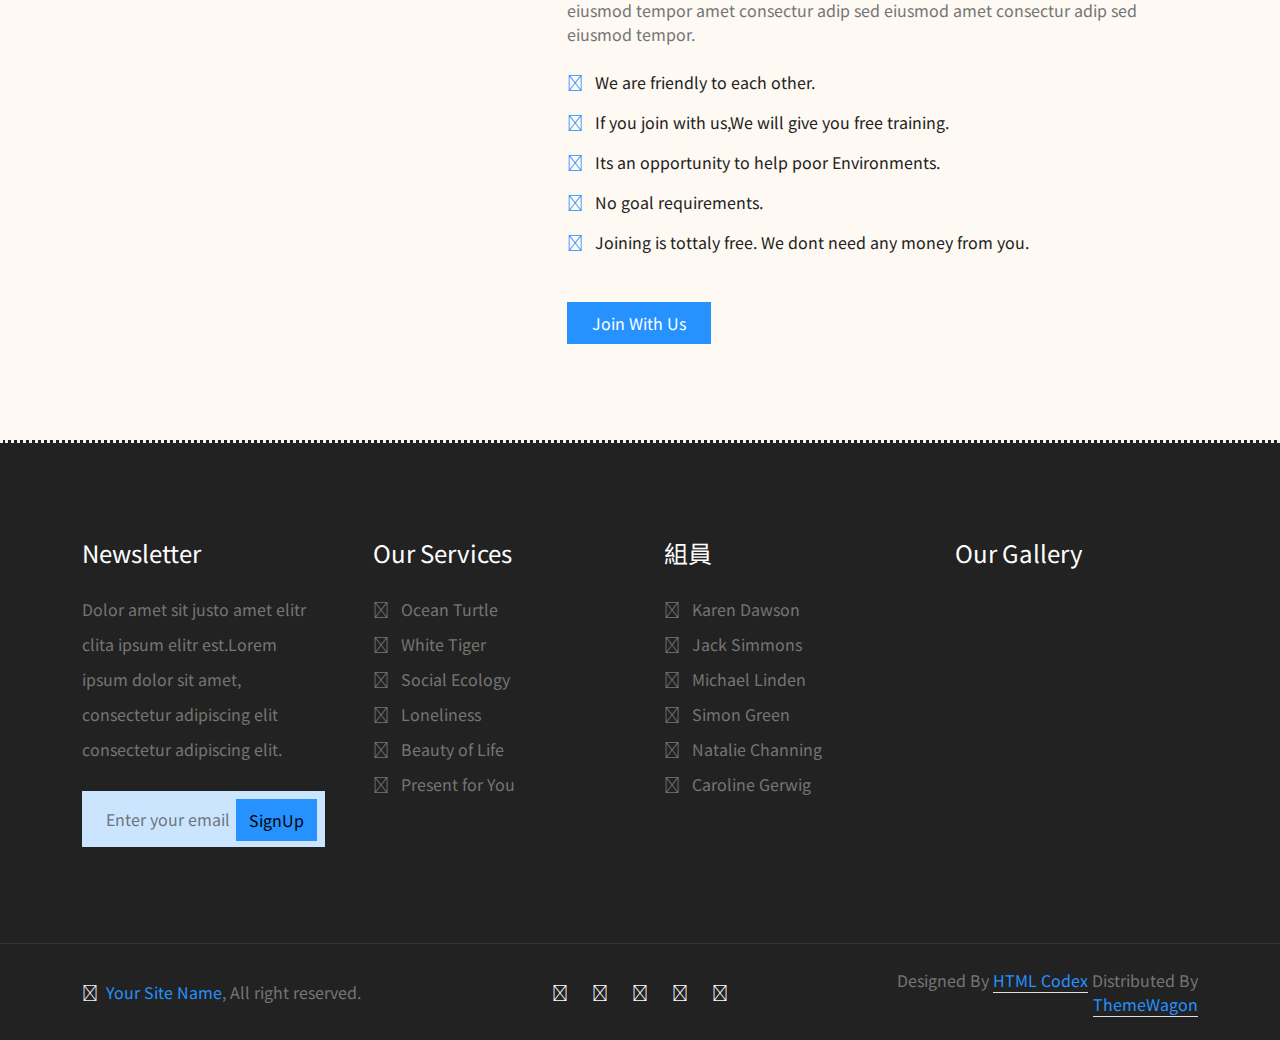
==== commit b04d46ff: "6/10 #1" ====
--- a/index.html
+++ b/index.html
@@ -203,20 +203,18 @@
             <div class="container py-5">
                 <div class="text-center mx-auto pb-5" style="max-width: 800px;">
                     <h5 class="text-uppercase text-primary">solution</h5>
-                    <h1 class="mb-0">解決方式</h1>
+                    <h1 class="mb-0">個人行動</h1>
                 </div>
                 <div class="row g-4">
                     <div class="col-lg-4">
                         <div class="donation-item">
                             <img src="img/donation-1.jpg" class="img-fluid w-100" alt="Image">
                             <div class="donation-content d-flex flex-column">
-                                <h5 class="text-uppercase text-primary mb-4">Organic</h5>
-                                <a href="#" class="btn-hover-color display-6 text-white">Help Us More</a>
-                                <h4 class="text-white mb-4">Protect Environments</h4>
-                                <p class="text-white mb-4">Lorem Ipsum is simply dummy text of the printing and typesetting industry. Lorem Ipsum has been the industry's</p>
-                                <div class="donation-btn d-flex align-items-center justify-content-start">
-                                    <a class="btn-hover-bg btn btn-primary text-white py-2 px-4" href="#">Donate !</a>
-                                </div>
+                                <h5 class="text-uppercase text-primary mb-4"> </h5>
+                                <a href="#" class="btn-hover-color display-6 text-white">選擇MSC海產品</a>
+                                <h4 class="text-white mb-4"></h4>
+                                <p class="text-white mb-4">支持可持續漁業，選擇MSC（海洋管理委員會）認證的海產品，確保海洋資源有效管理和保護。
+                                </p>
                             </div>
                         </div>
                     </div>
@@ -224,13 +222,10 @@
                         <div class="donation-item">
                             <img src="img/service-2.jpg" class="img-fluid w-100" alt="Image">
                             <div class="donation-content d-flex flex-column">
-                                <h5 class="text-uppercase text-primary mb-4">Ecosystem</h5>
-                                <a href="#" class="btn-hover-color display-6 text-white">Help Us More</a>
-                                <h4 class="text-white mb-4">Protect Environments</h4>
-                                <p class="text-white mb-4">Lorem Ipsum is simply dummy text of the printing and typesetting industry. Lorem Ipsum has been the industry's</p>
-                                <div class="donation-btn d-flex align-items-center justify-content-start">
-                                    <a class="btn-hover-bg btn btn-primary text-white py-2 px-4" href="#">Donate !</a>
-                                </div>
+                                <h5 class="text-uppercase text-primary mb-4"> </h5>
+                                <a href="#" class="btn-hover-color display-6 text-white">減少塑膠，參與清潔</a>
+                                <h4 class="text-white mb-4"> </h4>
+                                <p class="text-white mb-4">減少使用塑膠製品，參與海灘清潔活動，並適當處理廢棄物，維護我們的海洋和海岸環境。</p>
                             </div>
                         </div>
                     </div>
@@ -238,12 +233,10 @@
                         <div class="donation-item">
                             <img src="img/donation-3.jpg" class="img-fluid w-100" alt="Image">
                             <div class="donation-content d-flex flex-column">
-                                <h5 class="text-uppercase text-primary mb-4">Recycling</h5>
-                                <a href="#" class="btn-hover-color display-6 text-white">Help Us More</a>
-                                <h4 class="text-white mb-4">Protect Environments</h4>
-                                <p class="text-white mb-4">Lorem Ipsum is simply dummy text of the printing and typesetting industry. Lorem Ipsum has been the industry's</p>
-                                <div class="donation-btn d-flex align-items-center justify-content-start">
-                                    <a class="btn-hover-bg btn btn-primary text-white py-2 px-4" href="#">Donate !</a>
+                                <h5 class="text-uppercase text-primary mb-4"> </h5>
+                                <a href="#" class="btn-hover-color display-6 text-white">降低碳足跡</a>
+                                <h4 class="text-white mb-4"></h4>
+                                <p class="text-white mb-4">減少碳足跡，例如使用大眾運輸、節約能源和支持再生能源，保護地球氣候和海洋生態系統。</p>
                                 </div>
                             </div>
                         </div>
@@ -257,103 +250,50 @@
 
 
         <!-- Causes Start -->
-        <div class="container-fluid causes py-5">
+        <div class="container-fluid donation py-5">
             <div class="container py-5">
                 <div class="text-center mx-auto pb-5" style="max-width: 800px;">
-                    <h5 class="text-uppercase text-primary">Recent Causes</h5>
-                    <h1 class="mb-4">The environment needs our protection</h1>
-                    <p class="mb-0">Lorem Ipsum is simply dummy text of the printing and typesetting industry. Lorem Ipsum has been the industry's standard dummy text ever since the 1500s, when an unknown printer took a galley
-                    </p>
+                    <h5 class="text-uppercase text-primary">solution</h5>
+                    <h1 class="mb-0">政府措施</h1>
                 </div>
                 <div class="row g-4">
-                    <div class="col-lg-6 col-xl-3">
-                        <div class="causes-item">
-                            <div class="causes-img">
-                                <img src="img/causes-4.jpg" class="img-fluid w-100" alt="Image">
-                                <div class="causes-link pb-2 px-3">
-                                    <small class="text-white"><i class="fas fa-chart-bar text-primary me-2"></i>Goal: $3600</small>
-                                    <small class="text-white"><i class="fa fa-thumbs-up text-primary me-2"></i>Raised: $4000</small>
-                                </div>
-
-                            </div>
-                            <div class="progress">
-                                <div class="progress-bar" role="progressbar" aria-valuenow="65" aria-valuemin="0" aria-valuemax="100">
-                                    <span>65%</span>
-                                </div>
-                            </div>
-                            <div class="causes-content p-4">
-                                <h4 class="mb-3">First environments activity of</h4>
-                                <p class="mb-4">Help today because tomorrow you may be the one who needs more helping!</p>
-                                <a class="btn-hover-bg btn btn-primary text-white py-2 px-3" href="#">Read More</a>
-                            </div>
-                        </div>
-                    </div>
-                    <div class="col-lg-6 col-xl-3">
-                        <div class="causes-item">
-                            <div class="causes-img">
-                                <img src="img/causes-2.jpg" class="img-fluid w-100" alt="Image">
-                                <div class="causes-link pb-2 px-3">
-                                    <small class="text-white"><i class="fas fa-chart-bar text-primary me-2"></i>Goal: $3600</small>
-                                    <small class="text-white"><i class="fa fa-thumbs-up text-primary me-2"></i>Raised: $4000</small>
-                                </div>
-                            </div>
-                            <div class="progress">
-                                <div class="progress-bar" role="progressbar" aria-valuenow="75" aria-valuemin="0" aria-valuemax="100">
-                                    <span>75%</span>
-                                </div>
-                            </div>
-                            <div class="causes-content p-4">
-                                <h4 class="mb-3">Build school for poor children.</h4>
-                                <p class="mb-4">Help today because tomorrow you may be the one who needs more helping!</p>
-                                <a class="btn-hover-bg btn btn-primary text-white py-2 px-4" href="#">Read More</a>
-                            </div>
-                        </div>
-                    </div>
-                    <div class="col-lg-6 col-xl-3">
-                        <div class="causes-item">
-                            <div class="causes-img">
-                                <img src="img/causes-3.jpg" class="img-fluid w-100" alt="Image">
-                                <div class="causes-link pb-2 px-3">
-                                    <small class="text-white"><i class="fas fa-chart-bar text-primary me-2"></i>Goal: $3600</small>
-                                    <small class="text-white"><i class="fa fa-thumbs-up text-primary me-2"></i>Raised: $4000</small>
-                                </div>
-                            </div>
-                            <div class="progress">
-                                <div class="progress-bar" role="progressbar" aria-valuenow="85" aria-valuemin="0" aria-valuemax="100">
-                                    <span>85%</span>
-                                </div>
-                            </div>
-                            <div class="causes-content p-4">
-                                <h4 class="mb-3">Building clean-water system for rural poor.</h4>
-                                <p class="mb-4">Help today because tomorrow you may be the one who needs more helping!</p>
-                                <a class="btn-hover-bg btn btn-primary text-white py-2 px-4" href="#">Read More</a>
-                            </div>
-                        </div>
-                    </div>
-                    <div class="col-lg-6 col-xl-3">
-                        <div class="causes-item">
-                            <div class="causes-img">
-                                <img src="img/causes-1.jpg" class="img-fluid w-100" alt="Image">
-                                <div class="causes-link pb-2 px-3">
-                                    <small class="text-white"><i class="fas fa-chart-bar text-primary me-2"></i>Goal: $3600</small>
-                                    <small class="text-white"><i class="fa fa-thumbs-up text-primary me-2"></i>Raised: $4000</small>
-                                </div>
-                            </div>
-                            <div class="progress">
-                                <div class="progress-bar" role="progressbar" aria-valuenow="95" aria-valuemin="0" aria-valuemax="100">
-                                    <span>95%</span>
-                                </div>
-                            </div>
-                            <div class="causes-content p-4">
-                                <h4 class="mb-3">First environments activity of this summer.</h4>
-                                <p class="mb-4">Help today because tomorrow you may be the one who needs more helping!</p>
-                                <a class="btn-hover-bg btn btn-primary text-white py-2 px-4" href="#">Read More</a>
-                            </div>
-                        </div>
-                    </div>
-                </div>
-            </div>
-        </div>
+                    <div class="col-lg-4">
+                        <div class="donation-item">
+                            <img src="img/donation-1.jpg" class="img-fluid w-100" alt="Image">
+                            <div class="donation-content d-flex flex-column">
+                                <h5 class="text-uppercase text-primary mb-4"> </h5>
+                                <a href="#" class="btn-hover-color display-6 text-white">加強漁業管理</a>
+                                <h4 class="text-white mb-4"></h4>
+                                <p class="text-white mb-4">實施和加強漁業管理措施，設定捕撈配額並加強執法，確保漁業資源的可持續利用。</p>
+                            </div>
+                        </div>
+                    </div>
+                    <div class="col-lg-4">
+                        <div class="donation-item">
+                            <img src="img/service-2.jpg" class="img-fluid w-100" alt="Image">
+                            <div class="donation-content d-flex flex-column">
+                                <h5 class="text-uppercase text-primary mb-4"> </h5>
+                                <a href="#" class="btn-hover-color display-6 text-white">推廣減塑運動</a>
+                                <h4 class="text-white mb-4"></h4>
+                                <p class="text-white mb-4">制定更嚴格的環保法規，推廣減塑運動，加強海洋垃圾處理和監測，維護海洋環境。</p>
+                            </div>
+                        </div>
+                    </div>
+                    <div class="col-lg-4">
+                        <div class="donation-item">
+                            <img src="img/donation-3.jpg" class="img-fluid w-100" alt="Image">
+                            <div class="donation-content d-flex flex-column">
+                                <h5 class="text-uppercase text-primary mb-4"> </h5>
+                                <a href="#" class="btn-hover-color display-6 text-white">促進減碳政策</a>
+                                <h4 class="text-white mb-4"></h4>
+                                <p class="text-white mb-4">推動減碳政策，促進可再生能源的發展和使用，並參與國際氣候協定，應對氣候變遷。</p>
+                            </div>
+                        </div>
+                    </div>
+                    
+                </div>
+            </div>
+        </div> ㄆ
         <!-- Causes End -->
 
 
--- a/css/style.css
+++ b/css/style.css
@@ -744,15 +744,15 @@
     font-style: normal;
 }
 
-@import url(https://fonts.googleapis.com/css2?family=Noto+Sans+TC:wght@100..900&display=swap);
-
-body{
-  font-family: "Noto Sans TC", sans-serif;
-}
-
-h1,h2,h3,h4,h5,h6 {
-  font-family: "Noto Sans TC", sans-serif;
-  font-optical-sizing: auto;
-  font-weight: <weight>;
-  font-style: normal;
+@import url('https://fonts.googleapis.com/css2?family=Noto+Sans+TC:wght@100..900&display=swap');
+
+body {
+  font-family: "Noto Sans TC", sans-serif !important;
+}
+
+* {
+  font-family: "Noto Sans TC", sans-serif !important;
+  font-optical-sizing: auto !important;
+  font-weight: inherit !important;
+  font-style: normal !important;
 }--- a/css/style.css
+++ b/css/style.css
@@ -744,15 +744,15 @@
     font-style: normal;
 }
 
-@import url(https://fonts.googleapis.com/css2?family=Noto+Sans+TC:wght@100..900&display=swap);
-
-body{
-  font-family: "Noto Sans TC", sans-serif;
-}
-
-h1,h2,h3,h4,h5,h6 {
-  font-family: "Noto Sans TC", sans-serif;
-  font-optical-sizing: auto;
-  font-weight: <weight>;
-  font-style: normal;
+@import url('https://fonts.googleapis.com/css2?family=Noto+Sans+TC:wght@100..900&display=swap');
+
+body {
+  font-family: "Noto Sans TC", sans-serif !important;
+}
+
+* {
+  font-family: "Noto Sans TC", sans-serif !important;
+  font-optical-sizing: auto !important;
+  font-weight: inherit !important;
+  font-style: normal !important;
 }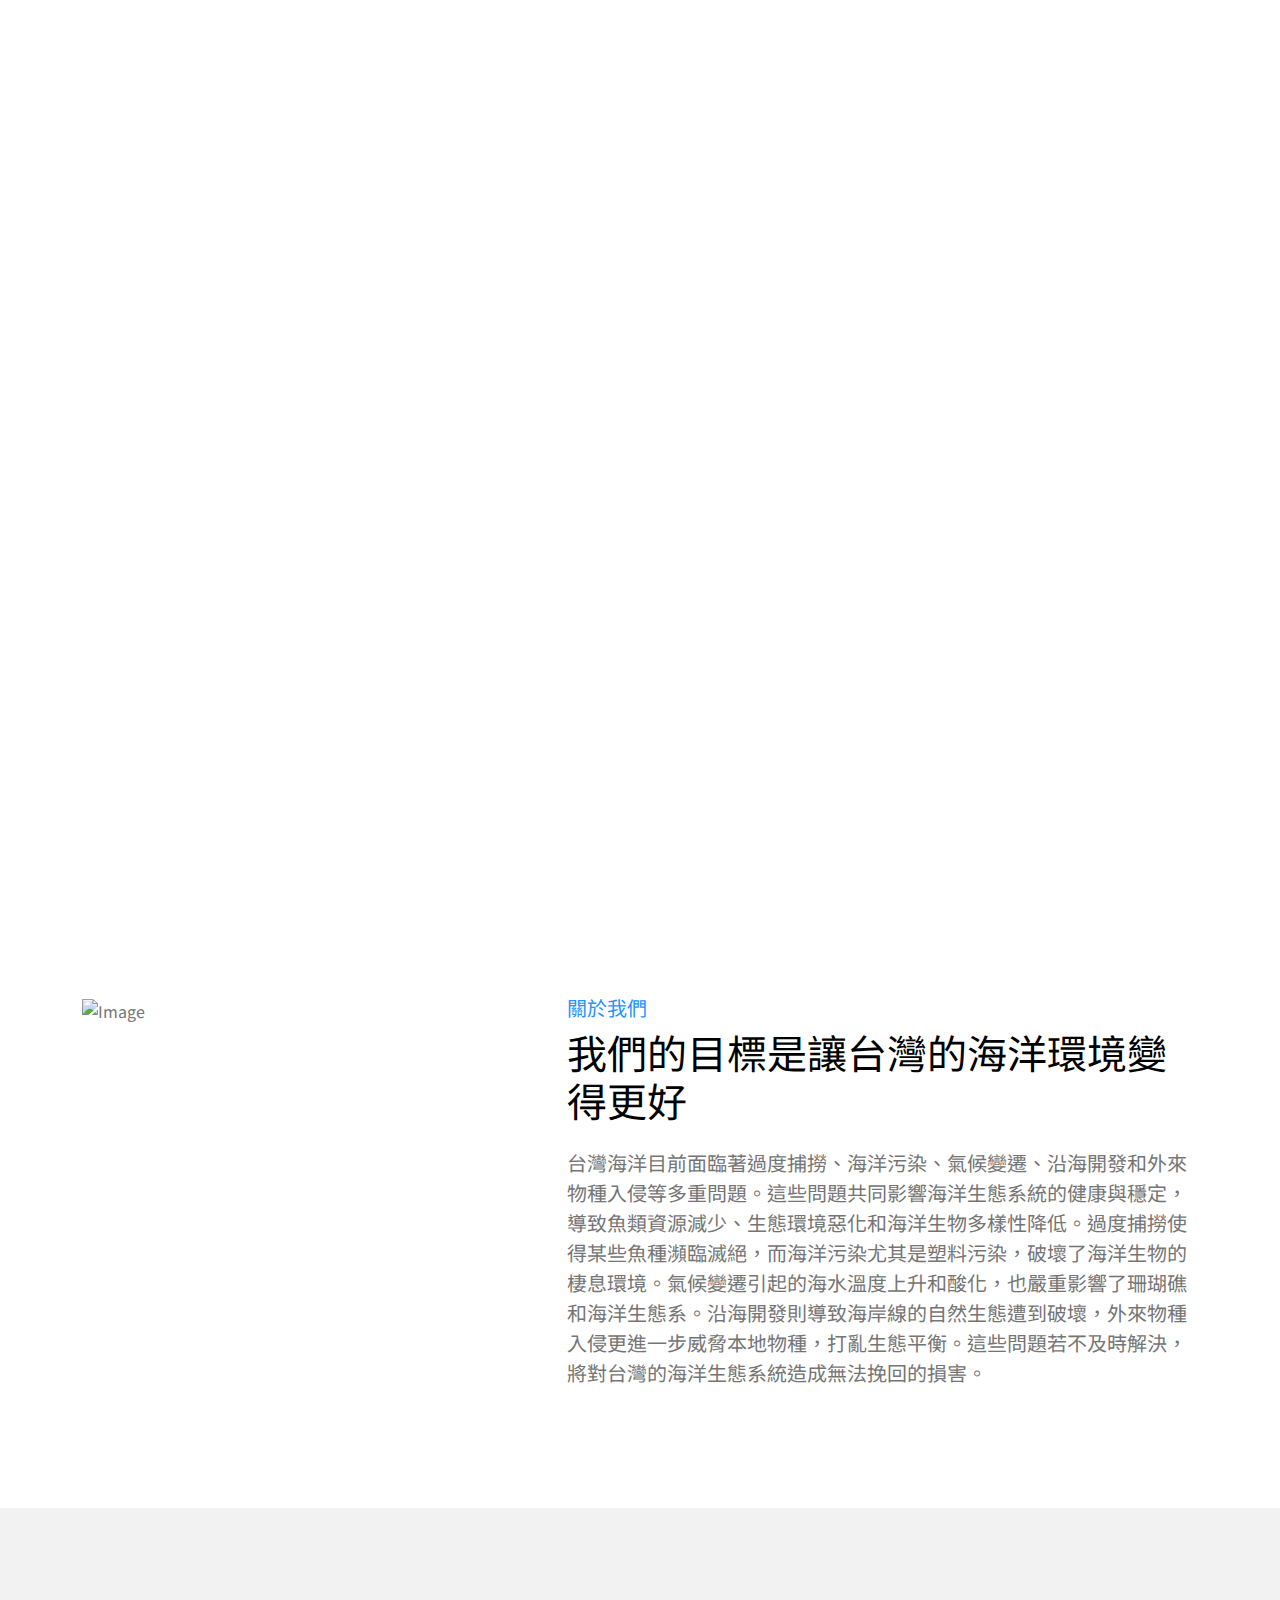
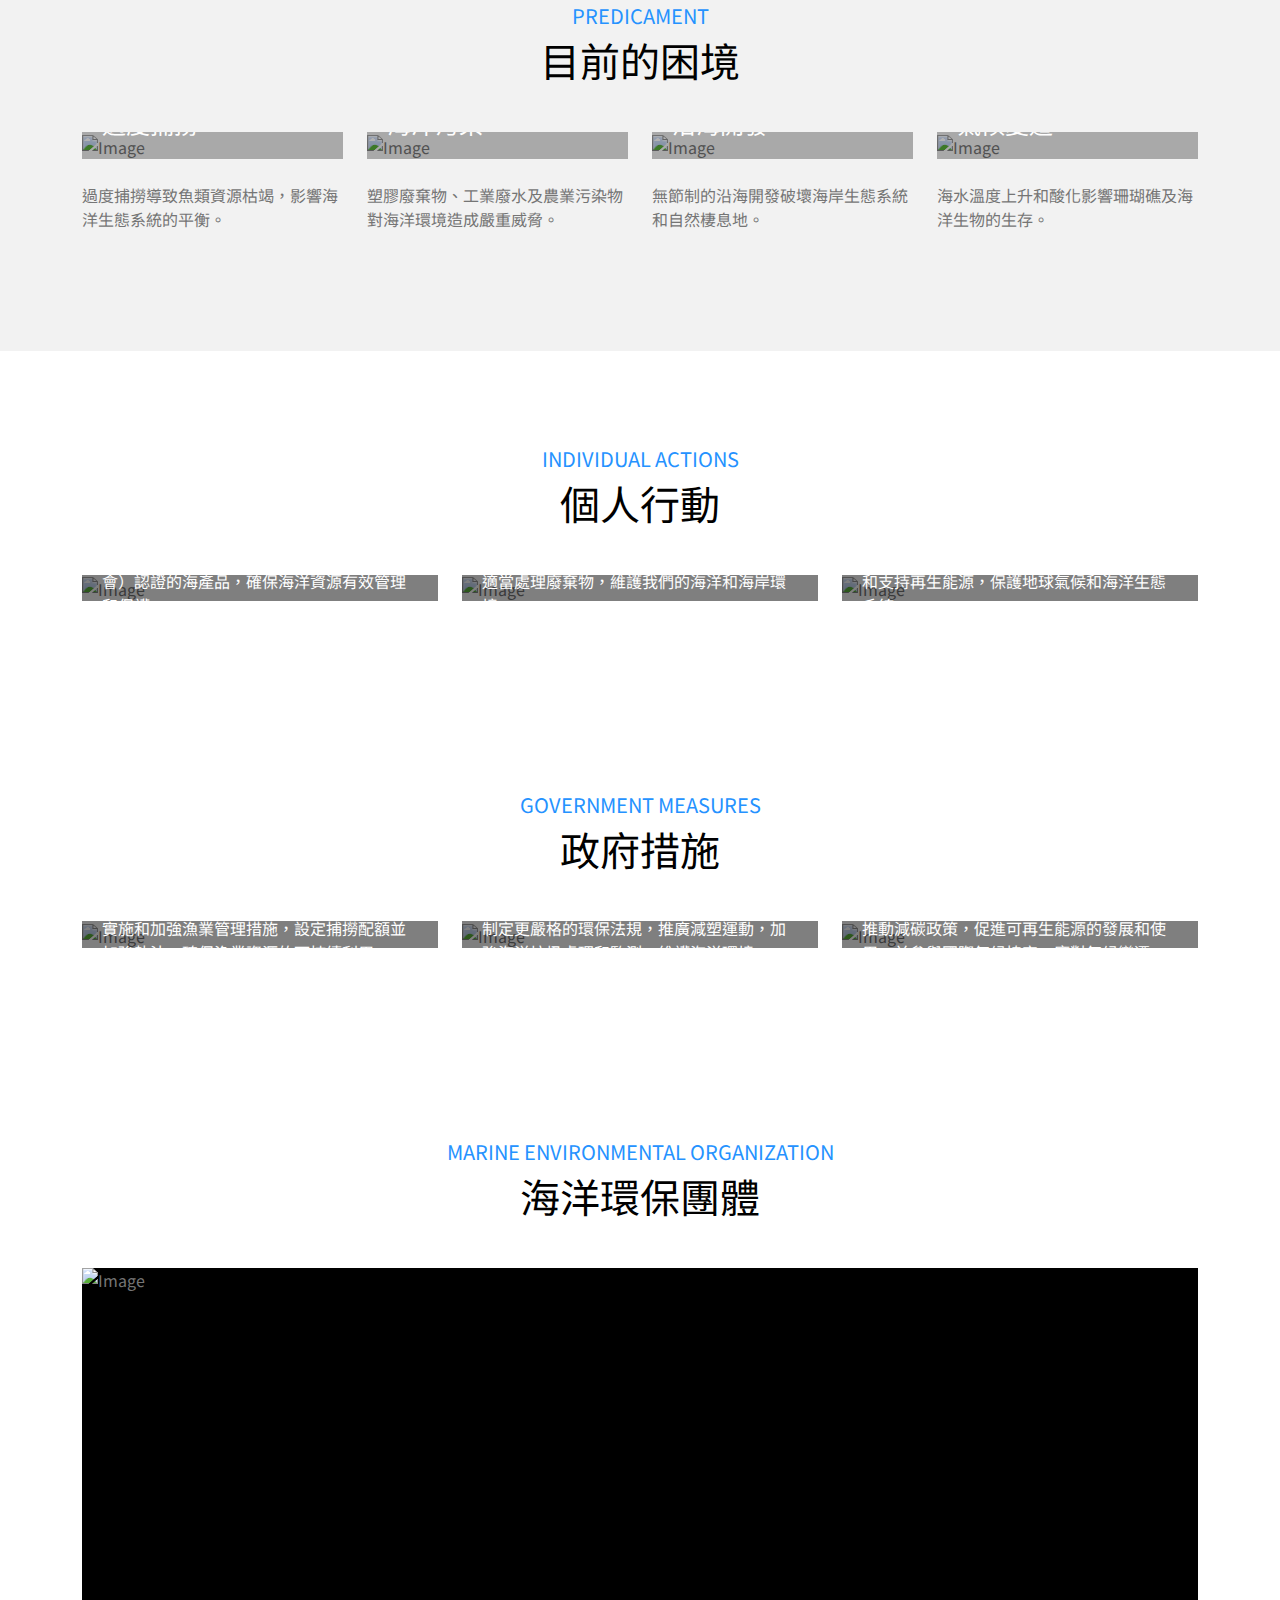
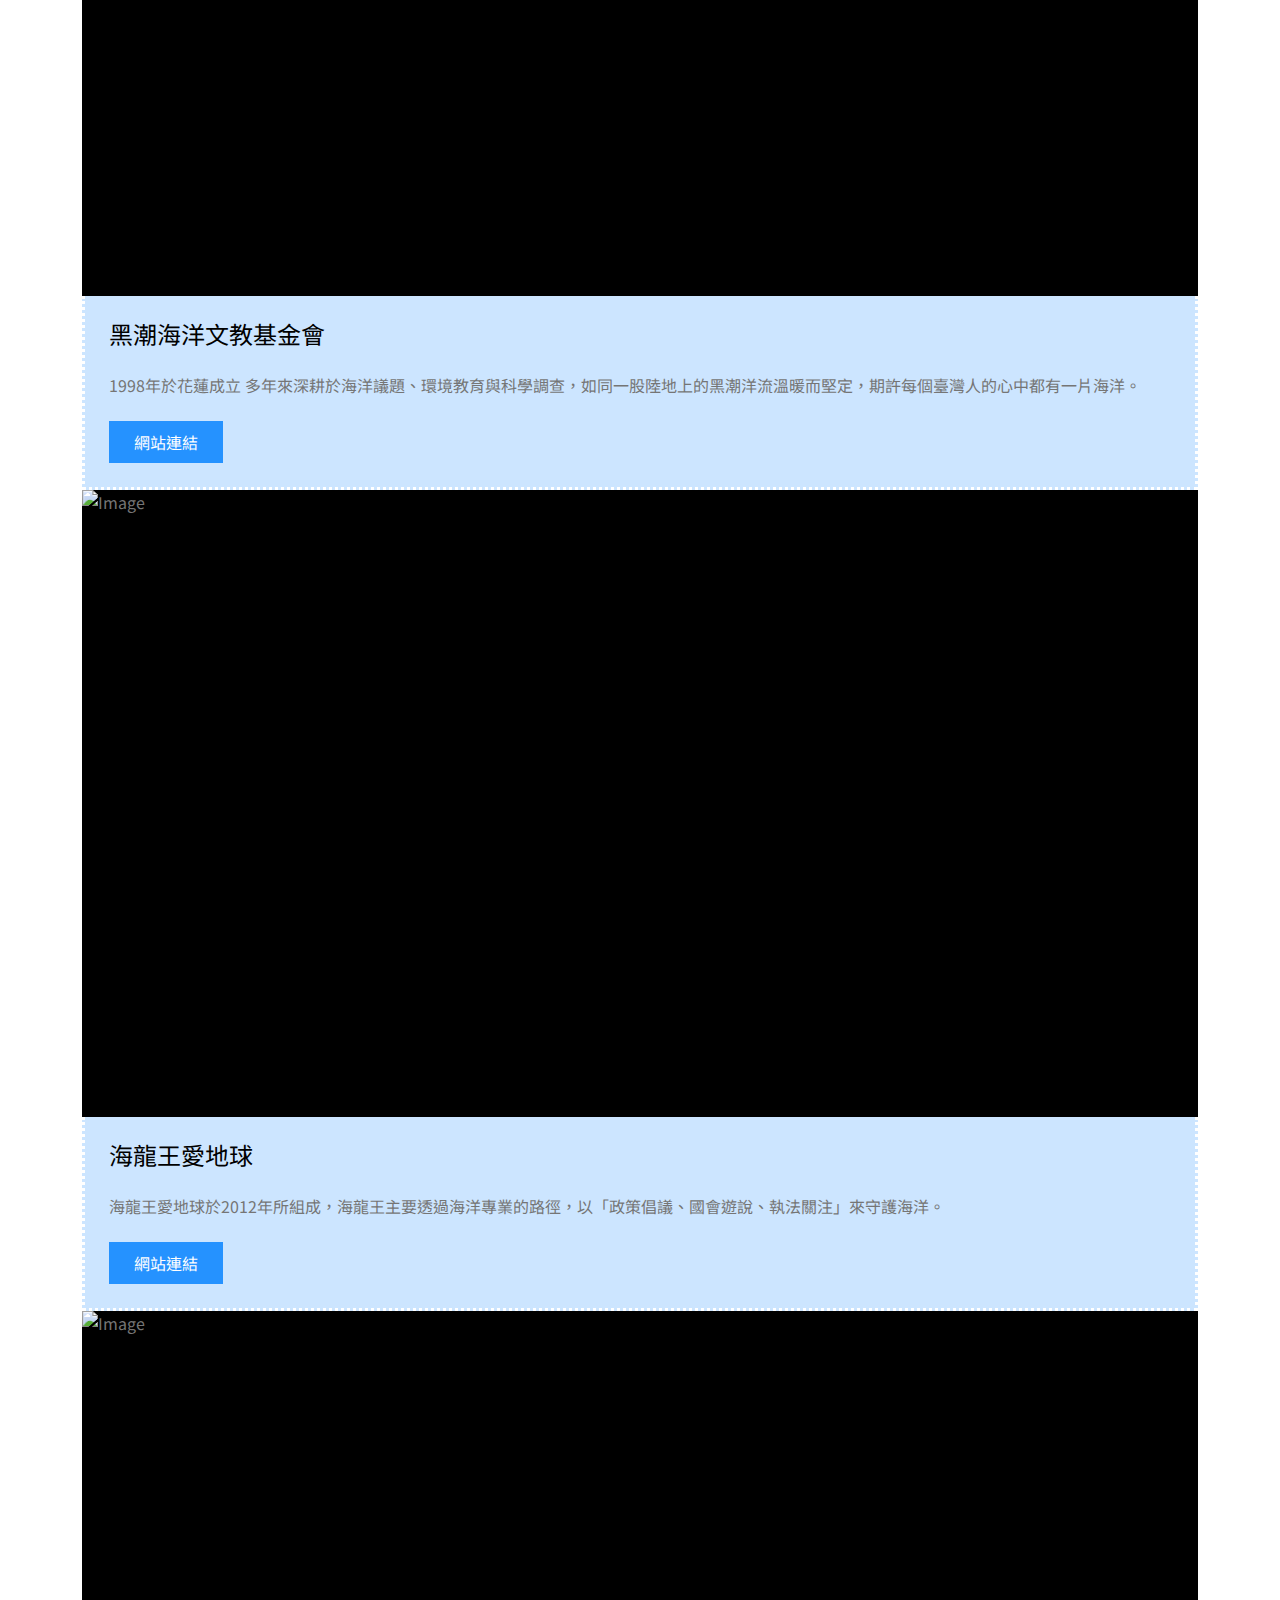
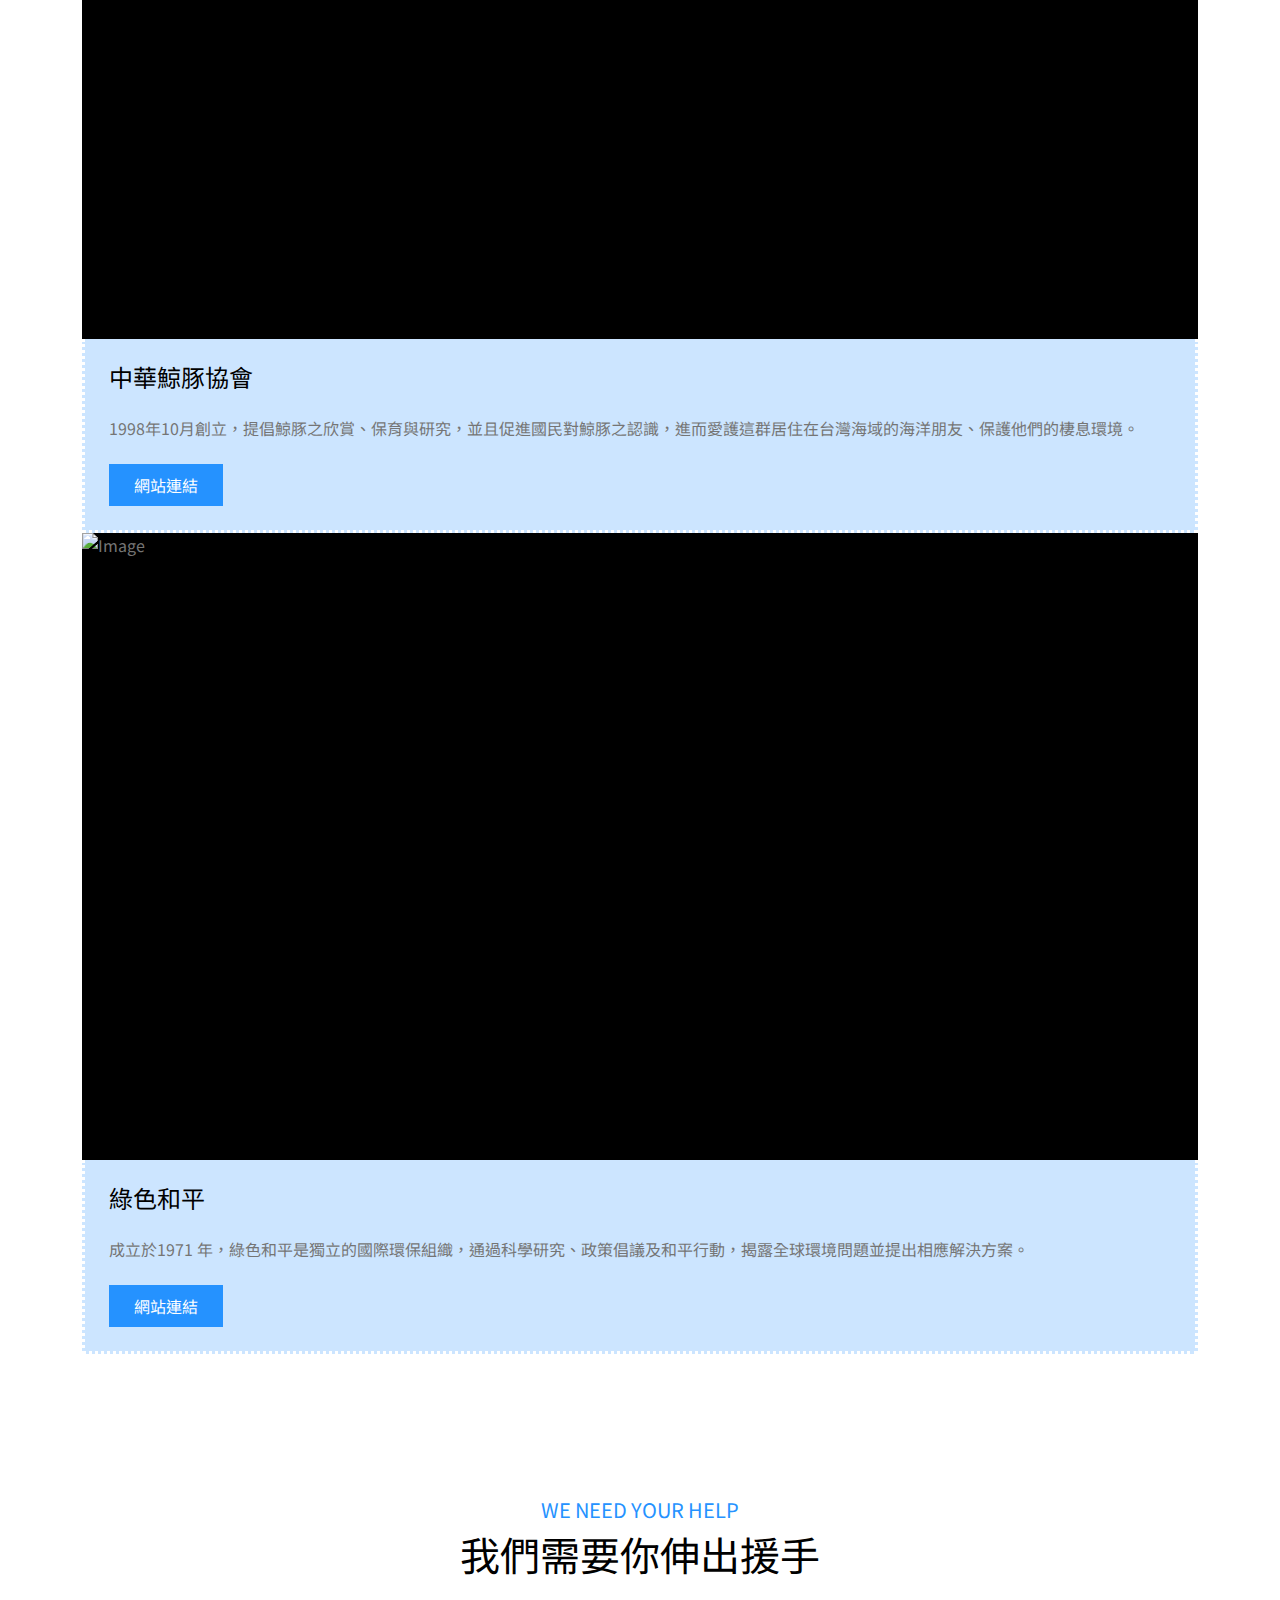
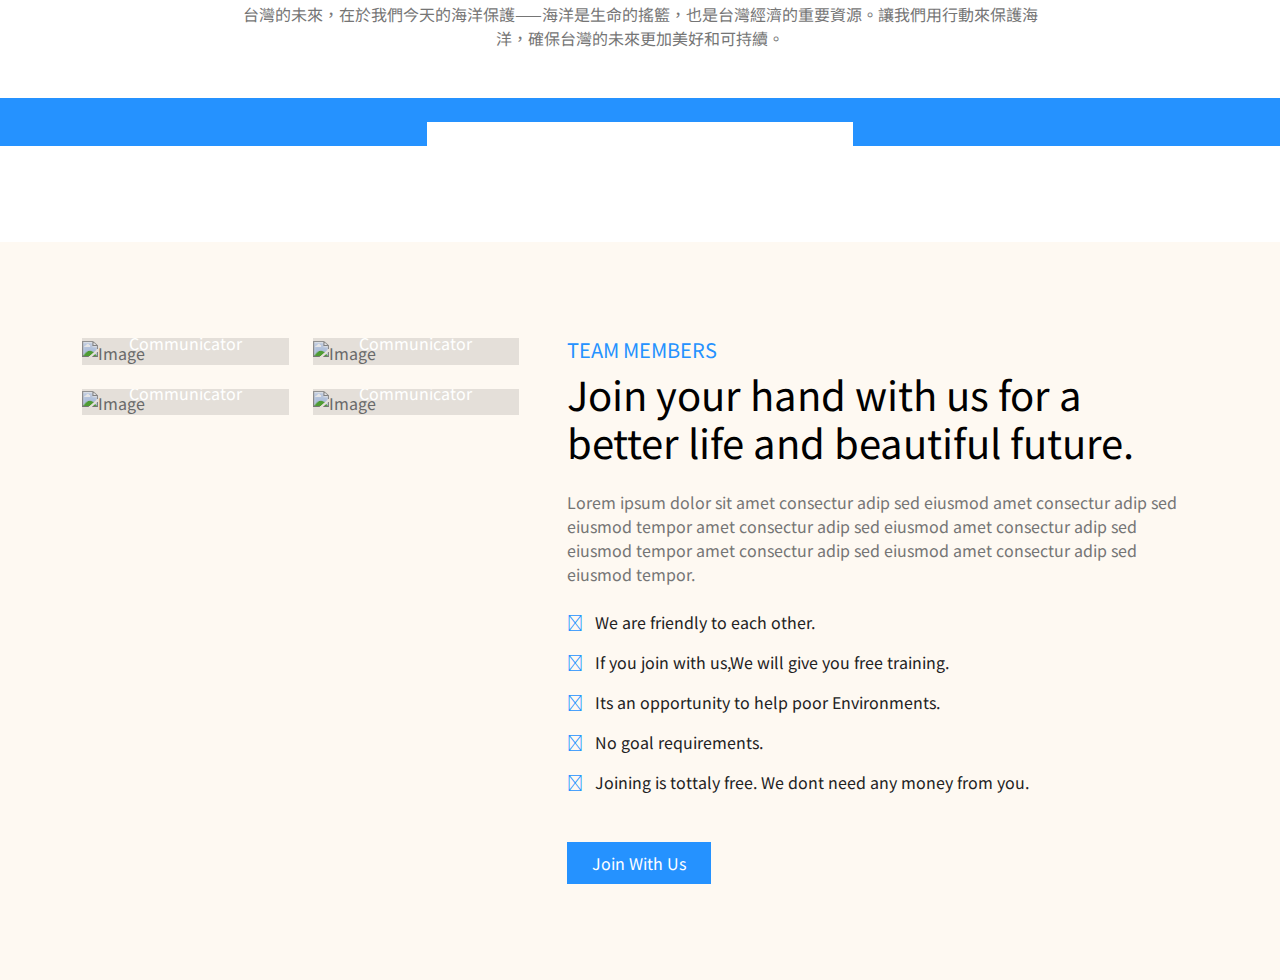
==== commit a5d64733: "6/10 #2" ====
--- a/index.html
+++ b/index.html
@@ -59,9 +59,6 @@
                     <a href="index.html" class="navbar-brand ms-3">
                         <h1 class="text-primary display-5">海洋環境保育</h1>
                     </a>
-                    <button class="navbar-toggler py-2 px-3 me-3" type="button" data-bs-toggle="collapse" data-bs-target="#navbarCollapse">
-                        <span class="fa fa-bars text-primary"></span>
-                    </button>
                 </nav>
             </div>
         </div>
@@ -152,8 +149,8 @@
         <div class="container-fluid service py-5 bg-light">
             <div class="container py-5">
                 <div class="text-center mx-auto pb-5" style="max-width: 800px;">
-                    <h5 class="text-uppercase text-primary">problem</h5>
-                    <h1 class="mb-0">現在的問題</h1>
+                    <h5 class="text-uppercase text-primary">predicament</h5>
+                    <h1 class="mb-0">目前的困境</h1>
                 </div>
                 <div class="row g-4">
                     <div class="col-md-6 col-lg-6 col-xl-3">
@@ -202,7 +199,7 @@
         <div class="container-fluid donation py-5">
             <div class="container py-5">
                 <div class="text-center mx-auto pb-5" style="max-width: 800px;">
-                    <h5 class="text-uppercase text-primary">solution</h5>
+                    <h5 class="text-uppercase text-primary">Individual Actions</h5>
                     <h1 class="mb-0">個人行動</h1>
                 </div>
                 <div class="row g-4">
@@ -253,7 +250,7 @@
         <div class="container-fluid donation py-5">
             <div class="container py-5">
                 <div class="text-center mx-auto pb-5" style="max-width: 800px;">
-                    <h5 class="text-uppercase text-primary">solution</h5>
+                    <h5 class="text-uppercase text-primary">Government Measures</h5>
                     <h1 class="mb-0">政府措施</h1>
                 </div>
                 <div class="row g-4">
@@ -293,7 +290,7 @@
                     
                 </div>
             </div>
-        </div> ㄆ
+        </div> 
         <!-- Causes End -->
 
 
@@ -301,56 +298,48 @@
         <div class="container-fluid event py-5">
             <div class="container py-5">
                 <div class="text-center mx-auto mb-5" style="max-width: 800px;">
-                    <h5 class="text-uppercase text-primary">Upcoming Events</h5>
-                    <h1 class="mb-0">Help today because tomorrow you may be the one who needs more helping!</h1>
+                    <h5 class="text-uppercase text-primary">marine environmental organization</h5>
+                    <h1 class="mb-0">海洋環保團體</h1>
                 </div>
                 <div class="event-carousel owl-carousel">
                     <div class="event-item">
-                        <img src="img/events-1.jpg" class="img-fluid w-100" alt="Image">
+                        <div class="image-container">
+                            <img src="https://storage.googleapis.com/static-seinsights-tw-prod/images/8752853f-511e-4db6-a9fa-d727c44ca1a7-w800.png" class="img-fluid specific-image" alt="Image">
+                        </div>
                         <div class="event-content p-4">
-                            <div class="d-flex justify-content-between mb-4">
-                                <span class="text-body"><i class="fas fa-map-marker-alt me-2"></i>Grand Mahal, Dubai 2100.</span>
-                                <span class="text-body"><i class="fas fa-calendar-alt me-2"></i>10 Feb, 2023</span>
-                            </div>
-                            <h4 class="mb-4">How To Build A Cleaning Plan</h4>
-                            <p class="mb-4">Lorem ipsum dolor sit amet consectur adip sed eiusmod amet consectur adip sed eiusmod tempor.</p>
-                            <a class="btn-hover-bg btn btn-primary text-white py-2 px-4" href="#">Read More</a>
+                            <h4 class="mb-4">黑潮海洋文教基金會</h4>
+                            <p class="mb-4">1998年於花蓮成立   多年來深耕於海洋議題、環境教育與科學調查，如同一股陸地上的黑潮洋流溫暖而堅定，期許每個臺灣人的心中都有一片海洋。</p>
+                            <a class="btn-hover-bg btn btn-primary text-white py-2 px-4" href="https://www.kuroshio.org.tw/newsite/index.php" target="_blank">網站連結</a>
                         </div>
                     </div>
                     <div class="event-item">
-                        <img src="img/events-2.jpg" class="img-fluid w-100" alt="Image">
+                        <div class="image-container">
+                            <img src="https://scontent.ftpe7-2.fna.fbcdn.net/v/t1.6435-9/34635639_995282770596836_2743773761797881856_n.jpg?_nc_cat=111&ccb=1-7&_nc_sid=5f2048&_nc_ohc=hD1AP0eB_VIQ7kNvgHNGyUL&_nc_ht=scontent.ftpe7-2.fna&oh=00_AYAfzs4fSDUarhPV9eLEQPi3Q3xhTqJJ8YooGwLFNeLeaA&oe=668E647E" class="img-fluid" alt="Image">
+                        </div>
                         <div class="event-content p-4">
-                            <div class="d-flex justify-content-between mb-4">
-                                <span class="text-body"><i class="fas fa-map-marker-alt me-2"></i>Grand Mahal, Dubai 2100.</span>
-                                <span class="text-body"><i class="fas fa-calendar-alt me-2"></i>10 Feb, 2023</span>
-                            </div>
-                            <h4 class="mb-4">How To Build A Cleaning Plan</h4>
-                            <p class="mb-4">Lorem ipsum dolor sit amet consectur adip sed eiusmod amet consectur adip sed eiusmod tempor.</p>
-                            <a class="btn-hover-bg btn btn-primary text-white py-2 px-4" href="#">Read More</a>
+                            <h4 class="mb-4">海龍王愛地球</h4>
+                            <p class="mb-4">海龍王愛地球於2012年所組成，海龍王主要透過海洋專業的路徑，以「政策倡議、國會遊說、執法關注」來守護海洋。</p>
+                            <a class="btn-hover-bg btn btn-primary text-white py-2 px-4" href="http://happyocean.org/index.php" target="_blank">網站連結</a>
                         </div>
                     </div>
                     <div class="event-item">
-                        <img src="img/events-3.jpg" class="img-fluid w-100" alt="Image">
+                        <div class="image-container">
+                            <img src="https://storage.googleapis.com/static-seinsights-tw-prod/images/cc164b9e-420f-42eb-ae72-468e715ba171-w800.jpg" class="img-fluid" alt="Image">
+                        </div>
                         <div class="event-content p-4">
-                            <div class="d-flex justify-content-between mb-4">
-                                <span class="text-body"><i class="fas fa-map-marker-alt me-2"></i>Grand Mahal, Dubai 2100.</span>
-                                <span class="text-body"><i class="fas fa-calendar-alt me-2"></i>10 Feb, 2023</span>
-                            </div>
-                            <h4 class="mb-4">How To Build A Cleaning Plan</h4>
-                            <p class="mb-4">Lorem ipsum dolor sit amet consectur adip sed eiusmod amet consectur adip sed eiusmod tempor.</p>
-                            <a class="btn-hover-bg btn btn-primary text-white py-2 px-4" href="#">Read More</a>
+                            <h4 class="mb-4">中華鯨豚協會</h4>
+                            <p class="mb-4">1998年10月創立，提倡鯨豚之欣賞、保育與研究，並且促進國民對鯨豚之認識，進而愛護這群居住在台灣海域的海洋朋友、保護他們的棲息環境。</p>
+                            <a class="btn-hover-bg btn btn-primary text-white py-2 px-4" href="https://www.whale.org.tw/" target="_blank">網站連結</a>
                         </div>
                     </div>
                     <div class="event-item">
-                        <img src="img/events-4.jpg" class="img-fluid w-100" alt="Image">
+                        <div class="image-container">
+                            <img src="https://th.bing.com/th/id/OIP.KriPB6TcPfUWKuJvw0ImMQHaEm?rs=1&pid=ImgDetMain" class="img-fluid" alt="Image">
+                        </div>
                         <div class="event-content p-4">
-                            <div class="d-flex justify-content-between mb-4">
-                                <span class="text-body"><i class="fas fa-map-marker-alt me-2"></i>Grand Mahal, Dubai 2100.</span>
-                                <span class="text-body"><i class="fas fa-calendar-alt me-2"></i>10 Feb, 2023</span>
-                            </div>
-                            <h4 class="mb-4">How To Build A Cleaning Plan</h4>
-                            <p class="mb-4">Lorem ipsum dolor sit amet consectur adip sed eiusmod amet consectur adip sed eiusmod tempor.</p>
-                            <a class="btn-hover-bg btn btn-primary text-white py-2 px-4" href="#">Read More</a>
+                            <h4 class="mb-4">綠色和平</h4>
+                            <p class="mb-4">成立於1971 年，綠色和平是獨立的國際環保組織，通過科學研究、政策倡議及和平行動，揭露全球環境問題並提出相應解決方案。</p>
+                            <a class="btn-hover-bg btn btn-primary text-white py-2 px-4" href="https://www.greenpeace.org/taiwan/" target="_blank">網站連結</a>
                         </div>
                     </div>
                 </div>
@@ -363,33 +352,27 @@
         <!-- Gallery Start -->
         <div class="container-fluid gallery py-5 px-0">
             <div class="text-center mx-auto pb-5" style="max-width: 800px;">
-                <h5 class="text-uppercase text-primary">Our work</h5>
-                <h1 class="mb-4">We consider environment welfare</h1>
-                <p class="mb-0">Lorem ipsum dolor sit amet consectur adip sed eiusmod amet consectur adip sed eiusmod tempor ipsum dolor sit amet consectur adip sed eiusmod amet consectur adip sed eiusmod tempor.</p>
-            </div>
+                <h5 class="text-uppercase text-primary">We need your help</h5>
+                <h1 class="mb-4">我們需要你伸出援手</h1>
+                <p class="mb-0">台灣的未來，在於我們今天的海洋保護——海洋是生命的搖籃，也是台灣經濟的重要資源。讓我們用行動來保護海洋，確保台灣的未來更加美好和可持續。
+                </div>
             <div class="row g-0">
                 <div class="col-lg-4">
                     <div class="gallery-item">
                         <img src="img/gallery-2.jpg" class="img-fluid w-100" alt="">
-                        <div class="search-icon">
-                            <a href="img/gallery-2.jpg" data-lightbox="gallery-2" class="my-auto"><i class="fas fa-search-plus btn-hover-color bg-white text-primary p-3"></i></a>
-                        </div>
                         <div class="gallery-content">
                             <div class="gallery-inner pb-5">
-                                <a href="#" class="h4 text-white">Beauty Of Life</a>
-                                <a href="#" class="text-white"><p class="mb-0">Gallery Name</p></a>
+                                <a href="#" class="h4 text-white">拒絕塑膠</a>
+                                <a href="#" class="text-white"><p class="mb-0"> </p></a>
                             </div>
                         </div>
                     </div>
                     <div class="gallery-item">
                         <img src="img/gallery-3.jpg" class="img-fluid w-100" alt="">
-                        <div class="search-icon">
-                            <a href="img/gallery-3.jpg" data-lightbox="gallery-3" class="my-auto"><i class="fas fa-search-plus btn-hover-color bg-white text-primary p-3"></i></a>
-                        </div>
                         <div class="gallery-content">
                             <div class="gallery-inner pb-5">
-                                <a href="#" class="h4 text-white">Beauty Of Life</a>
-                                <a href="#" class="text-white"><p class="mb-0">Gallery Name</p></a>
+                                <a href="#" class="h4 text-white">保護海洋生態</a>
+                                <a href="#" class="text-white"><p class="mb-0"> </p></a>
                             </div>
                         </div>
                     </div>
@@ -397,13 +380,10 @@
                 <div class="col-lg-4">
                     <div class="gallery-item">
                         <img src="img/gallery-1.jpg" class="img-fluid w-100" alt="">
-                        <div class="search-icon">
-                            <a href="img/gallery-1.jpg" data-lightbox="gallery-1" class="my-auto"><i class="fas fa-search-plus btn-hover-color bg-white text-primary p-3"></i></a>
-                        </div>
                         <div class="gallery-content">
                             <div class="gallery-inner pb-5">
-                                <a href="#" class="h4 text-white">Beauty Of Life</a>
-                                <a href="#" class="text-white"><p class="mb-0">Gallery Name</p></a>
+                                <a href="#" class="h4 text-white">減少污染</a>
+                                <a href="#" class="text-white"><p class="mb-0"> </p></a>
                             </div>
                         </div>
                     </div>
@@ -411,25 +391,19 @@
                 <div class="col-lg-4">
                     <div class="gallery-item">
                         <img src="img/gallery-4.jpg" class="img-fluid w-100" alt="">
-                        <div class="search-icon">
-                            <a href="img/gallery-4.jpg" data-lightbox="gallery-4" class="my-auto"><i class="fas fa-search-plus btn-hover-color bg-white text-primary p-3"></i></a>
-                        </div>
                         <div class="gallery-content">
                             <div class="gallery-inner pb-5">
-                                <a href="#" class="h4 text-white">Beauty Of Life</a>
-                                <a href="#" class="text-white"><p class="mb-0">Gallery Name</p></a>
+                                <a href="#" class="h4 text-white">共建美麗台灣</a>
+                                <a href="#" class="text-white"><p class="mb-0"> </p></a>
                             </div>
                         </div>
                     </div>
                     <div class="gallery-item">
                         <img src="img/gallery-5.jpg" class="img-fluid w-100" alt="">
-                        <div class="search-icon">
-                            <a href="img/gallery-5.jpg" data-lightbox="gallery-5" class="my-auto"><i class="fas fa-search-plus btn-hover-color bg-white text-primary p-3"></i></a>
-                        </div>
                         <div class="gallery-content">
                             <div class="gallery-inner pb-5">
-                                <a href="#" class="h4 text-white">Beauty Of Life</a>
-                                <a href="#" class="text-white"><p class="mb-0">Gallery Name</p></a>
+                                <a href="#" class="h4 text-white">永續利用</a>
+                                <a href="#" class="text-white"><p class="mb-0"> </p></a>
                             </div>
                         </div>
                     </div>
@@ -484,7 +458,7 @@
                         </div>
                     </div>
                     <div class="col-lg-7">
-                        <h5 class="text-uppercase text-primary">組員</h5>
+                        <h5 class="text-uppercase text-primary">Team Members</h5>
                         <h1 class="mb-4">Join your hand with us for a better life and beautiful future.</h1>
                         <p class="mb-4">Lorem ipsum dolor sit amet consectur adip sed eiusmod amet consectur adip sed eiusmod tempor amet consectur adip sed eiusmod amet consectur adip sed eiusmod tempor amet consectur adip sed eiusmod amet consectur adip sed eiusmod tempor.
                         </p>
@@ -501,133 +475,9 @@
         <!-- Volunteers End -->
 
 
-        <!-- Footer Start -->
-        <div class="container-fluid footer bg-dark text-body py-5">
-            <div class="container py-5">
-                <div class="row g-5">
-                    <div class="col-md-6 col-lg-6 col-xl-3">
-                        <div class="footer-item">
-                            <h4 class="mb-4 text-white">Newsletter</h4>
-                            <p class="mb-4">Dolor amet sit justo amet elitr clita ipsum elitr est.Lorem ipsum dolor sit amet, consectetur adipiscing elit consectetur adipiscing elit.</p>
-                            <div class="position-relative mx-auto">
-                                <input class="form-control border-0 bg-secondary w-100 py-3 ps-4 pe-5" type="text" placeholder="Enter your email">
-                                <button type="button" class="btn-hover-bg btn btn-primary position-absolute top-0 end-0 py-2 mt-2 me-2">SignUp</button>
-                            </div>
-                        </div>
-                    </div>
-                    <div class="col-md-6 col-lg-6 col-xl-3">
-                        <div class="footer-item d-flex flex-column">
-                            <h4 class="mb-4 text-white">Our Services</h4>
-                            <a href=""><i class="fas fa-angle-right me-2"></i> Ocean Turtle</a>
-                            <a href=""><i class="fas fa-angle-right me-2"></i> White Tiger</a>
-                            <a href=""><i class="fas fa-angle-right me-2"></i> Social Ecology</a>
-                            <a href=""><i class="fas fa-angle-right me-2"></i> Loneliness</a>
-                            <a href=""><i class="fas fa-angle-right me-2"></i> Beauty of Life</a>
-                            <a href=""><i class="fas fa-angle-right me-2"></i> Present for You</a>
-                        </div>
-                    </div>
-                    <div class="col-md-6 col-lg-6 col-xl-3">
-                        <div class="footer-item d-flex flex-column">
-                            <h4 class="mb-4 text-white">組員</h4>
-                            <a href=""><i class="fas fa-angle-right me-2"></i> Karen Dawson</a>
-                            <a href=""><i class="fas fa-angle-right me-2"></i> Jack Simmons</a>
-                            <a href=""><i class="fas fa-angle-right me-2"></i> Michael Linden</a>
-                            <a href=""><i class="fas fa-angle-right me-2"></i> Simon Green</a>
-                            <a href=""><i class="fas fa-angle-right me-2"></i> Natalie Channing</a>
-                            <a href=""><i class="fas fa-angle-right me-2"></i> Caroline Gerwig</a>
-                        </div>
-                    </div>
-                    <div class="col-md-6 col-lg-6 col-xl-3">
-                        <div class="footer-item">
-                            <h4 class="mb-4 text-white">Our Gallery</h4>
-                            <div class="row g-2">
-                                <div class="col-4">
-                                    <div class="footer-gallery">
-                                        <img src="img/gallery-footer-1.jpg" class="img-fluid w-100" alt="">
-                                        <div class="footer-search-icon">
-                                            <a href="img/gallery-footer-1.jpg" data-lightbox="footerGallery-1" class="my-auto"><i class="fas fa-search-plus text-white"></i></a>
-                                        </div>
-                                    </div>
-                               </div>
-                               <div class="col-4">
-                                    <div class="footer-gallery">
-                                        <img src="img/gallery-footer-2.jpg" class="img-fluid w-100" alt="">
-                                        <div class="footer-search-icon">
-                                            <a href="img/gallery-footer-2.jpg" data-lightbox="footerGallery-2" class="my-auto"><i class="fas fa-search-plus text-white"></i></a>
-                                        </div>
-                                    </div>
-                               </div>
-                                <div class="col-4">
-                                    <div class="footer-gallery">
-                                        <img src="img/gallery-footer-3.jpg" class="img-fluid w-100" alt="">
-                                        <div class="footer-search-icon">
-                                            <a href="img/gallery-footer-3.jpg" data-lightbox="footerGallery-3" class="my-auto"><i class="fas fa-search-plus text-white"></i></a>
-                                        </div>
-                                    </div>
-                               </div>
-                                <div class="col-4">
-                                    <div class="footer-gallery">
-                                        <img src="img/gallery-footer-4.jpg" class="img-fluid w-100" alt="">
-                                        <div class="footer-search-icon">
-                                            <a href="img/gallery-footer-4.jpg" data-lightbox="footerGallery-4" class="my-auto"><i class="fas fa-search-plus text-white"></i></a>
-                                        </div>
-                                    </div>
-                               </div>
-                                <div class="col-4">
-                                    <div class="footer-gallery">
-                                        <img src="img/gallery-footer-5.jpg" class="img-fluid w-100" alt="">
-                                        <div class="footer-search-icon">
-                                            <a href="img/gallery-footer-5.jpg" data-lightbox="footerGallery-5" class="my-auto"><i class="fas fa-search-plus text-white"></i></a>
-                                        </div>
-                                    </div>
-                               </div>
-                               <div class="col-4">
-									<div class="footer-gallery">
-										<img src="img/gallery-footer-6.jpg" class="img-fluid w-100" alt="">
-                                        <div class="footer-search-icon">
-                                            <a href="img/gallery-footer-6.jpg" data-lightbox="footerGallery-6" class="my-auto"><i class="fas fa-search-plus text-white"></i></a>
-                                        </div>
-									</div>
-								</div>
-                            </div>
-                        </div>
-                    </div>
-                </div>
-            </div>
-        </div>
-        <!-- Footer End -->
-
-
-        <!-- Copyright Start -->
-        <div class="container-fluid copyright py-4">
-            <div class="container">
-                <div class="row g-4 align-items-center">
-                    <div class="col-md-4 text-center text-md-start mb-md-0">
-                        <span class="text-body"><a href="#"><i class="fas fa-copyright text-light me-2"></i>Your Site Name</a>, All right reserved.</span>
-                    </div>
-                    <div class="col-md-4 text-center">
-                        <div class="d-flex align-items-center justify-content-center">
-                            <a href="#" class="btn-hover-color btn-square text-white me-2"><i class="fab fa-facebook-f"></i></a>
-                            <a href="#" class="btn-hover-color btn-square text-white me-2"><i class="fab fa-twitter"></i></a>
-                            <a href="#" class="btn-hover-color btn-square text-white me-2"><i class="fab fa-instagram"></i></a>
-                            <a href="#" class="btn-hover-color btn-square text-white me-2"><i class="fab fa-pinterest"></i></a>
-                            <a href="#" class="btn-hover-color btn-square text-white me-0"><i class="fab fa-linkedin-in"></i></a>
-                        </div>
-                    </div>
-                    <div class="col-md-4 text-center text-md-end text-body">
-                        <!--/*** This template is free as long as you keep the below author’s credit link/attribution link/backlink. ***/-->
-                        <!--/*** If you'd like to use the template without the below author’s credit link/attribution link/backlink, ***/-->
-                        <!--/*** you can purchase the Credit Removal License from "https://htmlcodex.com/credit-removal". ***/-->
-                        Designed By <a class="border-bottom" href="https://htmlcodex.com">HTML Codex</a> Distributed By <a class="border-bottom" href="https://themewagon.com">ThemeWagon</a>
-                    </div>
-                </div>
-            </div>
-        </div>
-        <!-- Copyright End -->
-
-
-        <!-- Back to Top -->
-        <a href="#" class="btn btn-primary btn-primary-outline-0 btn-md-square back-to-top"><i class="fa fa-arrow-up"></i></a>   
+
+
+
 
         
         <!-- JavaScript Libraries -->
--- a/css/style.css
+++ b/css/style.css
@@ -736,13 +736,6 @@
 h1,h2,h3,h4,h5,h6{
     color:black !important
 }
-@font-face {
-    font-family: 'Chocolate Classical Sans';
-    src: url('fonts/ChocolateClassicalSans-Regular.woff2') format('woff2'),
-         url('fonts/ChocolateClassicalSans-Regular.woff') format('woff');
-    font-weight: 400;
-    font-style: normal;
-}
 
 @import url('https://fonts.googleapis.com/css2?family=Noto+Sans+TC:wght@100..900&display=swap');
 
@@ -755,4 +748,20 @@
   font-optical-sizing: auto !important;
   font-weight: inherit !important;
   font-style: normal !important;
+}
+.image-container {
+    position: relative;
+    width: 100%;
+    padding-bottom: 56.25%; /* 16:9 aspect ratio */
+    overflow: hidden;
+    background: #000;
+}
+
+.image-container img {
+    position: absolute;
+    top: 0;
+    left: 0;
+    width: 100%;
+    height: 100%;
+    object-fit: cover;
 }--- a/css/style.css
+++ b/css/style.css
@@ -736,13 +736,6 @@
 h1,h2,h3,h4,h5,h6{
     color:black !important
 }
-@font-face {
-    font-family: 'Chocolate Classical Sans';
-    src: url('fonts/ChocolateClassicalSans-Regular.woff2') format('woff2'),
-         url('fonts/ChocolateClassicalSans-Regular.woff') format('woff');
-    font-weight: 400;
-    font-style: normal;
-}
 
 @import url('https://fonts.googleapis.com/css2?family=Noto+Sans+TC:wght@100..900&display=swap');
 
@@ -755,4 +748,20 @@
   font-optical-sizing: auto !important;
   font-weight: inherit !important;
   font-style: normal !important;
+}
+.image-container {
+    position: relative;
+    width: 100%;
+    padding-bottom: 56.25%; /* 16:9 aspect ratio */
+    overflow: hidden;
+    background: #000;
+}
+
+.image-container img {
+    position: absolute;
+    top: 0;
+    left: 0;
+    width: 100%;
+    height: 100%;
+    object-fit: cover;
 }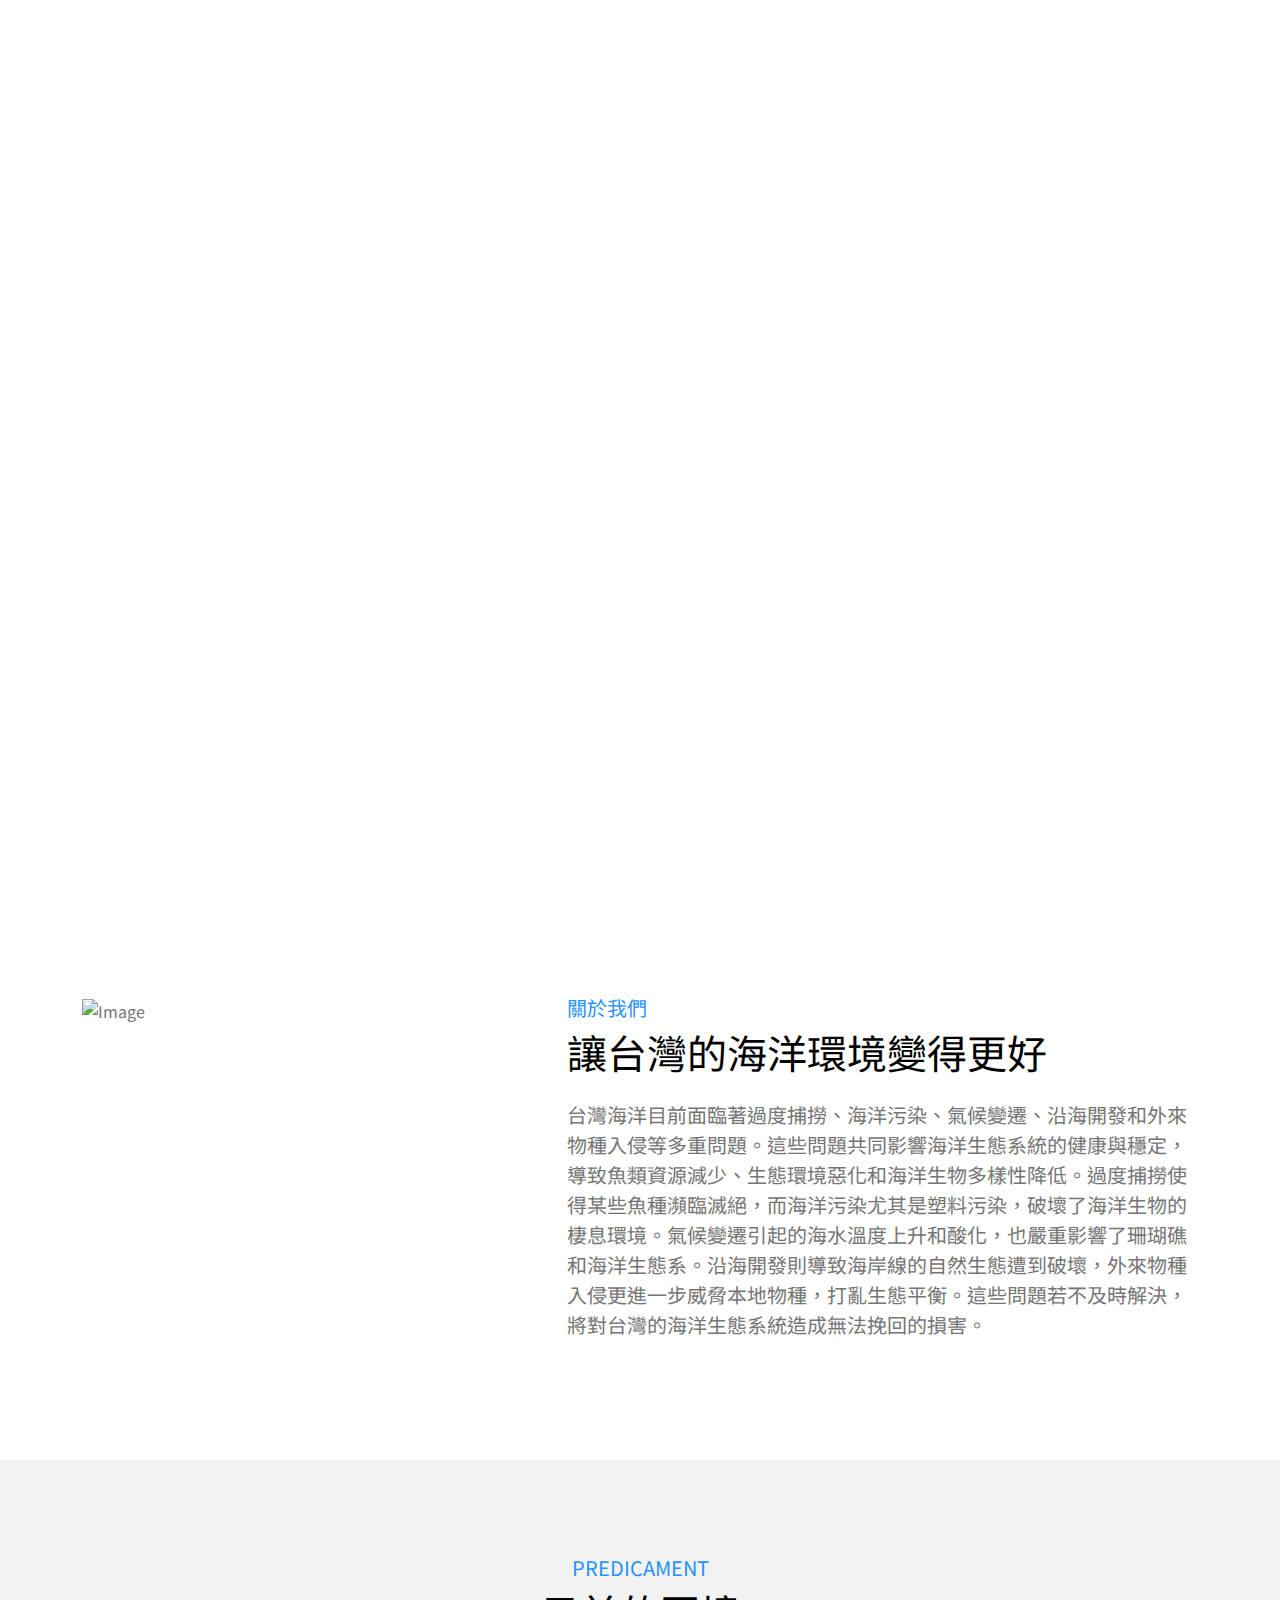
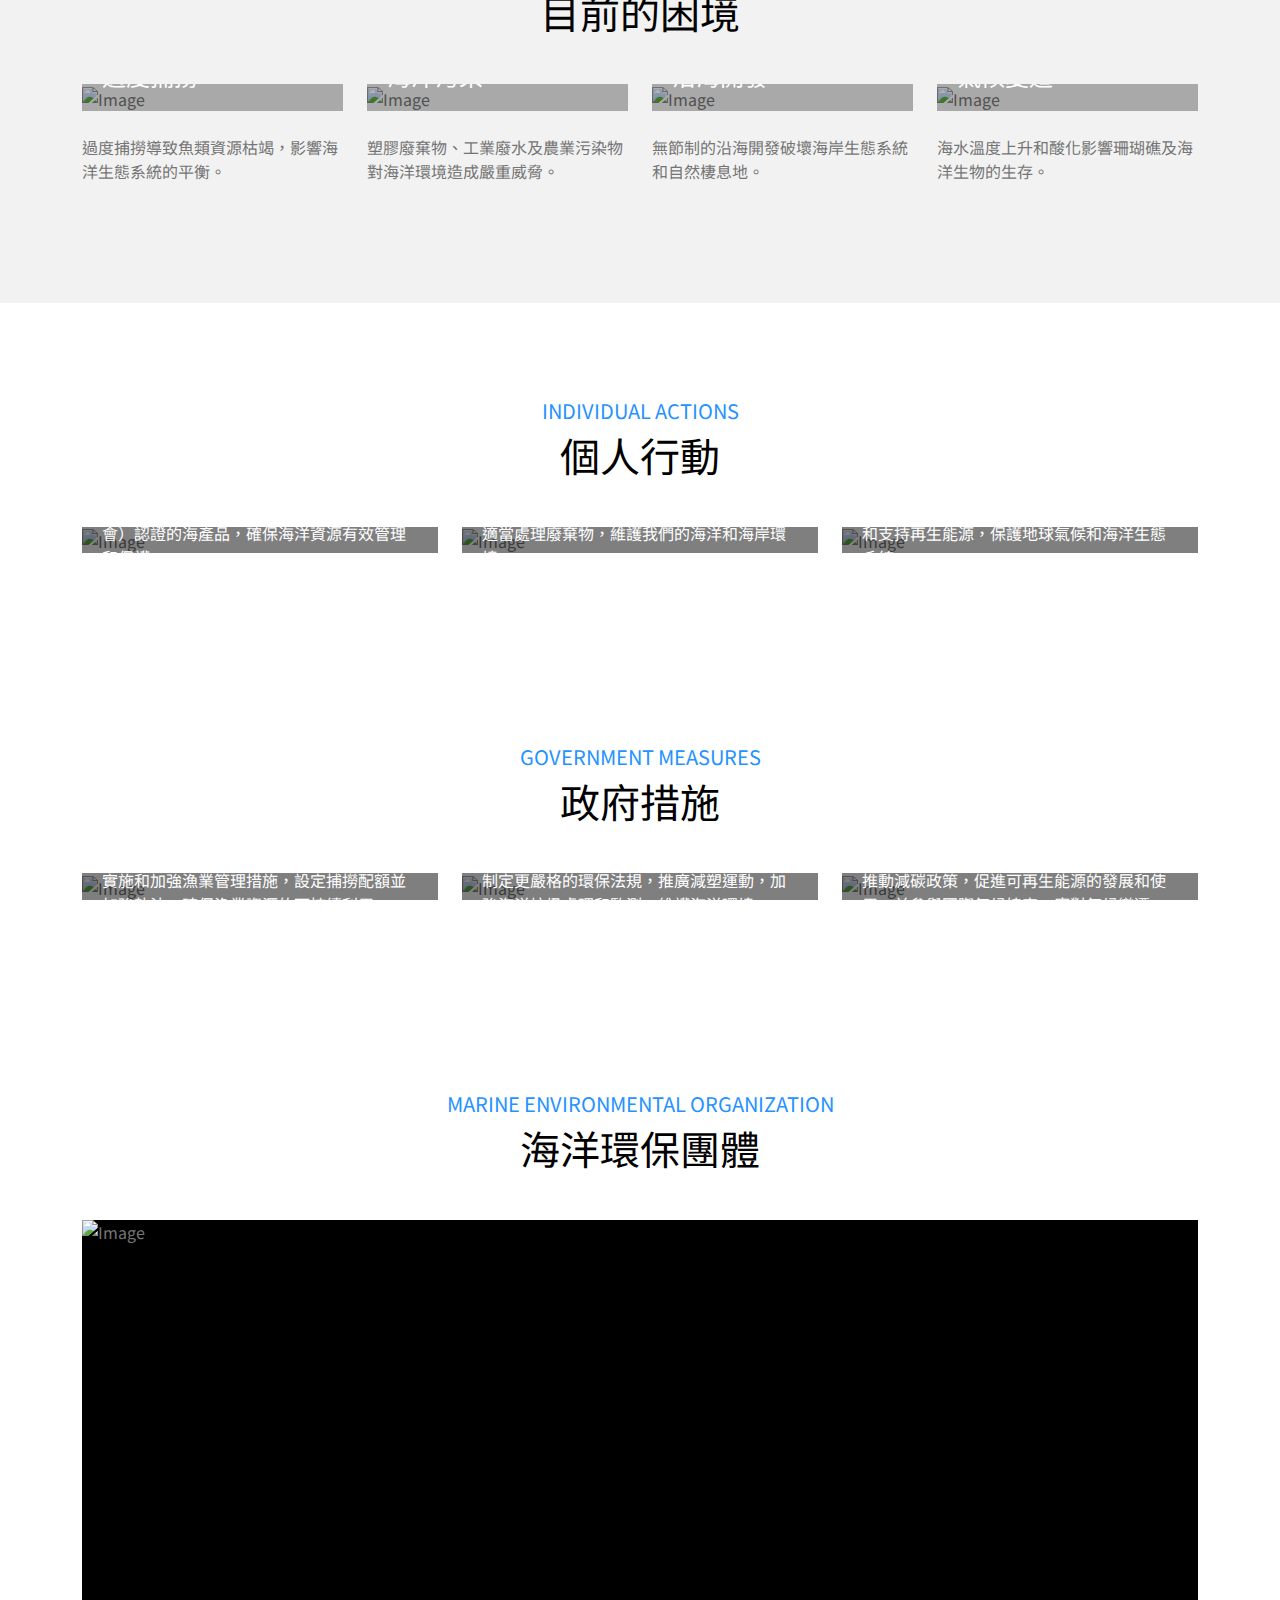
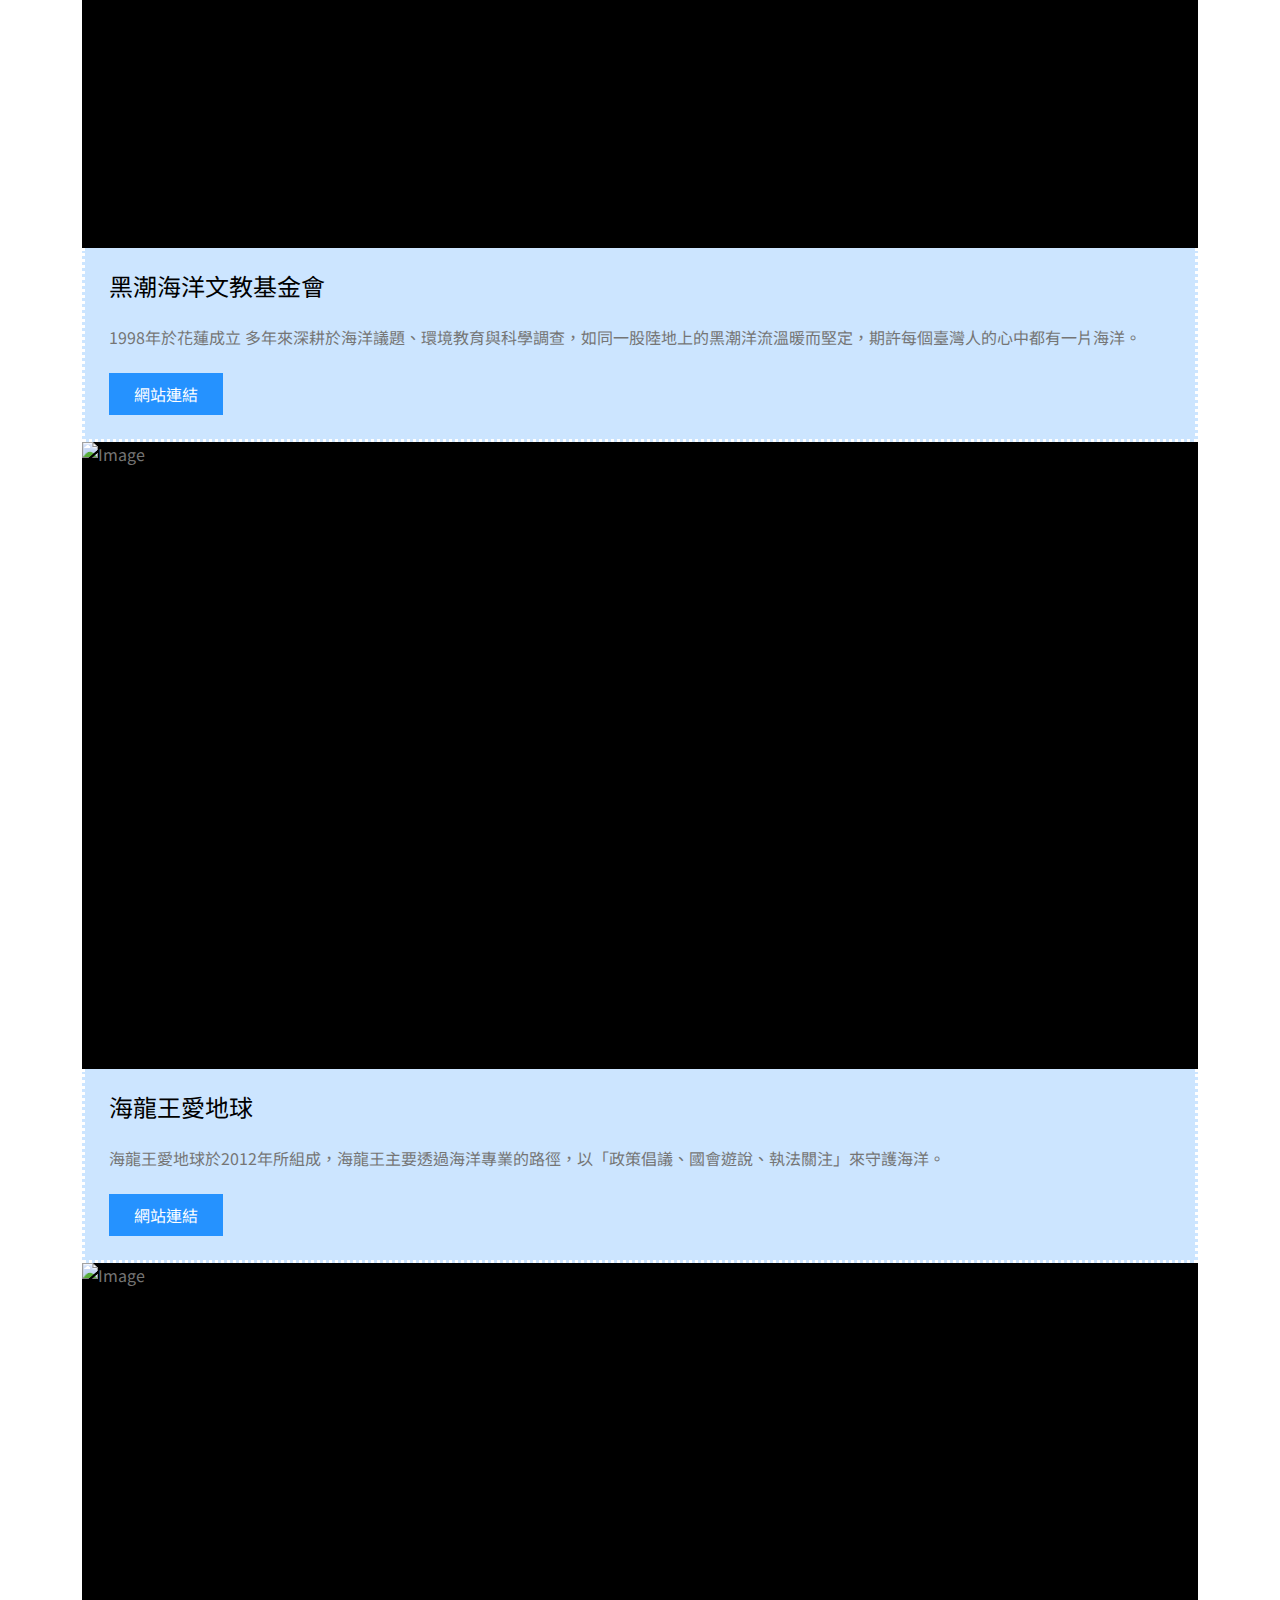
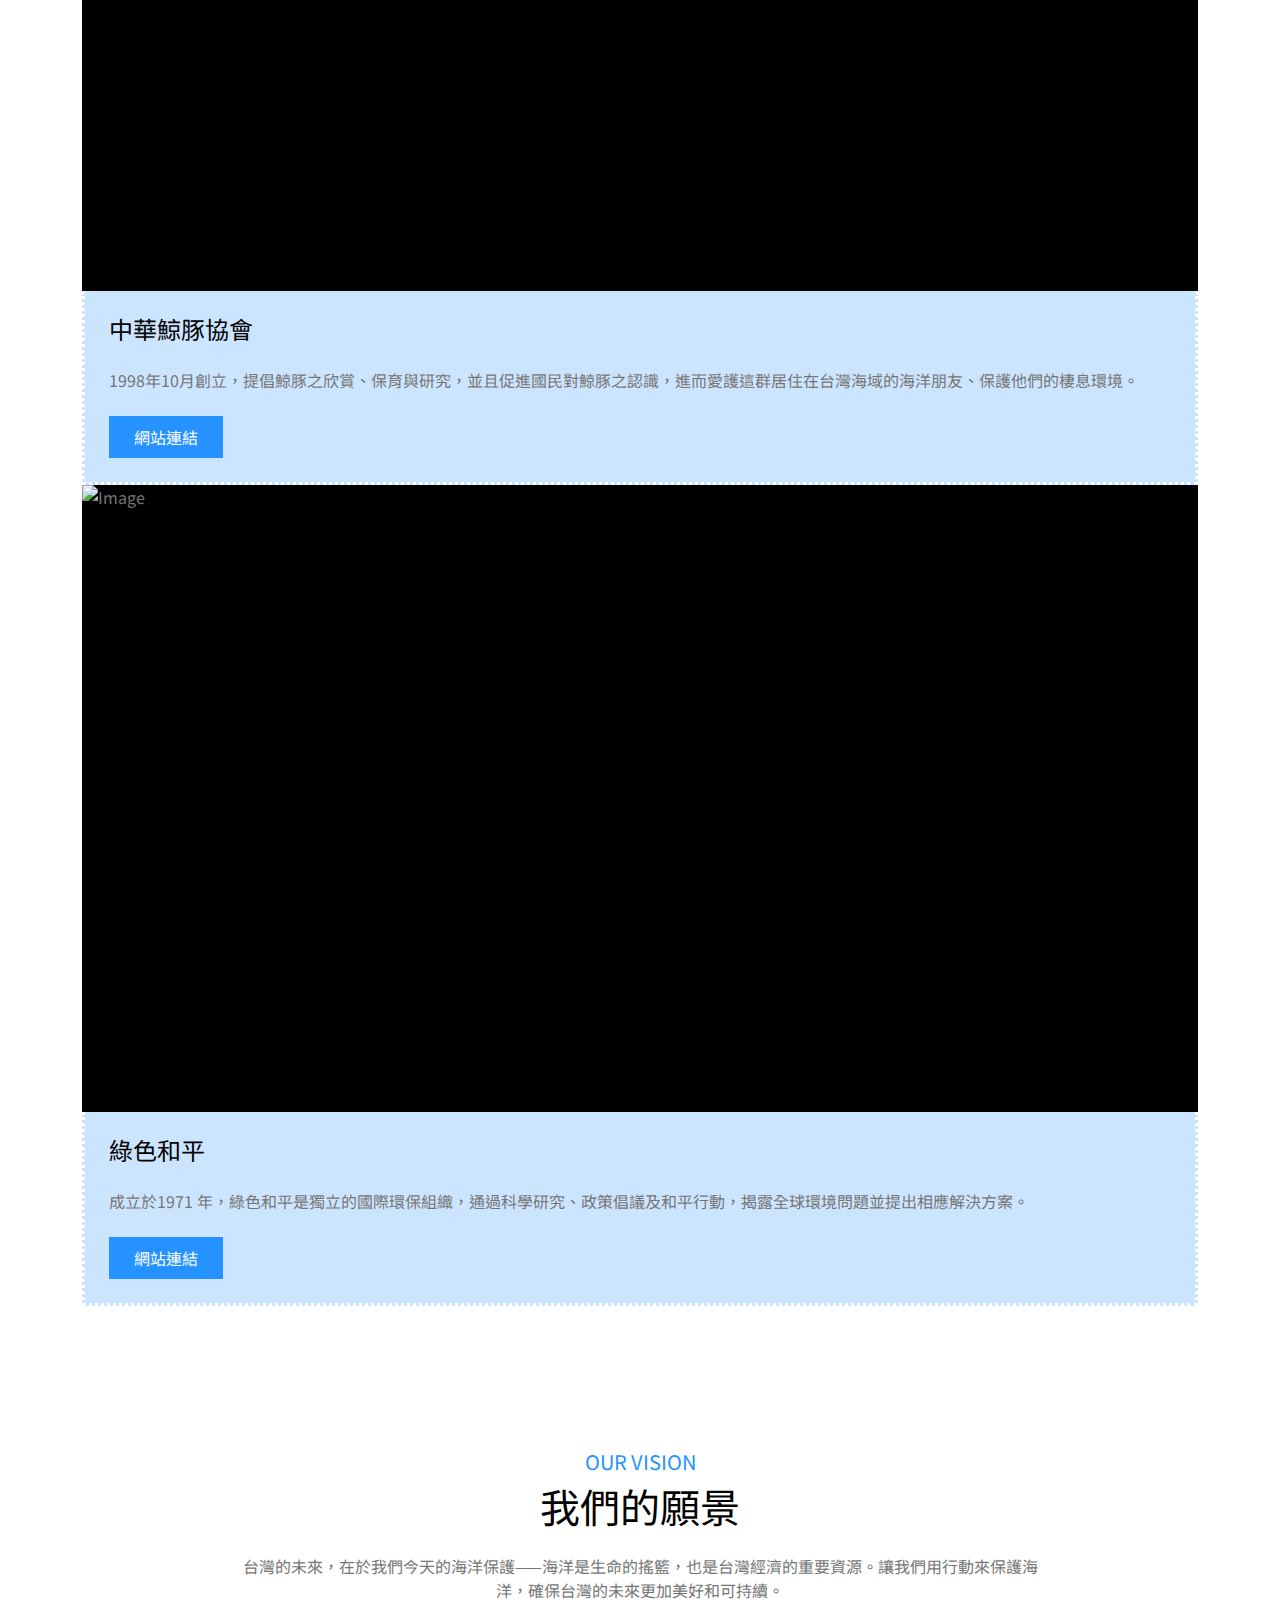
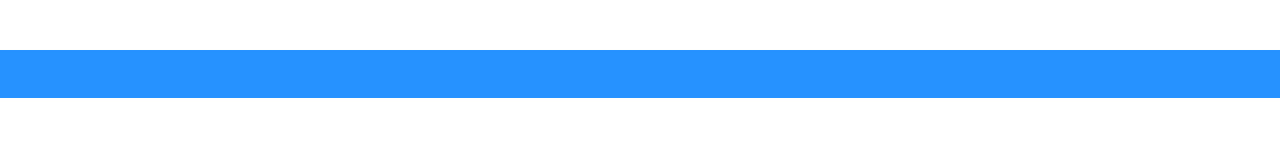
==== commit 68517a72: "6/10 #3" ====
--- a/index.html
+++ b/index.html
@@ -130,12 +130,12 @@
                 <div class="row g-5">
                     <div class="col-xl-5">
                         <div class="h-100">
-                            <img src="img/about-1.jpg" class="img-fluid w-100 h-100" alt="Image">
+                            <img src="https://images.pexels.com/photos/64219/dolphin-marine-mammals-water-sea-64219.jpeg?auto=compress&cs=tinysrgb&w=600" class="img-fluid w-100 h-100" alt="Image">
                         </div>
                     </div>
                     <div class="col-xl-7">
                         <h5 class="text-uppercase text-primary">關於我們</h5>
-                        <h1 class="mb-4">我們的目標是讓台灣的海洋環境變得更好</h1>
+                        <h1 class="mb-4">讓台灣的海洋環境變得更好</h1>
                         <p class="fs-5 mb-4">台灣海洋目前面臨著過度捕撈、海洋污染、氣候變遷、沿海開發和外來物種入侵等多重問題。這些問題共同影響海洋生態系統的健康與穩定，導致魚類資源減少、生態環境惡化和海洋生物多樣性降低。過度捕撈使得某些魚種瀕臨滅絕，而海洋污染尤其是塑料污染，破壞了海洋生物的棲息環境。氣候變遷引起的海水溫度上升和酸化，也嚴重影響了珊瑚礁和海洋生態系。沿海開發則導致海岸線的自然生態遭到破壞，外來物種入侵更進一步威脅本地物種，打亂生態平衡。這些問題若不及時解決，將對台灣的海洋生態系統造成無法挽回的損害。</p>
                         
                     </div>
@@ -155,7 +155,7 @@
                 <div class="row g-4">
                     <div class="col-md-6 col-lg-6 col-xl-3">
                         <div class="service-item">
-                            <img src="img/service-1.jpg" class="img-fluid w-100" alt="Image">
+                            <img src="https://images.pexels.com/photos/1578445/pexels-photo-1578445.jpeg?auto=compress&cs=tinysrgb&w=1260&h=750&dpr=1" class="img-fluid w-100" alt="Image">
                             <div class="service-link">
                                 <a href="#" class="h4 mb-0">過度捕撈</a>
                             </div>
@@ -164,7 +164,7 @@
                     </div>
                     <div class="col-md-6 col-lg-6 col-xl-3">
                         <div class="service-item">
-                            <img src="img/service-2.jpg" class="img-fluid w-100" alt="Image">
+                            <img src="https://images.pexels.com/photos/4813971/pexels-photo-4813971.jpeg?auto=compress&cs=tinysrgb&w=1260&h=750&dpr=1" class="img-fluid w-100" alt="Image">
                             <div class="service-link">
                                 <a href="#" class="h4 mb-0">海洋污染</a>
                             </div>
@@ -173,7 +173,8 @@
                     </div>
                     <div class="col-md-6 col-lg-6 col-xl-3">
                         <div class="service-item">
-                            <img src="img/service-3.jpg" class="img-fluid w-100" alt="Image">
+                            <img src="https://images.pexels.com/photos/2827735/pexels-photo-2827735.jpeg?auto=compress&cs=tinysrgb&w=600
+                            " class="img-fluid w-100" alt="Image">
                             <div class="service-link">
                                 <a href="#" class="h4 mb-0">沿海開發</a>
                             </div>
@@ -182,7 +183,7 @@
                     </div>
                     <div class="col-md-6 col-lg-6 col-xl-3">
                         <div class="service-item">
-                            <img src="img/service-4.jpg" class="img-fluid w-100" alt="Image">
+                            <img src="https://images.pexels.com/photos/763398/pexels-photo-763398.jpeg?auto=compress&cs=tinysrgb&w=1260&h=750&dpr=1" class="img-fluid w-100" alt="Image">
                             <div class="service-link">
                                 <a href="#" class="h4 mb-0">氣候變遷</a>
                             </div>
@@ -205,7 +206,7 @@
                 <div class="row g-4">
                     <div class="col-lg-4">
                         <div class="donation-item">
-                            <img src="img/donation-1.jpg" class="img-fluid w-100" alt="Image">
+                            <img src="https://images.pexels.com/photos/246120/pexels-photo-246120.jpeg?auto=compress&cs=tinysrgb&w=600" class="img-fluid w-100" alt="Image">
                             <div class="donation-content d-flex flex-column">
                                 <h5 class="text-uppercase text-primary mb-4"> </h5>
                                 <a href="#" class="btn-hover-color display-6 text-white">選擇MSC海產品</a>
@@ -217,7 +218,7 @@
                     </div>
                     <div class="col-lg-4">
                         <div class="donation-item">
-                            <img src="img/service-2.jpg" class="img-fluid w-100" alt="Image">
+                            <img src="https://images.pexels.com/photos/3735215/pexels-photo-3735215.jpeg?auto=compress&cs=tinysrgb&w=1260&h=750&dpr=1" class="img-fluid w-100" alt="Image">
                             <div class="donation-content d-flex flex-column">
                                 <h5 class="text-uppercase text-primary mb-4"> </h5>
                                 <a href="#" class="btn-hover-color display-6 text-white">減少塑膠，參與清潔</a>
@@ -228,7 +229,7 @@
                     </div>
                     <div class="col-lg-4">
                         <div class="donation-item">
-                            <img src="img/donation-3.jpg" class="img-fluid w-100" alt="Image">
+                            <img src="https://images.pexels.com/photos/946281/pexels-photo-946281.jpeg?auto=compress&cs=tinysrgb&w=600" class="img-fluid w-100" alt="Image">
                             <div class="donation-content d-flex flex-column">
                                 <h5 class="text-uppercase text-primary mb-4"> </h5>
                                 <a href="#" class="btn-hover-color display-6 text-white">降低碳足跡</a>
@@ -256,7 +257,7 @@
                 <div class="row g-4">
                     <div class="col-lg-4">
                         <div class="donation-item">
-                            <img src="img/donation-1.jpg" class="img-fluid w-100" alt="Image">
+                            <img src="https://images.pexels.com/photos/4353816/pexels-photo-4353816.jpeg?auto=compress&cs=tinysrgb&w=1260&h=750&dpr=1" class="img-fluid w-100" alt="Image">
                             <div class="donation-content d-flex flex-column">
                                 <h5 class="text-uppercase text-primary mb-4"> </h5>
                                 <a href="#" class="btn-hover-color display-6 text-white">加強漁業管理</a>
@@ -267,7 +268,7 @@
                     </div>
                     <div class="col-lg-4">
                         <div class="donation-item">
-                            <img src="img/service-2.jpg" class="img-fluid w-100" alt="Image">
+                            <img src="https://images.pexels.com/photos/3683187/pexels-photo-3683187.jpeg?auto=compress&cs=tinysrgb&w=600" class="img-fluid w-100" alt="Image">
                             <div class="donation-content d-flex flex-column">
                                 <h5 class="text-uppercase text-primary mb-4"> </h5>
                                 <a href="#" class="btn-hover-color display-6 text-white">推廣減塑運動</a>
@@ -278,7 +279,7 @@
                     </div>
                     <div class="col-lg-4">
                         <div class="donation-item">
-                            <img src="img/donation-3.jpg" class="img-fluid w-100" alt="Image">
+                            <img src="https://images-ext-1.discordapp.net/external/kmEmP3zpykHKxnOQHlcj19_I6ehJtjFwL8zh9BloXDg/%3Fauto%3Dcompress%26cs%3Dtinysrgb%26w%3D1260%26h%3D750%26dpr%3D1/https/images.pexels.com/photos/735468/pexels-photo-735468.jpeg?format=webp" class="img-fluid w-100" alt="Image">
                             <div class="donation-content d-flex flex-column">
                                 <h5 class="text-uppercase text-primary mb-4"> </h5>
                                 <a href="#" class="btn-hover-color display-6 text-white">促進減碳政策</a>
@@ -352,14 +353,14 @@
         <!-- Gallery Start -->
         <div class="container-fluid gallery py-5 px-0">
             <div class="text-center mx-auto pb-5" style="max-width: 800px;">
-                <h5 class="text-uppercase text-primary">We need your help</h5>
-                <h1 class="mb-4">我們需要你伸出援手</h1>
+                <h5 class="text-uppercase text-primary">our vision</h5>
+                <h1 class="mb-4">我們的願景</h1>
                 <p class="mb-0">台灣的未來，在於我們今天的海洋保護——海洋是生命的搖籃，也是台灣經濟的重要資源。讓我們用行動來保護海洋，確保台灣的未來更加美好和可持續。
                 </div>
             <div class="row g-0">
                 <div class="col-lg-4">
                     <div class="gallery-item">
-                        <img src="img/gallery-2.jpg" class="img-fluid w-100" alt="">
+                        <img src="https://images.pexels.com/photos/7397178/pexels-photo-7397178.jpeg?auto=compress&cs=tinysrgb&w=1260&h=750&dpr=1" class="img-fluid w-100" alt="">
                         <div class="gallery-content">
                             <div class="gallery-inner pb-5">
                                 <a href="#" class="h4 text-white">拒絕塑膠</a>
@@ -368,7 +369,7 @@
                         </div>
                     </div>
                     <div class="gallery-item">
-                        <img src="img/gallery-3.jpg" class="img-fluid w-100" alt="">
+                        <img src="https://images.pexels.com/photos/4652070/pexels-photo-4652070.jpeg?auto=compress&cs=tinysrgb&w=1260&h=750&dpr=1" class="img-fluid w-100" alt="">
                         <div class="gallery-content">
                             <div class="gallery-inner pb-5">
                                 <a href="#" class="h4 text-white">保護海洋生態</a>
@@ -379,7 +380,7 @@
                 </div>
                 <div class="col-lg-4">
                     <div class="gallery-item">
-                        <img src="img/gallery-1.jpg" class="img-fluid w-100" alt="">
+                        <img src="https://images.pexels.com/photos/12271450/pexels-photo-12271450.jpeg?auto=compress&cs=tinysrgb&w=1260&h=750&dpr=1" class="img-fluid w-100" alt="">
                         <div class="gallery-content">
                             <div class="gallery-inner pb-5">
                                 <a href="#" class="h4 text-white">減少污染</a>
@@ -387,10 +388,19 @@
                             </div>
                         </div>
                     </div>
+                    <div class="gallery-item">
+                        <img src="https://images.pexels.com/photos/6858665/pexels-photo-6858665.jpeg?auto=compress&cs=tinysrgb&w=1260&h=750&dpr=1" class="img-fluid w-100" alt="">
+                        <div class="gallery-content">
+                            <div class="gallery-inner pb-5">
+                                <a href="#" class="h4 text-white">乾淨未來</a>
+                                <a href="#" class="text-white"><p class="mb-0"> </p></a>
+                            </div>
+                        </div>
+                    </div>
                 </div>
                 <div class="col-lg-4">
                     <div class="gallery-item">
-                        <img src="img/gallery-4.jpg" class="img-fluid w-100" alt="">
+                        <img src="https://images.pexels.com/photos/1717934/pexels-photo-1717934.jpeg?auto=compress&cs=tinysrgb&w=1260&h=750&dpr=1" class="img-fluid w-100" alt="">
                         <div class="gallery-content">
                             <div class="gallery-inner pb-5">
                                 <a href="#" class="h4 text-white">共建美麗台灣</a>
@@ -399,7 +409,7 @@
                         </div>
                     </div>
                     <div class="gallery-item">
-                        <img src="img/gallery-5.jpg" class="img-fluid w-100" alt="">
+                        <img src="https://images.pexels.com/photos/242855/pexels-photo-242855.jpeg?auto=compress&cs=tinysrgb&w=1260&h=750&dpr=1" class="img-fluid w-100" alt="">
                         <div class="gallery-content">
                             <div class="gallery-inner pb-5">
                                 <a href="#" class="h4 text-white">永續利用</a>
@@ -413,66 +423,7 @@
         <!-- Gallery End -->
 
 
-        <!-- Volunteers Start -->
-        <div class="container-fluid volunteer py-5 mt-5">
-            <div class="container py-5">
-                <div class="row g-5">
-                    <div class="col-lg-5">
-                        <div class="row g-4">
-                            <div class="col-lg-6">
-                                <div class="volunteer-img">
-                                    <img src="img/volunteers-1.jpg" class="img-fluid w-100" alt="Image">
-                                    <div class="volunteer-title">
-                                        <h5 class="mb-2 text-white">Michel Brown</h5>
-                                        <p class="mb-0 text-white">Communicator</p>
-                                    </div>
-                                </div>
-                            </div>
-                            <div class="col-lg-6">
-                                <div class="volunteer-img">
-                                    <img src="img/volunteers-3.jpg" class="img-fluid w-100" alt="Image">
-                                    <div class="volunteer-title">
-                                        <h5 class="mb-2 text-white">Michel Brown</h5>
-                                        <p class="mb-0 text-white">Communicator</p>
-                                    </div>
-                                </div>
-                            </div>
-                            <div class="col-lg-6">
-                                <div class="volunteer-img">
-                                    <img src="img/volunteers-2.jpg" class="img-fluid w-100" alt="Image">
-                                    <div class="volunteer-title">
-                                        <h5 class="mb-2 text-white">Michel Brown</h5>
-                                        <p class="mb-0 text-white">Communicator</p>
-                                    </div>
-                                </div>
-                            </div>
-                            <div class="col-lg-6">
-                                <div class="volunteer-img">
-                                    <img src="img/volunteers-4.jpg" class="img-fluid w-100" alt="Image">
-                                    <div class="volunteer-title">
-                                        <h5 class="mb-2 text-white">Michel Brown</h5>
-                                        <p class="mb-0 text-white">Communicator</p>
-                                    </div>
-                                </div>
-                            </div>
-                        </div>
-                    </div>
-                    <div class="col-lg-7">
-                        <h5 class="text-uppercase text-primary">Team Members</h5>
-                        <h1 class="mb-4">Join your hand with us for a better life and beautiful future.</h1>
-                        <p class="mb-4">Lorem ipsum dolor sit amet consectur adip sed eiusmod amet consectur adip sed eiusmod tempor amet consectur adip sed eiusmod amet consectur adip sed eiusmod tempor amet consectur adip sed eiusmod amet consectur adip sed eiusmod tempor.
-                        </p>
-                        <p class="text-dark"><i class=" fa fa-check text-primary me-2"></i> We are friendly to each other.</p>
-                        <p class="text-dark"><i class=" fa fa-check text-primary me-2"></i> If you join with us,We will give you free training.</p>
-                        <p class="text-dark"><i class=" fa fa-check text-primary me-2"></i> Its an opportunity to help poor Environments.</p>
-                        <p class="text-dark"><i class=" fa fa-check text-primary me-2"></i> No goal requirements.</p>
-                        <p class="text-dark mb-5"><i class=" fa fa-check text-primary me-2"></i> Joining is tottaly free. We dont need any money from you.</p>
-                        <a class="btn-hover-bg btn btn-primary text-white py-2 px-4" href="#">Join With Us</a>
-                    </div>
-                </div>
-            </div>
-        </div>
-        <!-- Volunteers End -->
+
 
 
 
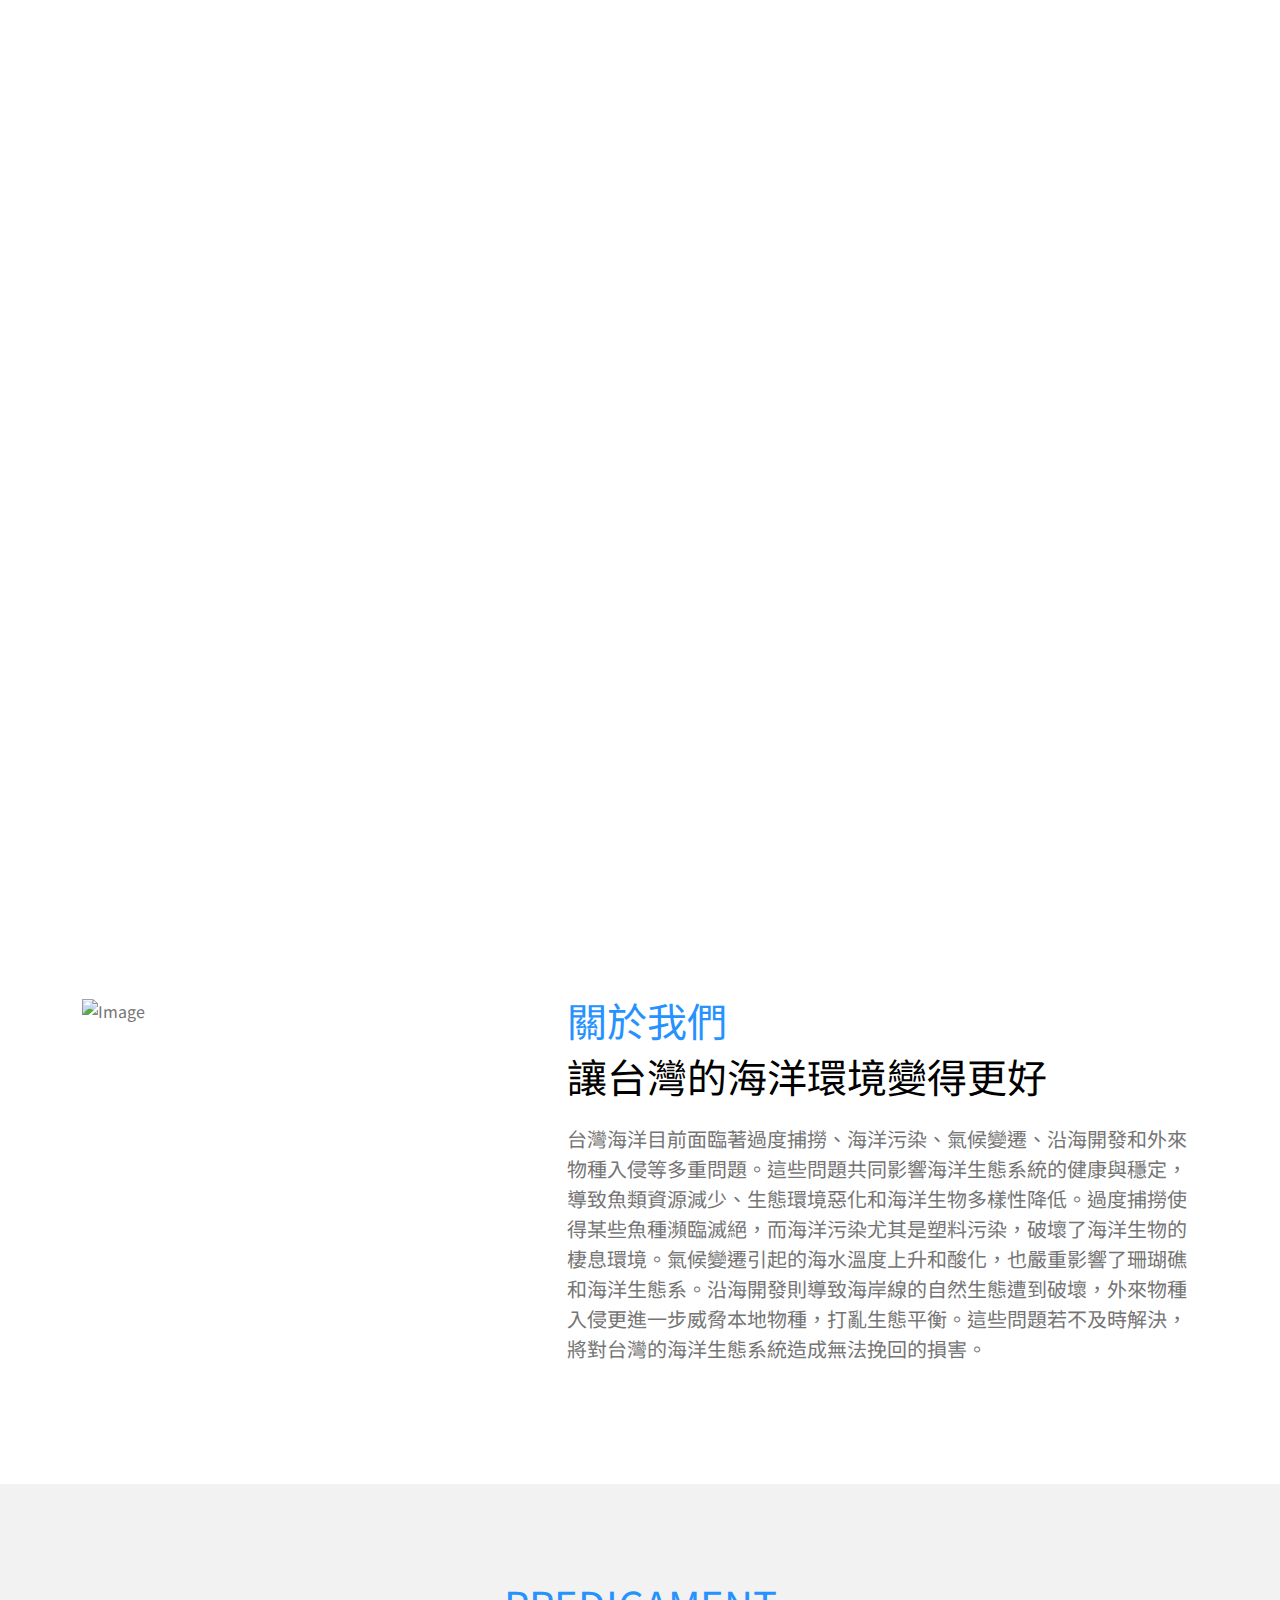
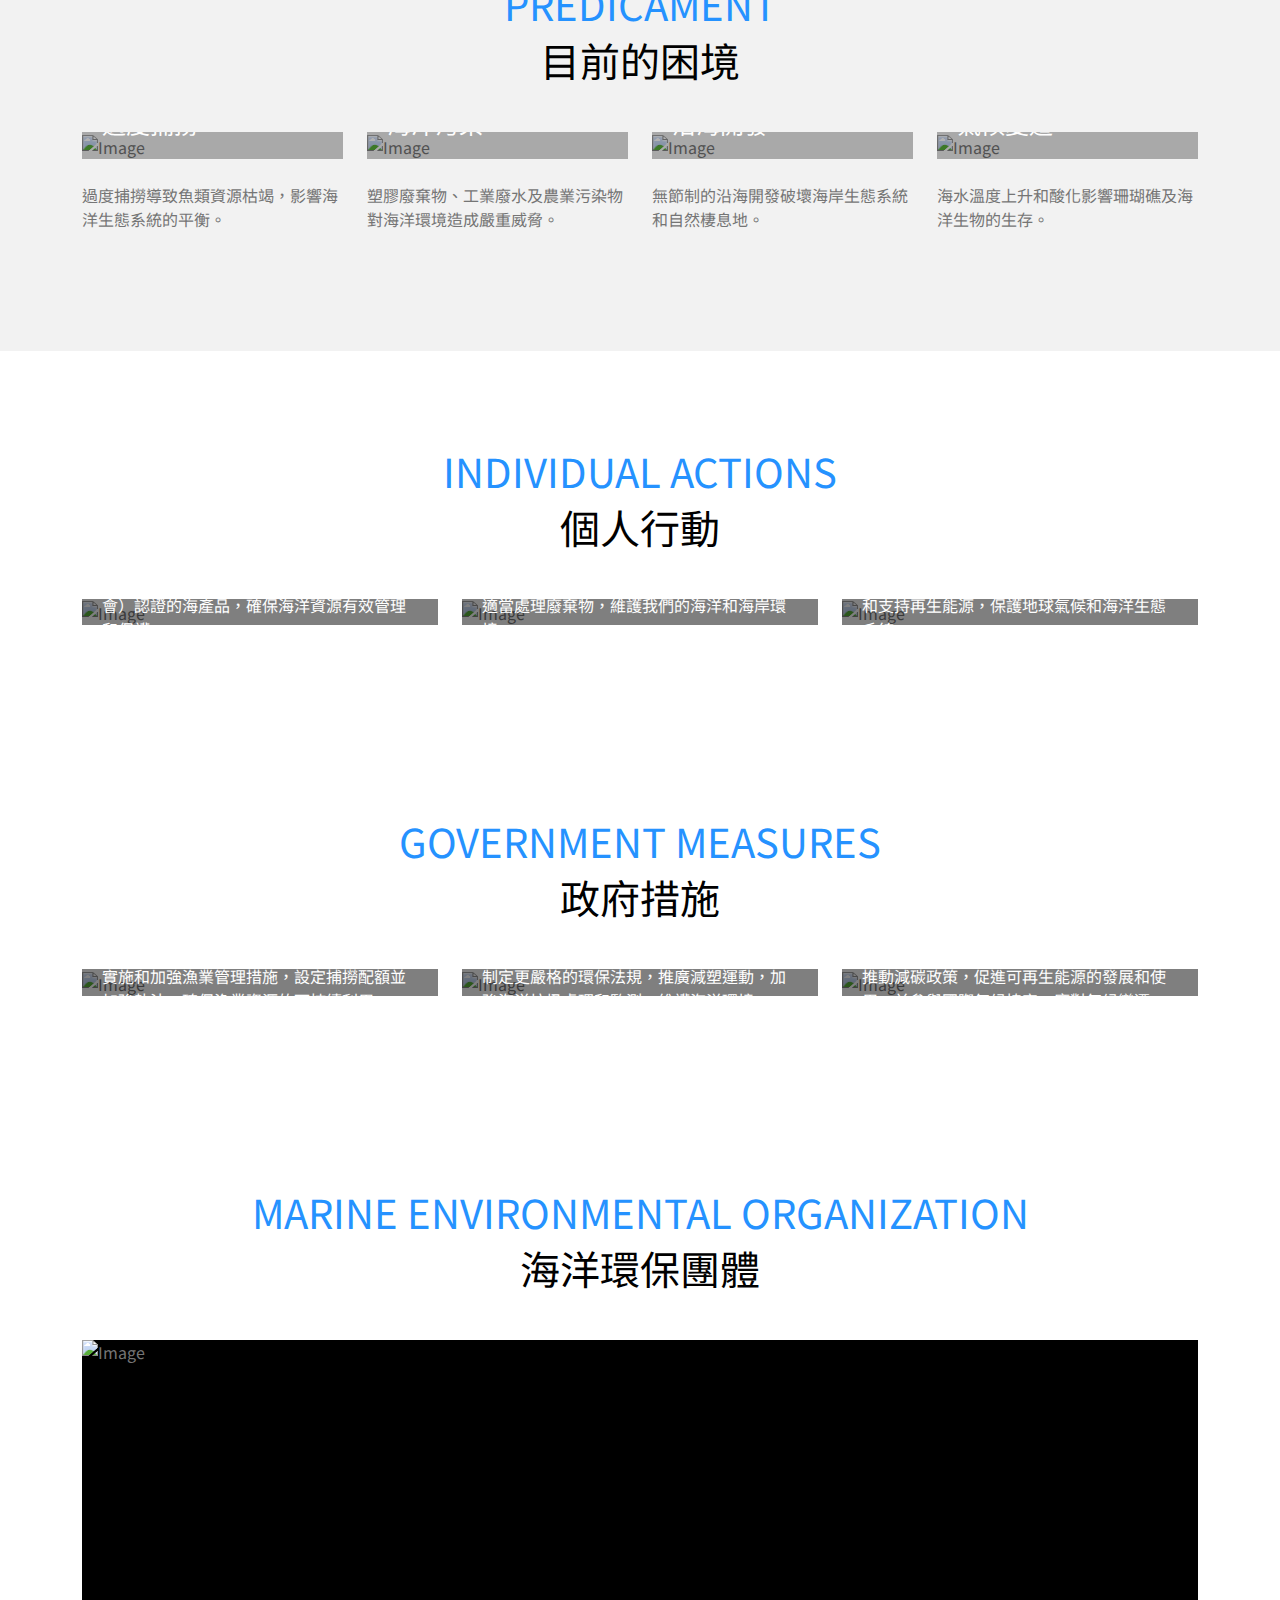
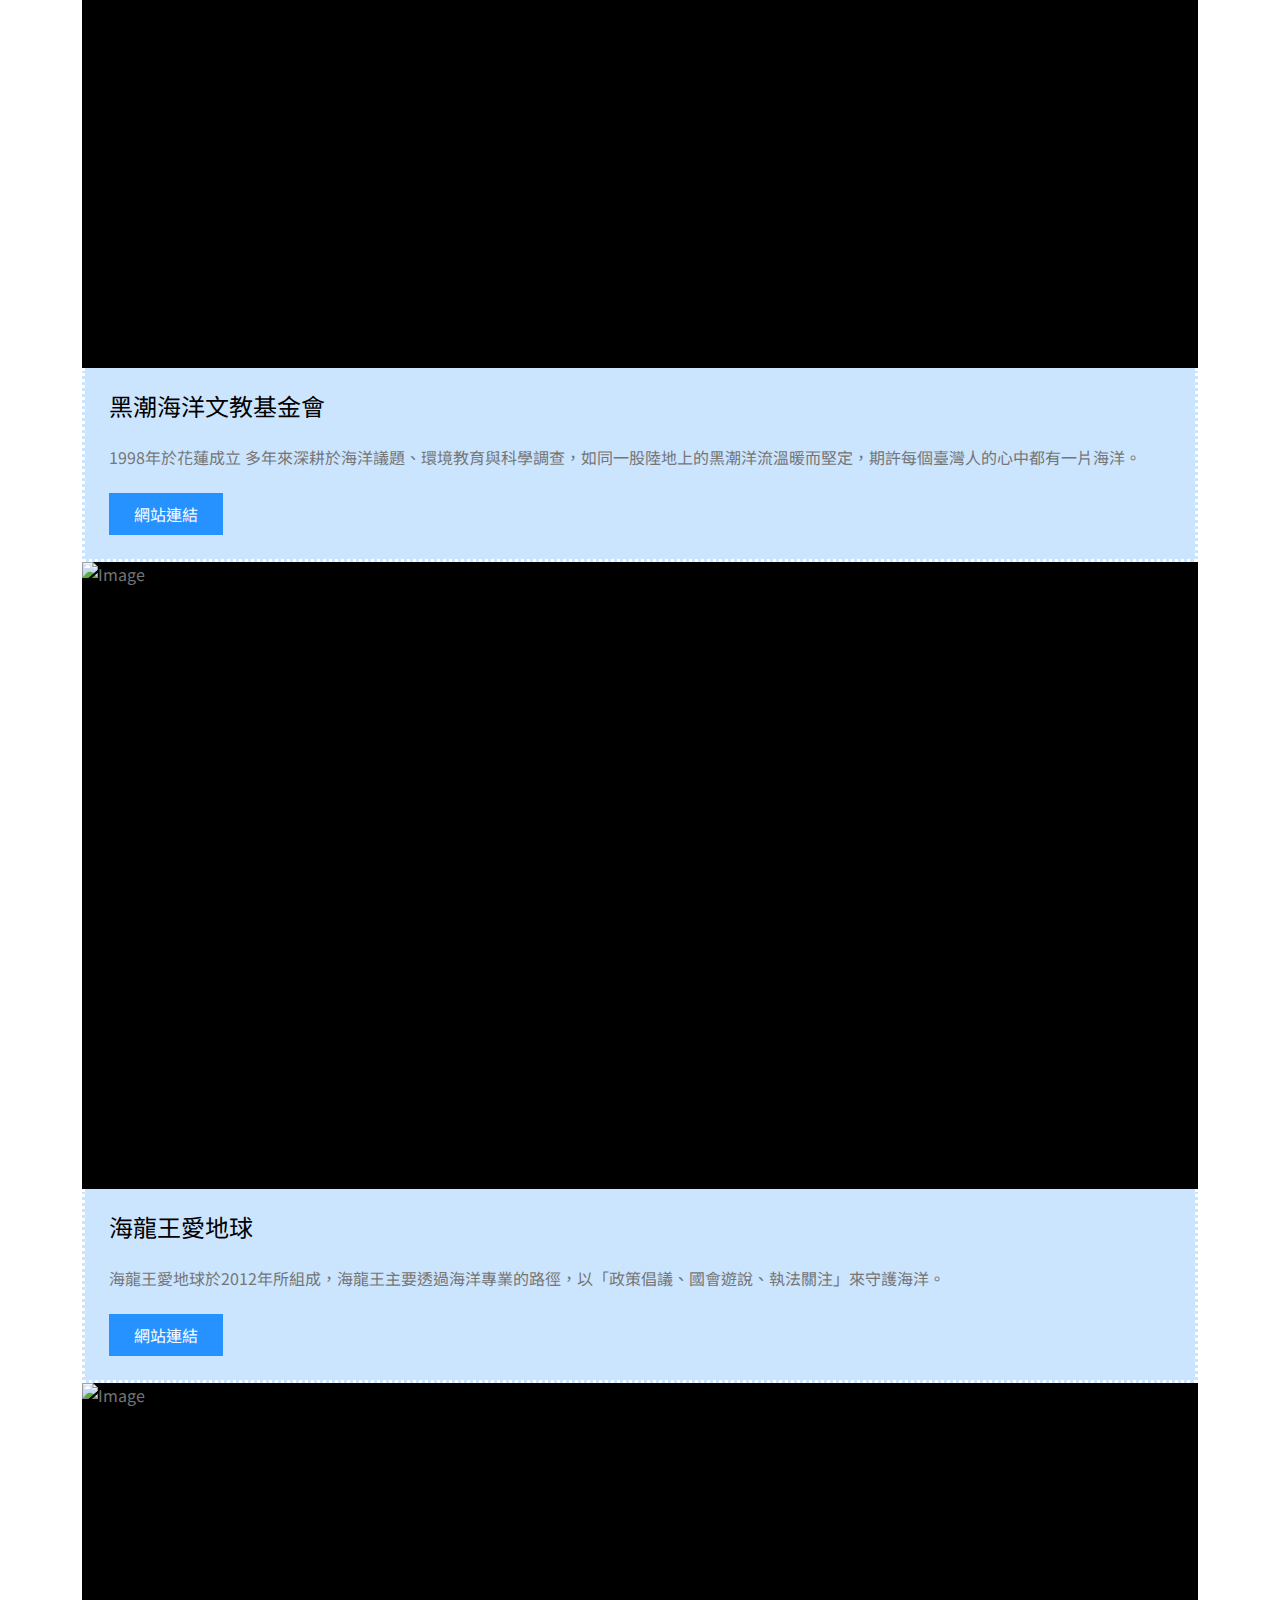
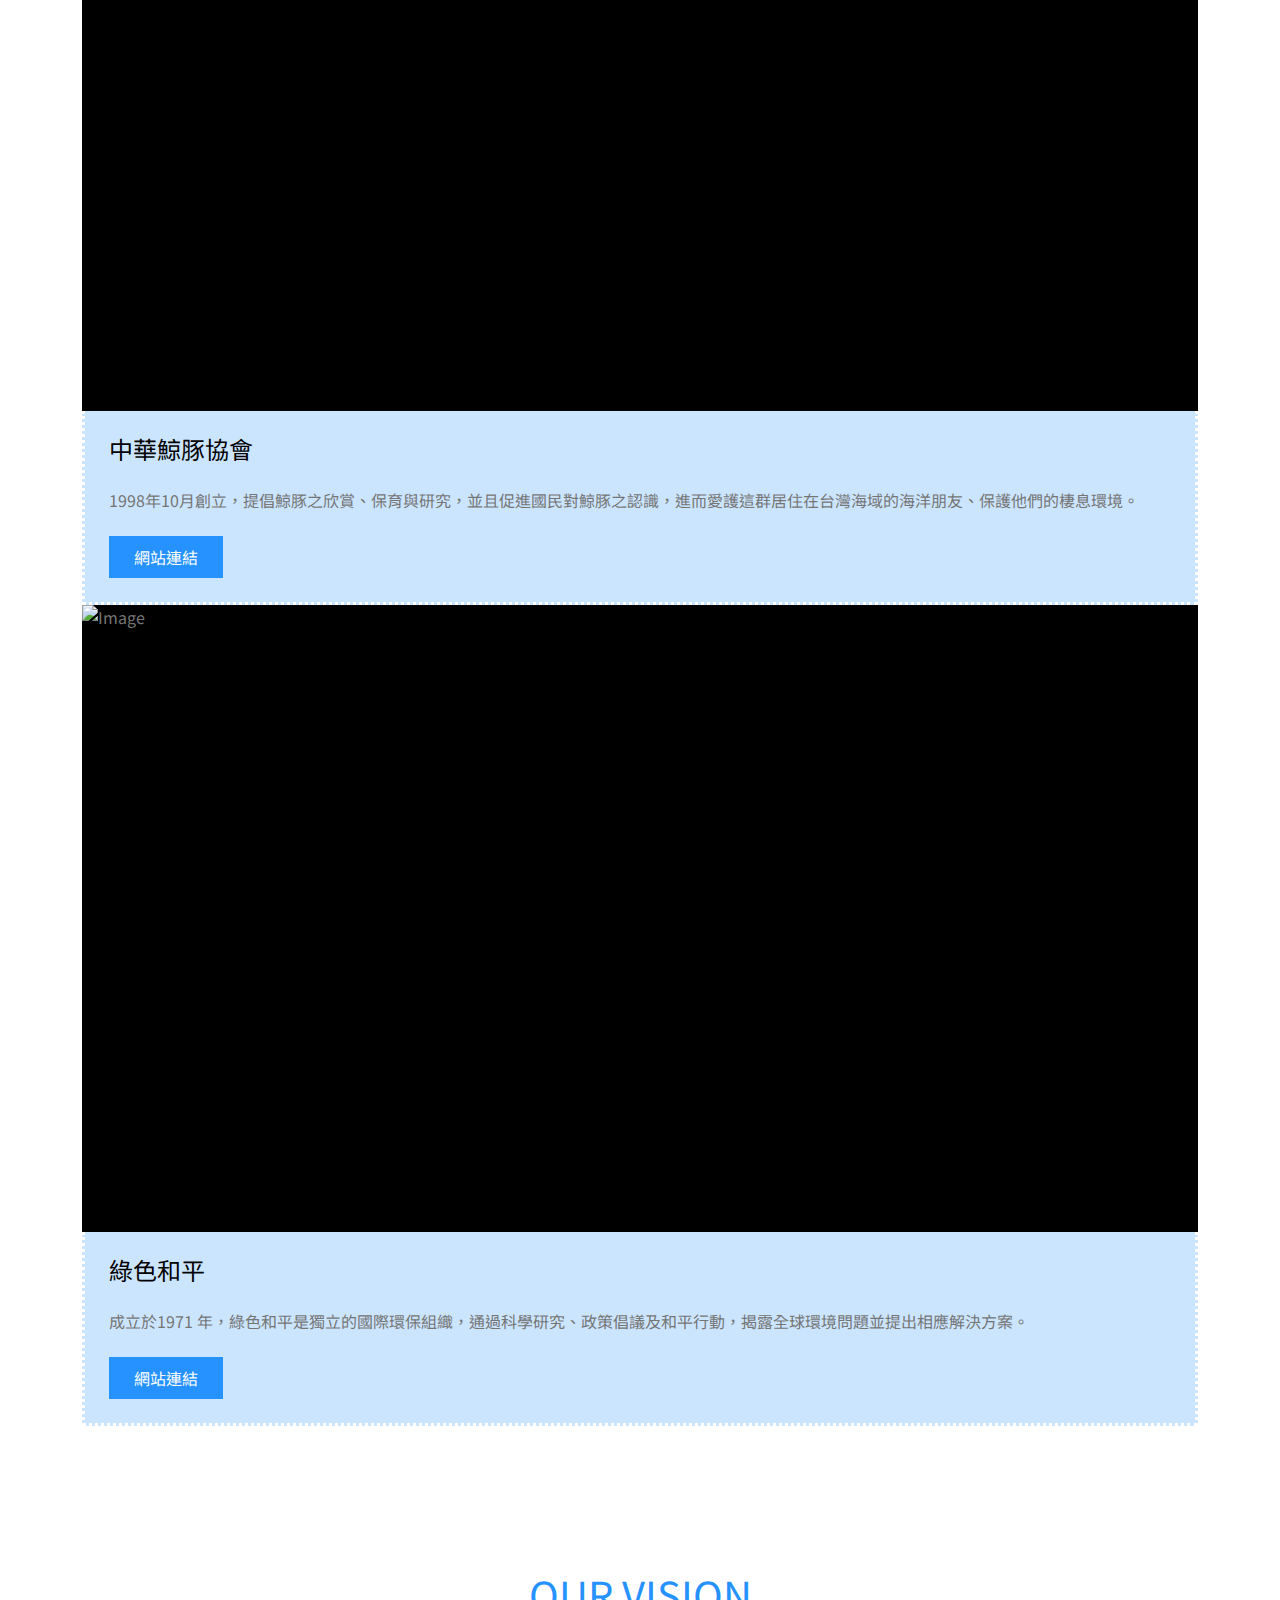
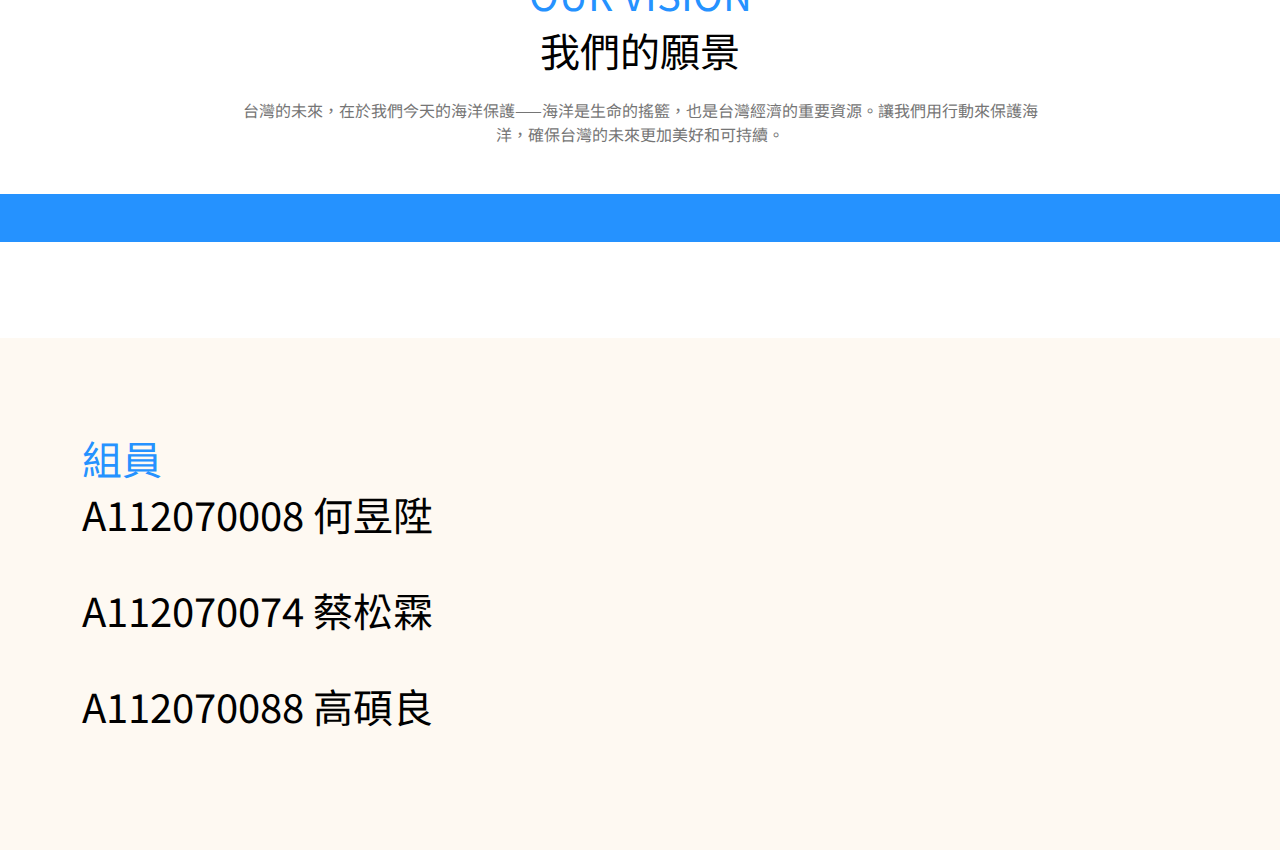
==== commit e471c84d: "6/10 #4" ====
--- a/index.html
+++ b/index.html
@@ -421,7 +421,22 @@
             </div>
         </div>
         <!-- Gallery End -->
-
+        <!-- Volunteers Start -->
+        <div class="container-fluid volunteer py-5 mt-5">
+            <div class="container py-5">
+                <div class="row g-5">
+                    <div class="col-lg-7">
+                        <h5 class="text-uppercase text-primary" fnt-size: 3.5rem>組員</h5>
+                        <h1 class="mb-4">
+                            A112070008 何昱陞<br><br>
+                            A112070074 蔡松霖<br><br>
+                            A112070088 高碩良
+                        </h1>
+                    </div>
+                </div>
+            </div>
+        </div>
+        <!-- Volunteers End -->
 
 
 
--- a/css/style.css
+++ b/css/style.css
@@ -764,4 +764,7 @@
     width: 100%;
     height: 100%;
     object-fit: cover;
+}
+h5{
+    font-size: 2.5rem;
 }--- a/css/style.css
+++ b/css/style.css
@@ -764,4 +764,7 @@
     width: 100%;
     height: 100%;
     object-fit: cover;
+}
+h5{
+    font-size: 2.5rem;
 }